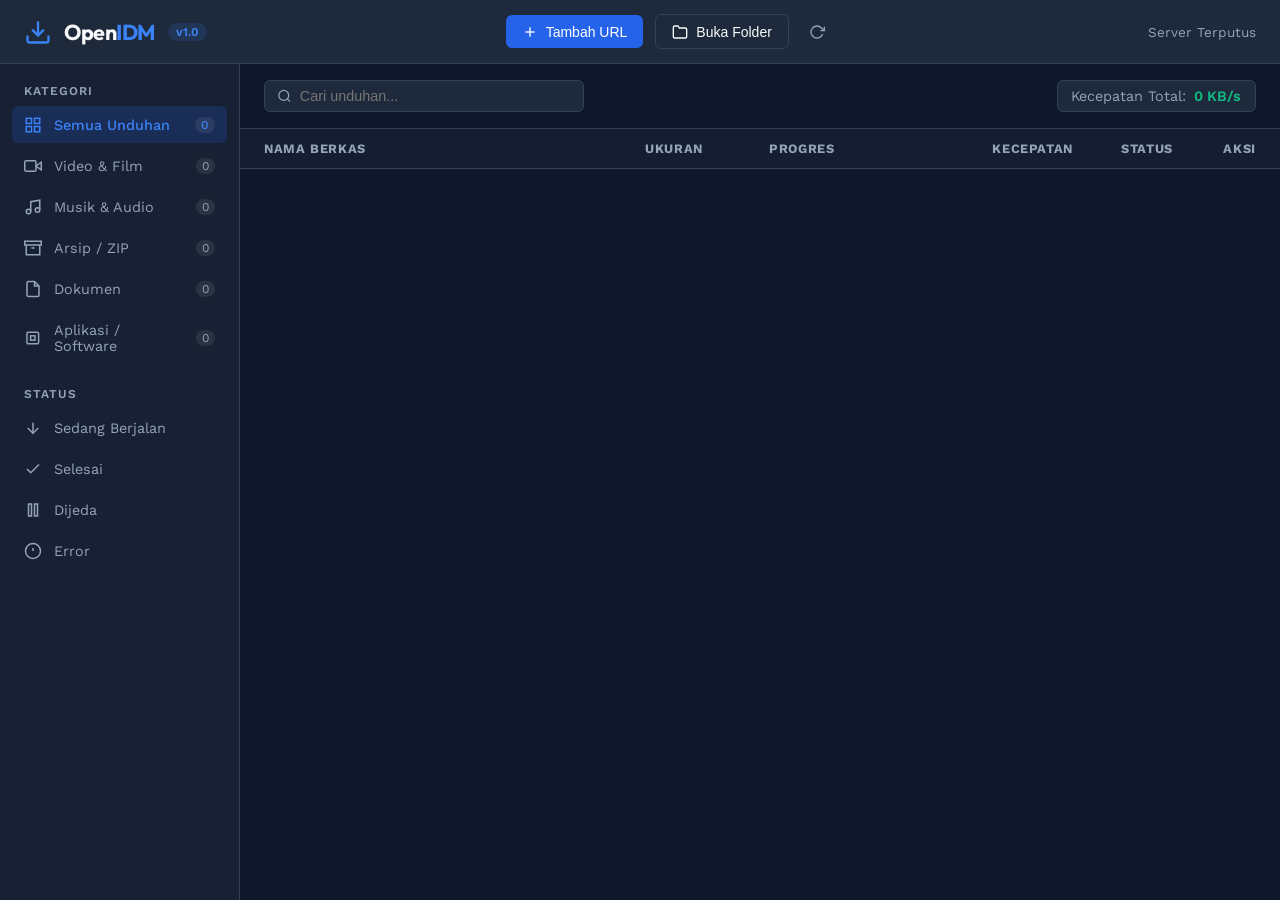
==== ui/index.html @ a002043a "feat: enhance OpenIDM with multi-segment turbo downloader, IDM connection inspector UI, YouTube auto" ====
<!DOCTYPE html>
<html lang="id">
<head>
  <meta charset="UTF-8">
  <meta name="viewport" content="width=device-width, initial-scale=1.0">
  <title>OpenIDM - Open Source Download Manager</title>
  <link rel="preconnect" href="https://fonts.googleapis.com">
  <link rel="preconnect" href="https://fonts.gstatic.com" crossorigin>
  <link href="https://fonts.googleapis.com/css2?family=Outfit:wght@300;400;500;600;700&family=Work+Sans:wght@400;500;600&display=swap" rel="stylesheet">
  <link rel="stylesheet" href="styles.css">
</head>
<body class="dark">
  <div class="app-layout">
    <!-- Top Bar -->
    <header class="top-nav">
      <div class="brand">
        <svg class="logo-icon" viewBox="0 0 24 24" fill="none" stroke="currentColor" stroke-width="2">
          <path d="M21 15v4a2 2 0 0 1-2 2H5a2 2 0 0 1-2-2v-4"></path>
          <polyline points="7 10 12 15 17 10"></polyline>
          <line x1="12" y1="15" x2="12" y2="3"></line>
        </svg>
        <span class="brand-title">Open<span>IDM</span></span>
        <span class="version-tag">v1.0</span>
      </div>

      <div class="toolbar-actions">
        <button id="btn-open-add-modal" class="btn btn-primary" title="Tambah Unduhan Baru">
          <svg viewBox="0 0 24 24" fill="none" stroke="currentColor" stroke-width="2"><line x1="12" y1="5" x2="12" y2="19"></line><line x1="5" y1="12" x2="19" y2="12"></line></svg>
          <span>Tambah URL</span>
        </button>

        <button id="btn-open-folder" class="btn btn-outline" title="Buka Folder Unduhan">
          <svg viewBox="0 0 24 24" fill="none" stroke="currentColor" stroke-width="2"><path d="M22 19a2 2 0 0 1-2 2H4a2 2 0 0 1-2-2V5a2 2 0 0 1 2-2h5l2 3h9a2 2 0 0 1 2 2z"></path></svg>
          <span>Buka Folder</span>
        </button>

        <button id="btn-refresh" class="btn btn-ghost btn-icon" title="Perbarui Data">
          <svg viewBox="0 0 24 24" fill="none" stroke="currentColor" stroke-width="2"><polyline points="23 4 23 10 17 10"></polyline><path d="M20.49 15a9 9 0 1 1-2.12-9.36L23 10"></path></svg>
        </button>
      </div>

      <div class="server-status">
        <span class="status-dot online"></span>
        <span class="status-label">Core Engine Terhubung</span>
      </div>
    </header>

    <div class="main-body">
      <!-- Sidebar Categories & Status -->
      <aside class="sidebar">
        <div class="sidebar-section">
          <div class="section-title">Kategori</div>
          <ul class="nav-list" id="category-filter">
            <li class="nav-item active" data-category="all">
              <svg viewBox="0 0 24 24" fill="none" stroke="currentColor" stroke-width="2"><rect x="3" y="3" width="7" height="7"></rect><rect x="14" y="3" width="7" height="7"></rect><rect x="14" y="14" width="7" height="7"></rect><rect x="3" y="14" width="7" height="7"></rect></svg>
              <span>Semua Unduhan</span>
              <span class="badge" id="badge-all">0</span>
            </li>
            <li class="nav-item" data-category="Video">
              <svg viewBox="0 0 24 24" fill="none" stroke="currentColor" stroke-width="2"><polygon points="23 7 16 12 23 17 23 7"></polygon><rect x="1" y="5" width="15" height="14" rx="2" ry="2"></rect></svg>
              <span>Video & Film</span>
              <span class="badge" id="badge-video">0</span>
            </li>
            <li class="nav-item" data-category="Music">
              <svg viewBox="0 0 24 24" fill="none" stroke="currentColor" stroke-width="2"><path d="M9 18V5l12-2v13"></path><circle cx="6" cy="18" r="3"></circle><circle cx="18" cy="16" r="3"></circle></svg>
              <span>Musik & Audio</span>
              <span class="badge" id="badge-music">0</span>
            </li>
            <li class="nav-item" data-category="Compressed">
              <svg viewBox="0 0 24 24" fill="none" stroke="currentColor" stroke-width="2"><polyline points="21 8 21 21 3 21 3 8"></polyline><rect x="1" y="3" width="22" height="5"></rect><line x1="10" y1="12" x2="14" y2="12"></line></svg>
              <span>Arsip / ZIP</span>
              <span class="badge" id="badge-compressed">0</span>
            </li>
            <li class="nav-item" data-category="Documents">
              <svg viewBox="0 0 24 24" fill="none" stroke="currentColor" stroke-width="2"><path d="M14 2H6a2 2 0 0 0-2 2v16a2 2 0 0 0 2 2h12a2 2 0 0 0 2-2V8z"></path><polyline points="14 2 14 8 20 8"></polyline></svg>
              <span>Dokumen</span>
              <span class="badge" id="badge-docs">0</span>
            </li>
            <li class="nav-item" data-category="Programs">
              <svg viewBox="0 0 24 24" fill="none" stroke="currentColor" stroke-width="2"><rect x="4" y="4" width="16" height="16" rx="2" ry="2"></rect><rect x="9" y="9" width="6" height="6"></rect></svg>
              <span>Aplikasi / Software</span>
              <span class="badge" id="badge-programs">0</span>
            </li>
          </ul>
        </div>

        <div class="sidebar-section">
          <div class="section-title">Status</div>
          <ul class="nav-list" id="status-filter">
            <li class="nav-item" data-status="downloading">
              <svg viewBox="0 0 24 24" fill="none" stroke="currentColor" stroke-width="2"><line x1="12" y1="5" x2="12" y2="19"></line><polyline points="19 12 12 19 5 12"></polyline></svg>
              <span>Sedang Berjalan</span>
            </li>
            <li class="nav-item" data-status="completed">
              <svg viewBox="0 0 24 24" fill="none" stroke="currentColor" stroke-width="2"><polyline points="20 6 9 17 4 12"></polyline></svg>
              <span>Selesai</span>
            </li>
            <li class="nav-item" data-status="paused">
              <svg viewBox="0 0 24 24" fill="none" stroke="currentColor" stroke-width="2"><rect x="6" y="4" width="4" height="16"></rect><rect x="14" y="4" width="4" height="16"></rect></svg>
              <span>Dijeda</span>
            </li>
            <li class="nav-item" data-status="error">
              <svg viewBox="0 0 24 24" fill="none" stroke="currentColor" stroke-width="2"><circle cx="12" cy="12" r="10"></circle><line x1="12" y1="8" x2="12" y2="12"></line><line x1="12" y1="16" x2="12.01" y2="16"></line></svg>
              <span>Error</span>
            </li>
          </ul>
        </div>
      </aside>

      <!-- Main Content Table -->
      <main class="content-area">
        <div class="table-header-bar">
          <div class="search-box">
            <svg viewBox="0 0 24 24" fill="none" stroke="currentColor" stroke-width="2"><circle cx="11" cy="11" r="8"></circle><line x1="21" y1="21" x2="16.65" y2="16.65"></line></svg>
            <input type="text" id="search-input" placeholder="Cari unduhan...">
          </div>
          <div class="live-speed-box">
            <span class="speed-label">Kecepatan Total:</span>
            <span class="speed-val" id="total-speed">0 KB/s</span>
          </div>
        </div>

        <div class="table-container">
          <table class="downloads-table">
            <thead>
              <tr>
                <th style="width: 38%;">Nama Berkas</th>
                <th style="width: 12%;">Ukuran</th>
                <th style="width: 22%;">Progres</th>
                <th style="width: 12%;">Kecepatan</th>
                <th style="width: 8%;">Status</th>
                <th style="width: 8%; text-align: right;">Aksi</th>
              </tr>
            </thead>
            <tbody id="downloads-list">
              <!-- Rendered via JS -->
            </tbody>
          </table>

          <!-- Empty State -->
          <div id="empty-state" class="empty-state hidden">
            <svg class="empty-icon" viewBox="0 0 24 24" fill="none" stroke="currentColor" stroke-width="1.5">
              <path d="M21 15v4a2 2 0 0 1-2 2H5a2 2 0 0 1-2-2v-4"></path>
              <polyline points="7 10 12 15 17 10"></polyline>
              <line x1="12" y1="15" x2="12" y2="3"></line>
            </svg>
            <h3>Belum Ada Unduhan</h3>
            <p>Salin URL video atau gunakan tombol "Download this video" di browser untuk mengunduh.</p>
            <button class="btn btn-primary" id="btn-empty-add">Tambah URL Sekarang</button>
          </div>
        </div>
      </main>
    </div>
  </div>

  <!-- Modal Tambah Unduhan -->
  <div id="add-modal" class="modal-backdrop hidden">
    <div class="modal-card">
      <div class="modal-header">
        <h3>Tambah Unduhan Baru</h3>
        <button class="btn-close" id="btn-close-modal">
          <svg viewBox="0 0 24 24" fill="none" stroke="currentColor" stroke-width="2"><line x1="18" y1="6" x2="6" y2="18"></line><line x1="6" y1="6" x2="18" y2="18"></line></svg>
        </button>
      </div>

      <div class="modal-body">
        <div class="form-group">
          <label for="input-url">URL Video atau Berkas:</label>
          <div class="input-with-button">
            <input type="text" id="input-url" placeholder="https://www.youtube.com/watch?v=... atau link berkas" autofocus>
            <button id="btn-fetch-info" class="btn btn-secondary">Analisis URL</button>
          </div>
        </div>

        <div id="video-preview-card" class="preview-card hidden">
          <img id="preview-thumb" src="" alt="Thumbnail" class="preview-thumb">
          <div class="preview-meta">
            <h4 id="preview-title">Judul Video</h4>
            <p id="preview-duration">Durasi: -</p>
          </div>
        </div>

        <div class="form-group" id="group-format">
          <label for="select-format">Pilih Kualitas / Format:</label>
          <select id="select-format">
            <option value="best">Kualitas Terbaik (Otomatis)</option>
          </select>
        </div>

        <div class="form-group">
          <label for="select-category">Kategori Penyimpanan:</label>
          <select id="select-category">
            <option value="Video">Video & Film</option>
            <option value="Music">Musik & Audio</option>
            <option value="Compressed">Arsip (ZIP / RAR)</option>
            <option value="Documents">Dokumen</option>
            <option value="Programs">Program</option>
            <option value="General" selected>Umum</option>
          </select>
        </div>
      </div>

      <div class="modal-footer">
        <button class="btn btn-outline" id="btn-cancel-modal">Batal</button>
        <button class="btn btn-primary" id="btn-start-download">Mulai Unduh</button>
      </div>
    </div>
  </div>

  <script src="app.js"></script>
</body>
</html>
---- ui/styles.css ----
:root {
  --color-primary: #2563EB;
  --color-primary-hover: #1D4ED8;
  --color-secondary: #3B82F6;
  --color-accent: #EA580C;
  --color-accent-hover: #C2410C;
  --color-bg: #0F172A;
  --color-surface: #1E293B;
  --color-surface-hover: #334155;
  --color-border: #334155;
  --color-text: #F8FAFC;
  --color-text-muted: #94A3B8;
  --color-success: #10B981;
  --color-danger: #EF4444;
  --color-warning: #F59E0B;
  --font-heading: 'Outfit', sans-serif;
  --font-body: 'Work Sans', sans-serif;
  --radius-sm: 6px;
  --radius-md: 10px;
  --radius-lg: 14px;
  --transition: all 0.2s ease-in-out;
}

* {
  box-sizing: border-box;
  margin: 0;
  padding: 0;
}

body {
  font-family: var(--font-body);
  background-color: var(--color-bg);
  color: var(--color-text);
  overflow: hidden;
  height: 100vh;
  -webkit-font-smoothing: antialiased;
}

/* App Layout */
.app-layout {
  display: flex;
  flex-direction: column;
  height: 100vh;
}

/* Top Nav */
.top-nav {
  display: flex;
  align-items: center;
  justify-content: space-between;
  padding: 0.75rem 1.5rem;
  background: var(--color-surface);
  border-bottom: 1px solid var(--color-border);
  height: 64px;
}

.brand {
  display: flex;
  align-items: center;
  gap: 0.75rem;
}

.logo-icon {
  width: 28px;
  height: 28px;
  color: var(--color-secondary);
}

.brand-title {
  font-family: var(--font-heading);
  font-size: 1.35rem;
  font-weight: 700;
  letter-spacing: -0.5px;
}

.brand-title span {
  color: var(--color-secondary);
}

.version-tag {
  font-size: 0.75rem;
  background: rgba(59, 130, 246, 0.15);
  color: var(--color-secondary);
  padding: 2px 8px;
  border-radius: 999px;
  font-weight: 600;
}

.toolbar-actions {
  display: flex;
  align-items: center;
  gap: 0.75rem;
}

.server-status {
  display: flex;
  align-items: center;
  gap: 0.5rem;
  font-size: 0.85rem;
  color: var(--color-text-muted);
}

.status-dot {
  width: 8px;
  height: 8px;
  border-radius: 50%;
}

.status-dot.online {
  background: var(--color-success);
  box-shadow: 0 0 8px rgba(16, 185, 129, 0.5);
}

/* Main Body */
.main-body {
  display: flex;
  flex: 1;
  overflow: hidden;
}

/* Sidebar */
.sidebar {
  width: 240px;
  background: rgba(30, 41, 59, 0.6);
  border-right: 1px solid var(--color-border);
  padding: 1.25rem 0.75rem;
  display: flex;
  flex-direction: column;
  gap: 1.5rem;
  user-select: none;
}

.sidebar-section {
  display: flex;
  flex-direction: column;
  gap: 0.5rem;
}

.section-title {
  font-size: 0.75rem;
  text-transform: uppercase;
  letter-spacing: 0.08em;
  color: var(--color-text-muted);
  font-weight: 600;
  padding: 0 0.75rem;
}

.nav-list {
  list-style: none;
  display: flex;
  flex-direction: column;
  gap: 0.25rem;
}

.nav-item {
  display: flex;
  align-items: center;
  gap: 0.75rem;
  padding: 0.6rem 0.75rem;
  border-radius: var(--radius-sm);
  font-size: 0.9rem;
  cursor: pointer;
  color: var(--color-text-muted);
  transition: var(--transition);
}

.nav-item svg {
  width: 18px;
  height: 18px;
}

.nav-item:hover {
  background: var(--color-surface-hover);
  color: var(--color-text);
}

.nav-item.active {
  background: rgba(37, 99, 235, 0.18);
  color: var(--color-secondary);
  font-weight: 500;
}

.nav-item .badge {
  margin-left: auto;
  font-size: 0.75rem;
  background: rgba(255, 255, 255, 0.08);
  padding: 1px 6px;
  border-radius: 10px;
}

/* Content Area */
.content-area {
  flex: 1;
  display: flex;
  flex-direction: column;
  overflow: hidden;
  background: var(--color-bg);
}

.table-header-bar {
  display: flex;
  align-items: center;
  justify-content: space-between;
  padding: 1rem 1.5rem;
  border-bottom: 1px solid var(--color-border);
}

.search-box {
  display: flex;
  align-items: center;
  gap: 0.5rem;
  background: var(--color-surface);
  border: 1px solid var(--color-border);
  border-radius: var(--radius-sm);
  padding: 0.45rem 0.75rem;
  width: 320px;
}

.search-box svg {
  width: 16px;
  height: 16px;
  color: var(--color-text-muted);
}

.search-box input {
  background: transparent;
  border: none;
  outline: none;
  color: var(--color-text);
  font-size: 0.9rem;
  width: 100%;
}

.live-speed-box {
  display: flex;
  align-items: center;
  gap: 0.5rem;
  font-size: 0.9rem;
  background: var(--color-surface);
  padding: 0.45rem 0.85rem;
  border-radius: var(--radius-sm);
  border: 1px solid var(--color-border);
}

.speed-label {
  color: var(--color-text-muted);
}

.speed-val {
  font-weight: 600;
  color: var(--color-success);
}

/* Table */
.table-container {
  flex: 1;
  overflow-y: auto;
  position: relative;
}

.downloads-table {
  width: 100%;
  border-collapse: collapse;
  text-align: left;
}

.downloads-table th {
  background: rgba(30, 41, 59, 0.4);
  padding: 0.75rem 1.5rem;
  font-size: 0.8rem;
  text-transform: uppercase;
  letter-spacing: 0.05em;
  color: var(--color-text-muted);
  border-bottom: 1px solid var(--color-border);
  position: sticky;
  top: 0;
  z-index: 10;
}

.downloads-table td {
  padding: 0.85rem 1.5rem;
  border-bottom: 1px solid rgba(51, 65, 85, 0.4);
  font-size: 0.9rem;
  vertical-align: middle;
}

.downloads-table tr:hover td {
  background: rgba(30, 41, 59, 0.35);
}

.file-cell {
  display: flex;
  align-items: center;
  gap: 0.75rem;
}

.file-thumb {
  width: 44px;
  height: 28px;
  border-radius: 4px;
  object-fit: cover;
  background: var(--color-surface);
}

.file-icon-box {
  width: 32px;
  height: 32px;
  border-radius: 6px;
  background: var(--color-surface);
  display: flex;
  align-items: center;
  justify-content: center;
  color: var(--color-secondary);
}

.file-icon-box svg {
  width: 18px;
  height: 18px;
}

.file-info {
  display: flex;
  flex-direction: column;
  overflow: hidden;
}

.file-title {
  font-weight: 500;
  color: var(--color-text);
  white-space: nowrap;
  overflow: hidden;
  text-overflow: ellipsis;
  max-width: 380px;
}

.file-meta {
  font-size: 0.75rem;
  color: var(--color-text-muted);
}

/* Progress Bar */
.progress-box {
  display: flex;
  flex-direction: column;
  gap: 0.25rem;
}

.progress-bar-bg {
  width: 100%;
  height: 6px;
  background: rgba(255, 255, 255, 0.1);
  border-radius: 999px;
  overflow: hidden;
}

.progress-bar-fill {
  height: 100%;
  background: var(--color-primary);
  border-radius: 999px;
  transition: width 0.3s ease;
}

.progress-bar-fill.completed {
  background: var(--color-success);
}

.progress-bar-fill.error {
  background: var(--color-danger);
}

.progress-label {
  font-size: 0.75rem;
  color: var(--color-text-muted);
  display: flex;
  justify-content: space-between;
}

/* Status Badge */
.status-pill {
  display: inline-block;
  padding: 2px 8px;
  border-radius: 999px;
  font-size: 0.75rem;
  font-weight: 600;
  text-transform: capitalize;
}

.status-pill.downloading {
  background: rgba(37, 99, 235, 0.15);
  color: var(--color-secondary);
}

.status-pill.completed {
  background: rgba(16, 185, 129, 0.15);
  color: var(--color-success);
}

.status-pill.paused {
  background: rgba(245, 158, 11, 0.15);
  color: var(--color-warning);
}

.status-pill.error {
  background: rgba(239, 68, 68, 0.15);
  color: var(--color-danger);
}

/* Row Actions */
.row-actions {
  display: flex;
  align-items: center;
  justify-content: flex-end;
  gap: 0.35rem;
}

/* Buttons */
.btn {
  display: inline-flex;
  align-items: center;
  gap: 0.5rem;
  padding: 0.55rem 1rem;
  border-radius: var(--radius-sm);
  font-size: 0.875rem;
  font-weight: 500;
  cursor: pointer;
  border: none;
  outline: none;
  transition: var(--transition);
  user-select: none;
}

.btn svg {
  width: 16px;
  height: 16px;
}

.btn-primary {
  background: var(--color-primary);
  color: #fff;
}

.btn-primary:hover {
  background: var(--color-primary-hover);
  transform: translateY(-1px);
}

.btn-secondary {
  background: var(--color-surface-hover);
  color: var(--color-text);
}

.btn-secondary:hover {
  background: #475569;
}

.btn-outline {
  background: transparent;
  border: 1px solid var(--color-border);
  color: var(--color-text);
}

.btn-outline:hover {
  background: var(--color-surface);
}

.btn-ghost {
  background: transparent;
  color: var(--color-text-muted);
}

.btn-ghost:hover {
  background: var(--color-surface);
  color: var(--color-text);
}

.btn-icon {
  padding: 0.5rem;
  border-radius: var(--radius-sm);
}

.btn-icon svg {
  width: 16px;
  height: 16px;
}

/* Empty State */
.empty-state {
  display: flex;
  flex-direction: column;
  align-items: center;
  justify-content: center;
  padding: 4rem 2rem;
  text-align: center;
  gap: 1rem;
}

.empty-state.hidden {
  display: none;
}

.empty-icon {
  width: 56px;
  height: 56px;
  color: var(--color-text-muted);
  opacity: 0.5;
}

.empty-state h3 {
  font-family: var(--font-heading);
  font-size: 1.25rem;
  font-weight: 600;
}

.empty-state p {
  color: var(--color-text-muted);
  max-width: 380px;
  font-size: 0.9rem;
}

/* Modal */
.modal-backdrop {
  position: fixed;
  inset: 0;
  background: rgba(15, 23, 42, 0.75);
  backdrop-filter: blur(6px);
  display: flex;
  align-items: center;
  justify-content: center;
  z-index: 1000;
  transition: var(--transition);
}

.modal-backdrop.hidden {
  display: none;
}

.modal-card {
  background: var(--color-surface);
  border: 1px solid var(--color-border);
  border-radius: var(--radius-md);
  width: 520px;
  max-width: 90vw;
  box-shadow: 0 20px 25px -5px rgba(0, 0, 0, 0.5);
  display: flex;
  flex-direction: column;
  overflow: hidden;
}

.modal-header {
  display: flex;
  align-items: center;
  justify-content: space-between;
  padding: 1rem 1.5rem;
  border-bottom: 1px solid var(--color-border);
}

.modal-header h3 {
  font-family: var(--font-heading);
  font-size: 1.15rem;
  font-weight: 600;
}

.btn-close {
  background: transparent;
  border: none;
  color: var(--color-text-muted);
  cursor: pointer;
  padding: 4px;
}

.btn-close svg {
  width: 18px;
  height: 18px;
}

.modal-body {
  padding: 1.5rem;
  display: flex;
  flex-direction: column;
  gap: 1.25rem;
}

.modal-footer {
  display: flex;
  align-items: center;
  justify-content: flex-end;
  gap: 0.75rem;
  padding: 1rem 1.5rem;
  background: rgba(15, 23, 42, 0.4);
  border-top: 1px solid var(--color-border);
}

.form-group {
  display: flex;
  flex-direction: column;
  gap: 0.4rem;
}

.form-group label {
  font-size: 0.85rem;
  font-weight: 500;
  color: var(--color-text-muted);
}

.form-group input,
.form-group select {
  background: var(--color-bg);
  border: 1px solid var(--color-border);
  border-radius: var(--radius-sm);
  padding: 0.6rem 0.85rem;
  color: var(--color-text);
  font-size: 0.9rem;
  outline: none;
  transition: var(--transition);
}

.form-group input:focus,
.form-group select:focus {
  border-color: var(--color-primary);
  box-shadow: 0 0 0 2px rgba(37, 99, 235, 0.25);
}

.input-with-button {
  display: flex;
  gap: 0.5rem;
}

.input-with-button input {
  flex: 1;
}

.preview-card {
  display: flex;
  gap: 1rem;
  background: var(--color-bg);
  padding: 0.75rem;
  border-radius: var(--radius-sm);
  border: 1px solid var(--color-border);
}

.preview-card.hidden {
  display: none;
}

.preview-thumb {
  width: 96px;
  height: 54px;
  border-radius: 4px;
  object-fit: cover;
  background: var(--color-surface);
}

.preview-meta {
  flex: 1;
  display: flex;
  flex-direction: column;
  justify-content: center;
  overflow: hidden;
}

.preview-meta h4 {
  font-size: 0.9rem;
  white-space: nowrap;
  overflow: hidden;
  text-overflow: ellipsis;
}

.preview-meta p {
  font-size: 0.75rem;
  color: var(--color-text-muted);
}

/* IDM-Style Connection Segments & Multi-Thread Inspector */
.connection-inspector-row td {
  padding: 0 1.5rem 1rem 1.5rem !important;
  background: rgba(15, 23, 42, 0.75) !important;
  border-bottom: 1px solid var(--color-border) !important;
}

.connection-card {
  background: var(--color-surface);
  border: 1px solid var(--color-border);
  border-radius: var(--radius-sm);
  padding: 1rem;
  box-shadow: 0 4px 12px rgba(0, 0, 0, 0.25);
  display: flex;
  flex-direction: column;
  gap: 0.75rem;
}

.connection-card-header {
  display: flex;
  align-items: center;
  justify-content: space-between;
  flex-wrap: wrap;
  gap: 0.5rem;
  font-size: 0.8rem;
  border-bottom: 1px solid rgba(51, 65, 85, 0.5);
  padding-bottom: 0.5rem;
}

.connection-badges {
  display: flex;
  align-items: center;
  gap: 0.5rem;
}

.badge-resume {
  background: rgba(16, 185, 129, 0.15);
  color: var(--color-success);
  border: 1px solid rgba(16, 185, 129, 0.3);
  font-size: 0.7rem;
  font-weight: 600;
  padding: 2px 8px;
  border-radius: 4px;
}

.badge-connections {
  background: rgba(59, 130, 246, 0.15);
  color: var(--color-secondary);
  border: 1px solid rgba(59, 130, 246, 0.3);
  font-size: 0.7rem;
  font-weight: 600;
  padding: 2px 8px;
  border-radius: 4px;
}

.connection-meta-stats {
  display: flex;
  align-items: center;
  gap: 1rem;
  color: var(--color-text-muted);
}

.connection-meta-stats span strong {
  color: var(--color-text);
}

/* IDM Connection Segments Bar */
.connection-bar-wrapper {
  display: flex;
  flex-direction: column;
  gap: 0.35rem;
}

.connection-bar-title {
  font-size: 0.75rem;
  font-weight: 600;
  color: var(--color-text-muted);
  letter-spacing: 0.02em;
}

.connection-segments-track {
  width: 100%;
  height: 18px;
  background: #0B1120;
  border: 1px solid #475569;
  border-radius: 3px;
  display: flex;
  overflow: hidden;
  box-shadow: inset 0 1px 3px rgba(0, 0, 0, 0.6);
}

.connection-segment-slot {
  flex: 1;
  height: 100%;
  position: relative;
  border-right: 1px solid #1E293B;
  background: #111827;
  overflow: hidden;
}

.connection-segment-slot:last-child {
  border-right: none;
}

/* Red start tick marker like classic IDM */
.connection-segment-slot::before {
  content: "";
  position: absolute;
  left: 0;
  top: 0;
  bottom: 0;
  width: 2px;
  background: #EF4444;
  z-index: 2;
  opacity: 0.8;
}

.connection-segment-fill {
  height: 100%;
  background: linear-gradient(180deg, #60A5FA 0%, #2563EB 50%, #1D4ED8 100%);
  box-shadow: 0 0 6px rgba(59, 130, 246, 0.6);
  transition: width 0.25s ease-out;
}

/* Connection Table */
.connection-table-wrapper {
  max-height: 180px;
  overflow-y: auto;
  border: 1px solid var(--color-border);
  border-radius: 4px;
}

.connection-table {
  width: 100%;
  border-collapse: collapse;
  font-size: 0.78rem;
  text-align: left;
}

.connection-table th {
  background: rgba(30, 41, 59, 0.8);
  padding: 0.4rem 0.75rem;
  font-weight: 600;
  color: var(--color-text-muted);
  border-bottom: 1px solid var(--color-border);
  position: sticky;
  top: 0;
  z-index: 1;
}

.connection-table td {
  padding: 0.35rem 0.75rem;
  border-bottom: 1px solid rgba(51, 65, 85, 0.3);
  color: var(--color-text);
}

.connection-table tr:hover td {
  background: rgba(59, 130, 246, 0.08);
}

.connection-status-dot {
  display: inline-block;
  width: 6px;
  height: 6px;
  border-radius: 50%;
  background: var(--color-success);
  margin-right: 6px;
  box-shadow: 0 0 6px var(--color-success);
}

.btn-toggle-connection {
  display: inline-flex;
  align-items: center;
  gap: 4px;
  background: rgba(59, 130, 246, 0.12);
  color: var(--color-secondary);
  border: 1px solid rgba(59, 130, 246, 0.25);
  padding: 3px 8px;
  border-radius: 4px;
  font-size: 0.75rem;
  font-weight: 600;
  cursor: pointer;
  transition: var(--transition);
}

.btn-toggle-connection:hover {
  background: rgba(59, 130, 246, 0.25);
  border-color: var(--color-secondary);
}
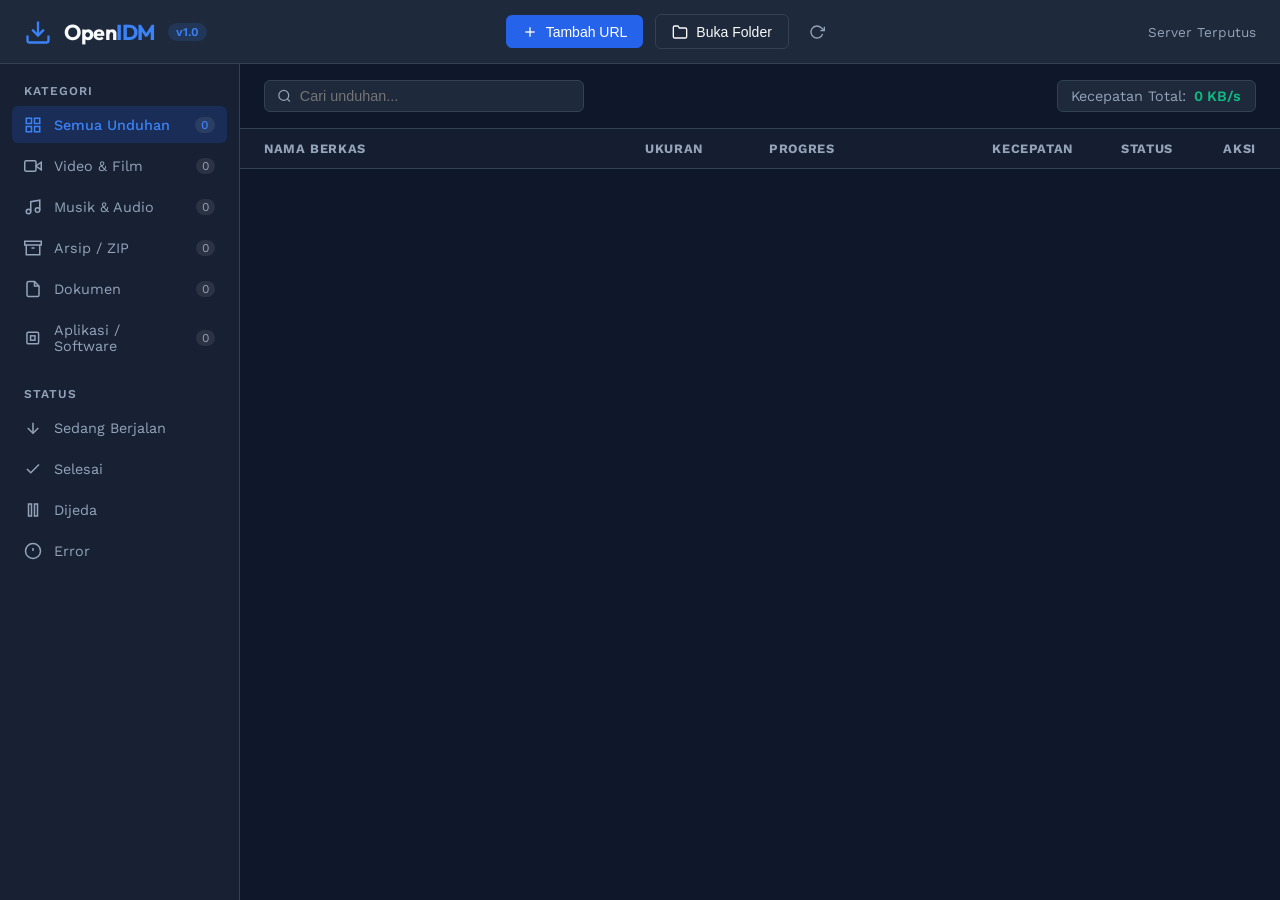
==== commit e3f3d33e: "fix(core): add missing re import in task_manager and update multi-engine downloader" ====
--- a/ui/index.html
+++ b/ui/index.html
@@ -207,6 +207,37 @@
     </div>
   </div>
 
+  <!-- Modal Detail Error -->
+  <div id="error-modal" class="modal-backdrop hidden">
+    <div class="modal-card" style="max-width: 520px;">
+      <div class="modal-header" style="border-bottom-color: rgba(239, 68, 68, 0.3);">
+        <div style="display: flex; align-items: center; gap: 8px;">
+          <span style="color: var(--color-danger); font-size: 1.25rem;">⚠️</span>
+          <h3 id="error-modal-title">Detail Kendala Unduhan</h3>
+        </div>
+        <button class="btn-close" onclick="hideErrorModal()">
+          <svg viewBox="0 0 24 24" fill="none" stroke="currentColor" stroke-width="2"><line x1="18" y1="6" x2="6" y2="18"></line><line x1="6" y1="6" x2="18" y2="18"></line></svg>
+        </button>
+      </div>
+
+      <div class="modal-body">
+        <p style="color: var(--color-text-muted); font-size: 0.88rem; margin-bottom: 0.75rem;">
+          OpenIDM menemui kendala saat mengambil atau memproses stream media:
+        </p>
+        <div id="error-modal-msg" style="background: rgba(15, 23, 42, 0.85); border: 1px solid rgba(239, 68, 68, 0.35); border-radius: var(--radius-sm); padding: 0.85rem; font-family: monospace; font-size: 0.8rem; color: #FCA5A5; max-height: 200px; overflow-y: auto; word-break: break-word; line-height: 1.5;">
+        </div>
+      </div>
+
+      <div class="modal-footer">
+        <button class="btn btn-outline" onclick="hideErrorModal()">Tutup</button>
+        <button class="btn btn-primary" id="error-modal-retry">
+          <svg viewBox="0 0 24 24" width="16" height="16" fill="none" stroke="currentColor" stroke-width="2" style="margin-right: 4px; vertical-align: -2px;"><polyline points="23 4 23 10 17 10"></polyline><path d="M20.49 15a9 9 0 1 1-2.12-9.36L23 10"></path></svg>
+          Coba Lagi (Retry)
+        </button>
+      </div>
+    </div>
+  </div>
+
   <script src="app.js"></script>
 </body>
 </html>
--- a/ui/styles.css
+++ b/ui/styles.css
@@ -840,6 +840,16 @@
   box-shadow: 0 0 6px var(--color-success);
 }
 
+.connection-status-dot.active {
+  animation: pulse-dot 1.2s infinite ease-in-out;
+}
+
+@keyframes pulse-dot {
+  0% { transform: scale(0.95); opacity: 0.8; box-shadow: 0 0 4px var(--color-success); }
+  50% { transform: scale(1.25); opacity: 1; box-shadow: 0 0 10px var(--color-success); }
+  100% { transform: scale(0.95); opacity: 0.8; box-shadow: 0 0 4px var(--color-success); }
+}
+
 .btn-toggle-connection {
   display: inline-flex;
   align-items: center;
@@ -860,3 +870,52 @@
   border-color: var(--color-secondary);
 }
 
+/* Connection Error Card */
+.connection-card.error-card {
+  border-left: 4px solid var(--color-danger);
+  background: rgba(239, 68, 68, 0.05);
+}
+
+.connection-error-banner {
+  display: flex;
+  align-items: flex-start;
+  gap: 1rem;
+  padding: 0.5rem 0.25rem;
+}
+
+.connection-error-icon {
+  color: var(--color-danger);
+  flex-shrink: 0;
+  margin-top: 2px;
+}
+
+.connection-error-content {
+  flex: 1;
+}
+
+.connection-error-title {
+  font-weight: 600;
+  font-size: 0.92rem;
+  color: #FCA5A5;
+  margin-bottom: 0.25rem;
+}
+
+.connection-error-message {
+  font-size: 0.82rem;
+  color: var(--color-text-muted);
+  line-height: 1.45;
+  word-break: break-word;
+}
+
+.connection-error-actions {
+  display: flex;
+  gap: 0.5rem;
+  flex-shrink: 0;
+  align-items: center;
+}
+
+.btn-sm {
+  padding: 6px 12px;
+  font-size: 0.8rem;
+}
+
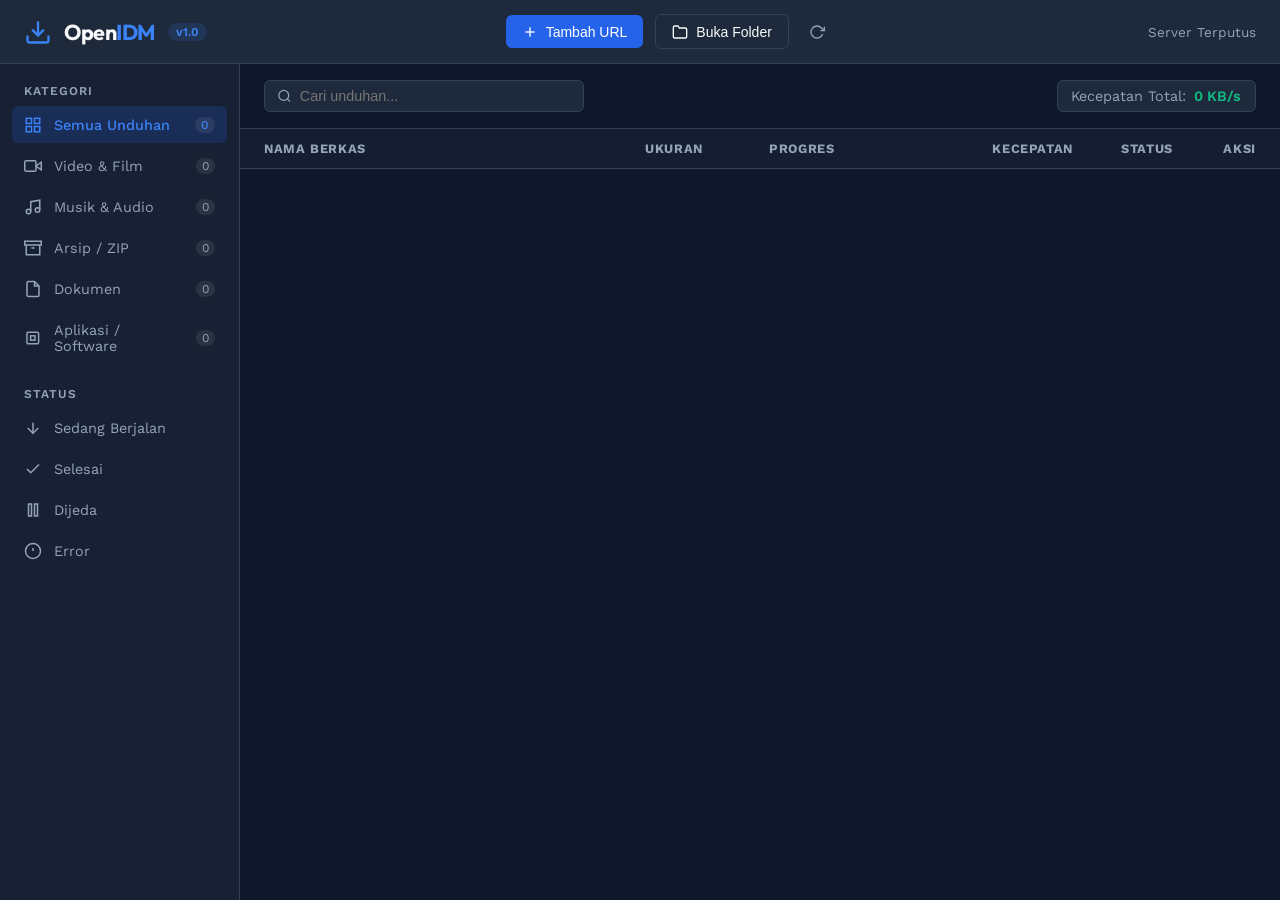
==== commit d818311f: "feat: add Chrome extension install guide and dual download workflow" ====
--- a/ui/index.html
+++ b/ui/index.html
@@ -180,6 +180,27 @@
           </div>
         </div>
 
+        <!-- Google Drive Folder Batch Selector -->
+        <div id="gdrive-folder-panel" class="gdrive-panel hidden">
+          <div class="gdrive-header">
+            <div class="gdrive-badge">
+              <svg viewBox="0 0 24 24" width="14" height="14" fill="none" stroke="currentColor" stroke-width="2"><path d="M22 19a2 2 0 0 1-2 2H4a2 2 0 0 1-2-2V5a2 2 0 0 1 2-2h5l2 3h9a2 2 0 0 1 2 2z"></path></svg>
+              <span>Folder Google Drive</span>
+            </div>
+            <span class="gdrive-count" id="gdrive-count-label">50 dari 50 berkas dipilih</span>
+          </div>
+
+          <div class="gdrive-actions-row">
+            <button type="button" class="btn btn-sm btn-outline" id="btn-gdrive-select-all">Pilih Semua</button>
+            <button type="button" class="btn btn-sm btn-ghost" id="btn-gdrive-deselect-all">Batal Semua</button>
+            <span class="gdrive-tip">Pilih berkas yang ingin diunduh sekaligus</span>
+          </div>
+
+          <div class="gdrive-files-list" id="gdrive-files-list">
+            <!-- Rendered list of checkboxes -->
+          </div>
+        </div>
+
         <div class="form-group" id="group-format">
           <label for="select-format">Pilih Kualitas / Format:</label>
           <select id="select-format">
--- a/ui/styles.css
+++ b/ui/styles.css
@@ -919,3 +919,104 @@
   font-size: 0.8rem;
 }
 
+/* Google Drive Folder Batch Selector */
+.gdrive-panel {
+  display: flex;
+  flex-direction: column;
+  gap: 0.75rem;
+  background: rgba(15, 23, 42, 0.6);
+  border: 1px solid rgba(59, 130, 246, 0.25);
+  border-radius: var(--radius-sm);
+  padding: 0.85rem;
+  margin-bottom: 1rem;
+}
+
+.gdrive-header {
+  display: flex;
+  align-items: center;
+  justify-content: space-between;
+}
+
+.gdrive-badge {
+  display: flex;
+  align-items: center;
+  gap: 6px;
+  background: rgba(59, 130, 246, 0.15);
+  color: var(--color-secondary);
+  border: 1px solid rgba(59, 130, 246, 0.3);
+  padding: 3px 8px;
+  border-radius: 4px;
+  font-size: 0.75rem;
+  font-weight: 600;
+}
+
+.gdrive-count {
+  font-size: 0.78rem;
+  color: var(--color-text-muted);
+  font-weight: 500;
+}
+
+.gdrive-actions-row {
+  display: flex;
+  align-items: center;
+  gap: 0.5rem;
+  flex-wrap: wrap;
+}
+
+.gdrive-tip {
+  font-size: 0.72rem;
+  color: var(--color-text-muted);
+  margin-left: auto;
+}
+
+.gdrive-files-list {
+  max-height: 190px;
+  overflow-y: auto;
+  display: flex;
+  flex-direction: column;
+  gap: 4px;
+  padding-right: 4px;
+  background: rgba(10, 15, 29, 0.5);
+  border: 1px solid var(--color-border);
+  border-radius: 6px;
+  padding: 6px;
+}
+
+.gdrive-file-item {
+  display: flex;
+  align-items: center;
+  gap: 8px;
+  padding: 6px 8px;
+  border-radius: 4px;
+  background: rgba(30, 41, 59, 0.35);
+  transition: background 0.15s ease;
+  cursor: pointer;
+}
+
+.gdrive-file-item:hover {
+  background: rgba(59, 130, 246, 0.12);
+}
+
+.gdrive-file-item input[type="checkbox"] {
+  cursor: pointer;
+  width: 15px;
+  height: 15px;
+  accent-color: var(--color-primary);
+}
+
+.gdrive-file-name {
+  flex: 1;
+  font-size: 0.82rem;
+  font-weight: 500;
+  color: var(--color-text);
+  white-space: nowrap;
+  overflow: hidden;
+  text-overflow: ellipsis;
+}
+
+.gdrive-file-size {
+  font-size: 0.75rem;
+  color: var(--color-text-muted);
+  font-family: monospace;
+}
+
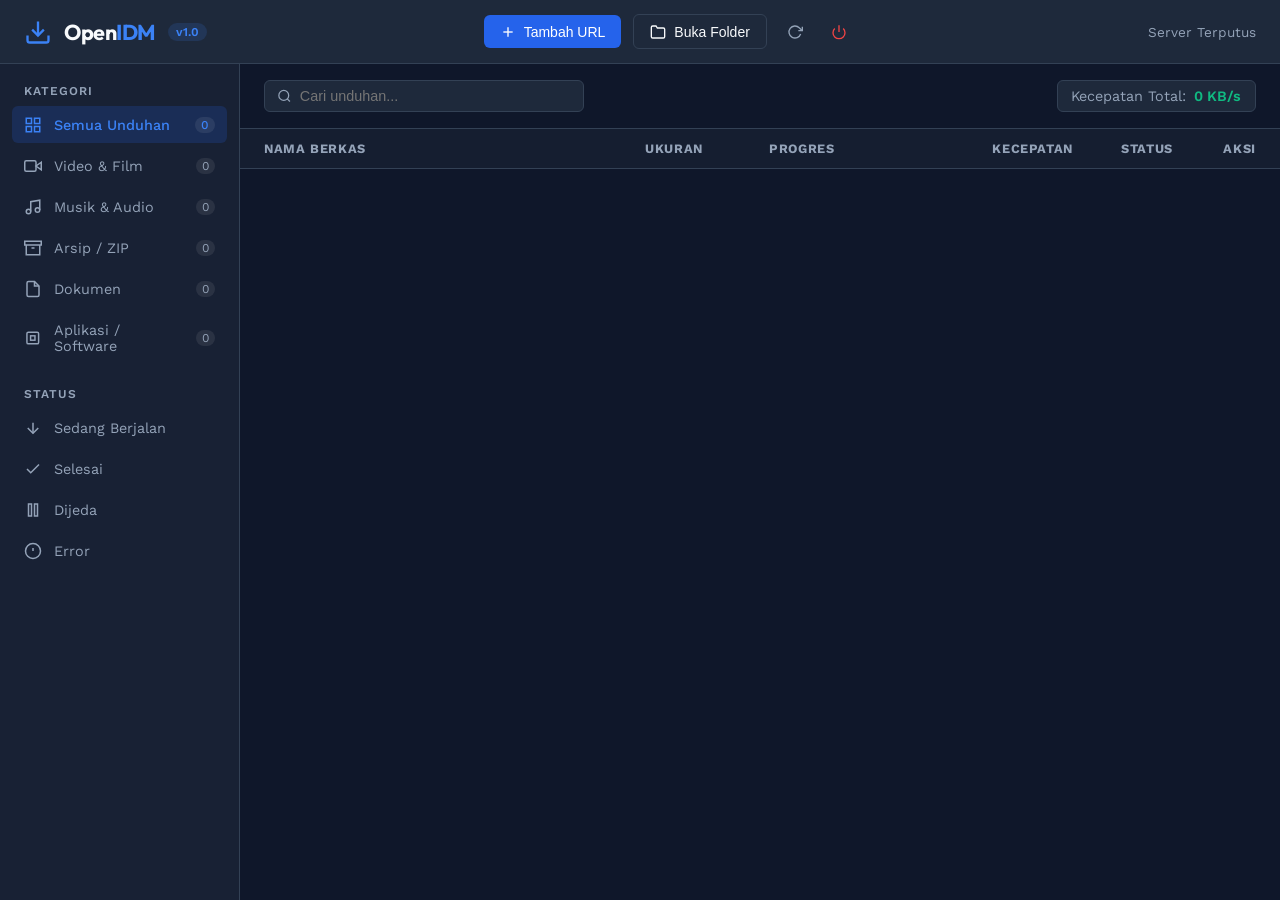
==== commit 70d8e6fa: "feat(build): add standalone portable exe builder, windowless mode, and windows file-lock recovery" ====
--- a/ui/index.html
+++ b/ui/index.html
@@ -37,6 +37,10 @@
         <button id="btn-refresh" class="btn btn-ghost btn-icon" title="Perbarui Data">
           <svg viewBox="0 0 24 24" fill="none" stroke="currentColor" stroke-width="2"><polyline points="23 4 23 10 17 10"></polyline><path d="M20.49 15a9 9 0 1 1-2.12-9.36L23 10"></path></svg>
         </button>
+
+        <button id="btn-shutdown" class="btn btn-ghost btn-icon" title="Matikan OpenIDM Server" style="color: #ef4444;">
+          <svg viewBox="0 0 24 24" fill="none" stroke="currentColor" stroke-width="2"><path d="M18.36 6.64a9 9 0 1 1-12.73 0"></path><line x1="12" y1="2" x2="12" y2="12"></line></svg>
+        </button>
       </div>
 
       <div class="server-status">
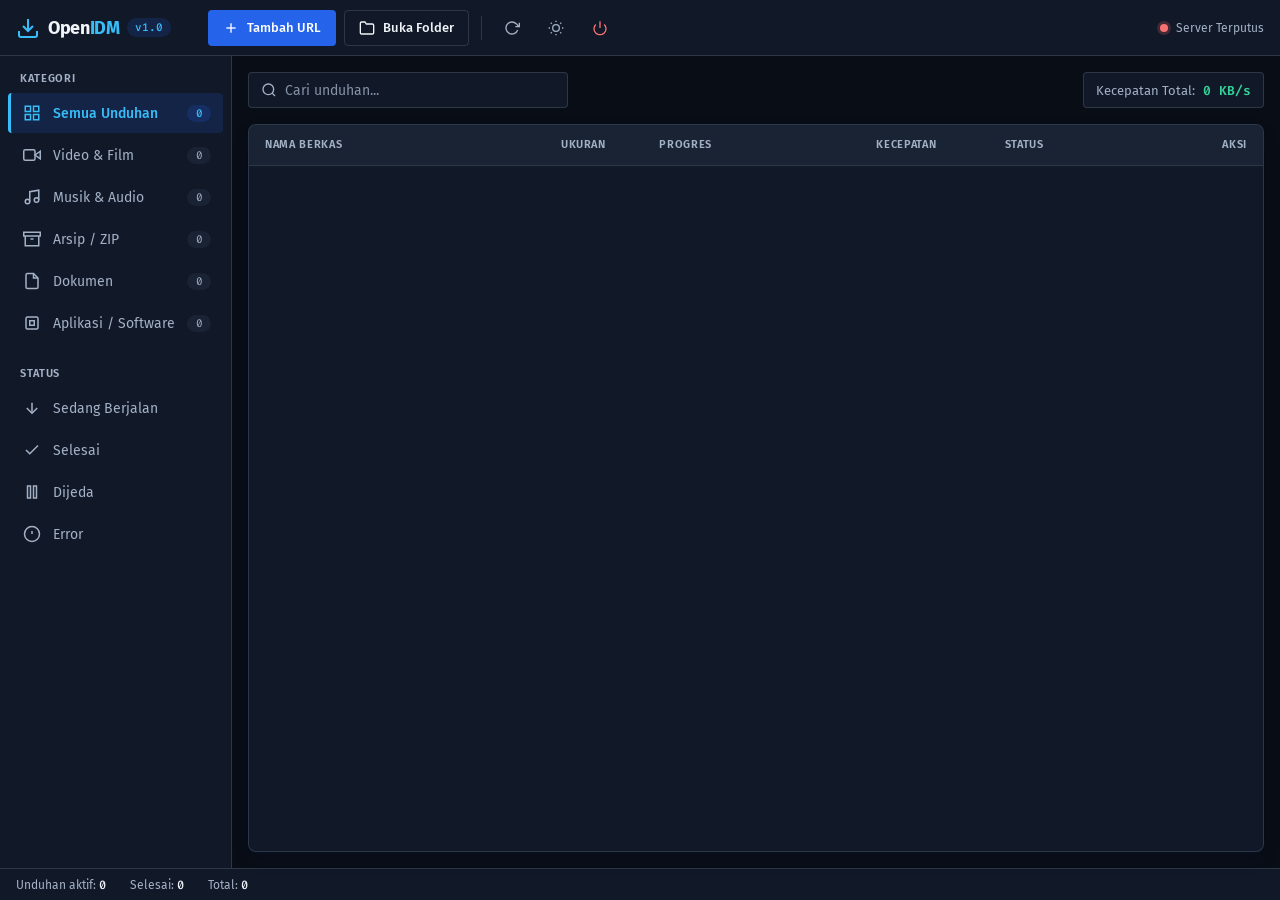
==== commit 492028b6: "fix(core): resolve port 6899 socket collision, add single-instance guard, CLI parser, and UI improve" ====
--- a/ui/index.html
+++ b/ui/index.html
@@ -6,7 +6,7 @@
   <title>OpenIDM - Open Source Download Manager</title>
   <link rel="preconnect" href="https://fonts.googleapis.com">
   <link rel="preconnect" href="https://fonts.gstatic.com" crossorigin>
-  <link href="https://fonts.googleapis.com/css2?family=Outfit:wght@300;400;500;600;700&family=Work+Sans:wght@400;500;600&display=swap" rel="stylesheet">
+  <link href="https://fonts.googleapis.com/css2?family=Fira+Code:wght@400;500;600&family=Fira+Sans:wght@400;500;600;700&display=swap" rel="stylesheet">
   <link rel="stylesheet" href="styles.css">
 </head>
 <body class="dark">
@@ -26,19 +26,24 @@
       <div class="toolbar-actions">
         <button id="btn-open-add-modal" class="btn btn-primary" title="Tambah Unduhan Baru">
           <svg viewBox="0 0 24 24" fill="none" stroke="currentColor" stroke-width="2"><line x1="12" y1="5" x2="12" y2="19"></line><line x1="5" y1="12" x2="19" y2="12"></line></svg>
-          <span>Tambah URL</span>
+          <span class="btn-label">Tambah URL</span>
         </button>
 
         <button id="btn-open-folder" class="btn btn-outline" title="Buka Folder Unduhan">
           <svg viewBox="0 0 24 24" fill="none" stroke="currentColor" stroke-width="2"><path d="M22 19a2 2 0 0 1-2 2H4a2 2 0 0 1-2-2V5a2 2 0 0 1 2-2h5l2 3h9a2 2 0 0 1 2 2z"></path></svg>
-          <span>Buka Folder</span>
-        </button>
-
-        <button id="btn-refresh" class="btn btn-ghost btn-icon" title="Perbarui Data">
+          <span class="btn-label">Buka Folder</span>
+        </button>
+
+        <span class="toolbar-sep" aria-hidden="true"></span>
+        <button id="btn-refresh" class="btn btn-ghost btn-icon" title="Perbarui Data" aria-label="Perbarui data">
           <svg viewBox="0 0 24 24" fill="none" stroke="currentColor" stroke-width="2"><polyline points="23 4 23 10 17 10"></polyline><path d="M20.49 15a9 9 0 1 1-2.12-9.36L23 10"></path></svg>
         </button>
 
-        <button id="btn-shutdown" class="btn btn-ghost btn-icon" title="Matikan OpenIDM Server" style="color: #ef4444;">
+        <button id="btn-theme" class="btn btn-ghost btn-icon" title="Ganti tema terang/gelap" aria-label="Ganti tema">
+          <svg viewBox="0 0 24 24" fill="none" stroke="currentColor" stroke-width="2"><circle cx="12" cy="12" r="5"></circle><line x1="12" y1="1" x2="12" y2="3"></line><line x1="12" y1="21" x2="12" y2="23"></line><line x1="4.22" y1="4.22" x2="5.64" y2="5.64"></line><line x1="18.36" y1="18.36" x2="19.78" y2="19.78"></line><line x1="1" y1="12" x2="3" y2="12"></line><line x1="21" y1="12" x2="23" y2="12"></line><line x1="4.22" y1="19.78" x2="5.64" y2="18.36"></line><line x1="18.36" y1="5.64" x2="19.78" y2="4.22"></line></svg>
+        </button>
+
+        <button id="btn-shutdown" class="btn btn-ghost btn-icon btn-danger-ghost" title="Matikan OpenIDM Server" aria-label="Matikan server">
           <svg viewBox="0 0 24 24" fill="none" stroke="currentColor" stroke-width="2"><path d="M18.36 6.64a9 9 0 1 1-12.73 0"></path><line x1="12" y1="2" x2="12" y2="12"></line></svg>
         </button>
       </div>
@@ -128,12 +133,12 @@
           <table class="downloads-table">
             <thead>
               <tr>
-                <th style="width: 38%;">Nama Berkas</th>
-                <th style="width: 12%;">Ukuran</th>
+                <th style="width: 30%;">Nama Berkas</th>
+                <th style="width: 10%;">Ukuran</th>
                 <th style="width: 22%;">Progres</th>
-                <th style="width: 12%;">Kecepatan</th>
-                <th style="width: 8%;">Status</th>
-                <th style="width: 8%; text-align: right;">Aksi</th>
+                <th style="width: 13%;">Kecepatan</th>
+                <th style="width: 12%;">Status</th>
+                <th style="width: 156px; text-align: right;">Aksi</th>
               </tr>
             </thead>
             <tbody id="downloads-list">
@@ -143,7 +148,7 @@
 
           <!-- Empty State -->
           <div id="empty-state" class="empty-state hidden">
-            <svg class="empty-icon" viewBox="0 0 24 24" fill="none" stroke="currentColor" stroke-width="1.5">
+            <svg class="empty-icon" viewBox="0 0 24 24" fill="none" stroke="currentColor" stroke-width="1.25" aria-hidden="true">
               <path d="M21 15v4a2 2 0 0 1-2 2H5a2 2 0 0 1-2-2v-4"></path>
               <polyline points="7 10 12 15 17 10"></polyline>
               <line x1="12" y1="15" x2="12" y2="3"></line>
@@ -155,14 +160,20 @@
         </div>
       </main>
     </div>
+
+    <footer class="status-bar">
+      <span>Unduhan aktif: <strong id="stat-active">0</strong></span>
+      <span>Selesai: <strong id="stat-done">0</strong></span>
+      <span>Total: <strong id="stat-total">0</strong></span>
+    </footer>
   </div>
 
   <!-- Modal Tambah Unduhan -->
   <div id="add-modal" class="modal-backdrop hidden">
-    <div class="modal-card">
+    <div class="modal-card" role="dialog" aria-modal="true" aria-labelledby="add-modal-title">
       <div class="modal-header">
-        <h3>Tambah Unduhan Baru</h3>
-        <button class="btn-close" id="btn-close-modal">
+        <h3 id="add-modal-title">Tambah Unduhan Baru</h3>
+        <button class="btn-close" id="btn-close-modal" aria-label="Tutup">
           <svg viewBox="0 0 24 24" fill="none" stroke="currentColor" stroke-width="2"><line x1="18" y1="6" x2="6" y2="18"></line><line x1="6" y1="6" x2="18" y2="18"></line></svg>
         </button>
       </div>
@@ -234,29 +245,27 @@
 
   <!-- Modal Detail Error -->
   <div id="error-modal" class="modal-backdrop hidden">
-    <div class="modal-card" style="max-width: 520px;">
-      <div class="modal-header" style="border-bottom-color: rgba(239, 68, 68, 0.3);">
-        <div style="display: flex; align-items: center; gap: 8px;">
-          <span style="color: var(--color-danger); font-size: 1.25rem;">⚠️</span>
+    <div class="modal-card" style="max-width: 520px;" role="dialog" aria-modal="true" aria-labelledby="error-modal-title">
+      <div class="modal-header">
+        <div class="modal-title-row">
+          <svg viewBox="0 0 24 24" fill="none" stroke="currentColor" stroke-width="2"><path d="M10.29 3.86L1.82 18a2 2 0 0 0 1.71 3h16.94a2 2 0 0 0 1.71-3L13.71 3.86a2 2 0 0 0-3.42 0z"></path><line x1="12" y1="9" x2="12" y2="13"></line><line x1="12" y1="17" x2="12.01" y2="17"></line></svg>
           <h3 id="error-modal-title">Detail Kendala Unduhan</h3>
         </div>
-        <button class="btn-close" onclick="hideErrorModal()">
+        <button class="btn-close" onclick="hideErrorModal()" aria-label="Tutup">
           <svg viewBox="0 0 24 24" fill="none" stroke="currentColor" stroke-width="2"><line x1="18" y1="6" x2="6" y2="18"></line><line x1="6" y1="6" x2="18" y2="18"></line></svg>
         </button>
       </div>
 
       <div class="modal-body">
-        <p style="color: var(--color-text-muted); font-size: 0.88rem; margin-bottom: 0.75rem;">
-          OpenIDM menemui kendala saat mengambil atau memproses stream media:
-        </p>
-        <div id="error-modal-msg" style="background: rgba(15, 23, 42, 0.85); border: 1px solid rgba(239, 68, 68, 0.35); border-radius: var(--radius-sm); padding: 0.85rem; font-family: monospace; font-size: 0.8rem; color: #FCA5A5; max-height: 200px; overflow-y: auto; word-break: break-word; line-height: 1.5;">
+        <p class="modal-desc">OpenIDM menemui kendala saat mengambil atau memproses stream media:</p>
+        <div id="error-modal-msg" class="error-log">
         </div>
       </div>
 
       <div class="modal-footer">
         <button class="btn btn-outline" onclick="hideErrorModal()">Tutup</button>
         <button class="btn btn-primary" id="error-modal-retry">
-          <svg viewBox="0 0 24 24" width="16" height="16" fill="none" stroke="currentColor" stroke-width="2" style="margin-right: 4px; vertical-align: -2px;"><polyline points="23 4 23 10 17 10"></polyline><path d="M20.49 15a9 9 0 1 1-2.12-9.36L23 10"></path></svg>
+          <svg viewBox="0 0 24 24" fill="none" stroke="currentColor" stroke-width="2"><polyline points="23 4 23 10 17 10"></polyline><path d="M20.49 15a9 9 0 1 1-2.12-9.36L23 10"></path></svg>
           Coba Lagi (Retry)
         </button>
       </div>
--- a/ui/styles.css
+++ b/ui/styles.css
@@ -1,1022 +1,406 @@
+/* OpenIDM UI — Industrial download-manager layout (IDM-inspired), Maintenance v2 elevation */
 :root {
-  --color-primary: #2563EB;
-  --color-primary-hover: #1D4ED8;
-  --color-secondary: #3B82F6;
-  --color-accent: #EA580C;
-  --color-accent-hover: #C2410C;
-  --color-bg: #0F172A;
-  --color-surface: #1E293B;
-  --color-surface-hover: #334155;
-  --color-border: #334155;
-  --color-text: #F8FAFC;
-  --color-text-muted: #94A3B8;
-  --color-success: #10B981;
-  --color-danger: #EF4444;
-  --color-warning: #F59E0B;
-  --font-heading: 'Outfit', sans-serif;
-  --font-body: 'Work Sans', sans-serif;
-  --radius-sm: 6px;
-  --radius-md: 10px;
-  --radius-lg: 14px;
-  --transition: all 0.2s ease-in-out;
-}
-
-* {
-  box-sizing: border-box;
-  margin: 0;
-  padding: 0;
-}
+  --c-primary: #2563EB;
+  --c-primary-hover: #1D4ED8;
+  --c-primary-soft: rgba(37, 99, 235, 0.16);
+  --c-accent: #38BDF8;
+  --c-bg: #090D16;
+  --c-surface: #111827;
+  --c-surface-2: #1A2333;
+  --c-surface-hover: #243047;
+  --c-border: rgba(148, 163, 184, 0.22);
+  --c-border-strong: rgba(51, 65, 85, 0.8);
+  --c-text: #F1F5F9;
+  --c-muted: #A3B1C6;
+  --c-success: #34D399;
+  --c-danger: #F87171;
+  --c-warning: #FBBF24;
+  --font-ui: 'Fira Sans', system-ui, sans-serif;
+  --font-mono: 'Fira Code', ui-monospace, Consolas, monospace;
+  --r-sm: 4px;
+  --r-md: 8px;
+  --shadow-elev: 0 8px 16px -2px rgba(15, 23, 42, 0.28), 0 4px 6px -2px rgba(15, 23, 42, 0.18);
+  --shadow-elev-hover: 0 12px 20px -3px rgba(15, 23, 42, 0.35), 0 6px 8px -2px rgba(15, 23, 42, 0.24);
+  --ease: 200ms ease-out;
+  /* legacy aliases (dipakai inline di app.js) */
+  --color-primary: var(--c-primary);
+  --color-secondary: var(--c-accent);
+  --color-success: var(--c-success);
+  --color-danger: var(--c-danger);
+  --color-text-muted: var(--c-muted);
+  --color-border: var(--c-border);
+  --color-surface: var(--c-surface);
+  --color-bg: var(--c-bg);
+  --radius-sm: var(--r-sm);
+}
+
+body.light {
+  --c-primary: #1D4ED8;
+  --c-primary-hover: #1E40AF;
+  --c-primary-soft: rgba(29, 78, 216, 0.1);
+  --c-accent: #0369A1;
+  --c-bg: #F1F5F9;
+  --c-surface: #FFFFFF;
+  --c-surface-2: #F8FAFC;
+  --c-surface-hover: #E2E8F0;
+  --c-border: #CBD5E1;
+  --c-border-strong: #CBD5E1;
+  --c-text: #0F172A;
+  --c-muted: #475569;
+  --c-success: #047857;
+  --c-danger: #B91C1C;
+  --c-warning: #B45309;
+}
+
+* { box-sizing: border-box; margin: 0; padding: 0; }
 
 body {
-  font-family: var(--font-body);
-  background-color: var(--color-bg);
-  color: var(--color-text);
+  font-family: var(--font-ui);
+  font-size: 14px;
+  background: var(--c-bg);
+  color: var(--c-text);
+  height: 100vh;
   overflow: hidden;
-  height: 100vh;
   -webkit-font-smoothing: antialiased;
 }
 
-/* App Layout */
-.app-layout {
-  display: flex;
-  flex-direction: column;
-  height: 100vh;
-}
-
-/* Top Nav */
+.hidden { display: none !important; }
+.num { font-family: var(--font-mono); font-variant-numeric: tabular-nums; }
+
+:focus-visible { outline: 2px solid var(--c-accent); outline-offset: 2px; }
+
+.app-layout { display: flex; flex-direction: column; height: 100vh; }
+
+/* ===== Top bar ===== */
 .top-nav {
-  display: flex;
-  align-items: center;
-  justify-content: space-between;
-  padding: 0.75rem 1.5rem;
-  background: var(--color-surface);
-  border-bottom: 1px solid var(--color-border);
-  height: 64px;
-}
-
-.brand {
-  display: flex;
-  align-items: center;
-  gap: 0.75rem;
-}
-
-.logo-icon {
-  width: 28px;
-  height: 28px;
-  color: var(--color-secondary);
-}
-
-.brand-title {
-  font-family: var(--font-heading);
-  font-size: 1.35rem;
-  font-weight: 700;
-  letter-spacing: -0.5px;
-}
-
-.brand-title span {
-  color: var(--color-secondary);
-}
-
+  display: flex; align-items: center; gap: 16px;
+  padding: 0 16px; height: 56px; flex-shrink: 0;
+  background: var(--c-surface);
+  border-bottom: 1px solid var(--c-border);
+}
+.brand { display: flex; align-items: center; gap: 8px; min-width: 176px; }
+.logo-icon { width: 24px; height: 24px; color: var(--c-accent); }
+.brand-title { font-size: 18px; font-weight: 700; letter-spacing: -0.02em; }
+.brand-title span { color: var(--c-accent); }
 .version-tag {
-  font-size: 0.75rem;
-  background: rgba(59, 130, 246, 0.15);
-  color: var(--color-secondary);
-  padding: 2px 8px;
-  border-radius: 999px;
-  font-weight: 600;
-}
-
-.toolbar-actions {
-  display: flex;
-  align-items: center;
-  gap: 0.75rem;
-}
-
-.server-status {
-  display: flex;
-  align-items: center;
-  gap: 0.5rem;
-  font-size: 0.85rem;
-  color: var(--color-text-muted);
-}
-
-.status-dot {
-  width: 8px;
-  height: 8px;
-  border-radius: 50%;
-}
-
-.status-dot.online {
-  background: var(--color-success);
-  box-shadow: 0 0 8px rgba(16, 185, 129, 0.5);
-}
-
-/* Main Body */
-.main-body {
-  display: flex;
-  flex: 1;
+  font-family: var(--font-mono); font-size: 11px; font-weight: 500;
+  background: var(--c-primary-soft); color: var(--c-accent);
+  padding: 2px 8px; border-radius: 999px;
+}
+
+.toolbar-actions { display: flex; align-items: center; gap: 8px; flex: 1; }
+.toolbar-sep { width: 1px; height: 24px; background: var(--c-border); margin: 0 4px; }
+
+.server-status { display: flex; align-items: center; gap: 8px; font-size: 12px; color: var(--c-muted); }
+.status-dot { width: 8px; height: 8px; border-radius: 50%; background: var(--c-muted); flex-shrink: 0; }
+.status-dot.online { background: var(--c-success); box-shadow: 0 0 0 3px rgba(52, 211, 153, 0.2); }
+.status-dot.offline { background: var(--c-danger); box-shadow: 0 0 0 3px rgba(248, 113, 113, 0.2); }
+
+/* ===== Buttons ===== */
+.btn {
+  display: inline-flex; align-items: center; justify-content: center; gap: 8px;
+  min-height: 36px; padding: 0 14px;
+  border-radius: var(--r-sm); border: 1px solid transparent;
+  font: 500 13px/1 var(--font-ui);
+  cursor: pointer; user-select: none;
+  transition: background var(--ease), border-color var(--ease), color var(--ease), transform var(--ease), box-shadow var(--ease);
+}
+.btn svg { width: 16px; height: 16px; flex-shrink: 0; }
+.btn:active:not(:disabled) { transform: translateY(1px); }
+.btn:disabled, .btn[aria-busy="true"] { opacity: 0.5; cursor: not-allowed; }
+.btn[aria-busy="true"]::before, .btn:disabled[data-loading]::before {
+  content: ""; width: 14px; height: 14px; border-radius: 50%;
+  border: 2px solid currentColor; border-right-color: transparent;
+  animation: spin 0.7s linear infinite;
+}
+@keyframes spin { to { transform: rotate(360deg); } }
+
+.btn-primary { background: var(--c-primary); color: #fff; }
+.btn-primary:hover:not(:disabled) { background: var(--c-primary-hover); box-shadow: 0 2px 8px rgba(37, 99, 235, 0.4); }
+.btn-secondary { background: var(--c-surface-hover); color: var(--c-text); }
+.btn-secondary:hover:not(:disabled) { background: var(--c-border); }
+.btn-outline { background: transparent; border-color: var(--c-border); color: var(--c-text); }
+.btn-outline:hover:not(:disabled) { background: var(--c-surface-hover); }
+.btn-ghost { background: transparent; color: var(--c-muted); }
+.btn-ghost:hover:not(:disabled) { background: var(--c-surface-hover); color: var(--c-text); }
+.btn-danger-ghost { color: var(--c-danger); }
+.btn-danger-ghost:hover:not(:disabled) { background: rgba(248, 113, 113, 0.14); color: var(--c-danger); }
+.btn-icon { min-width: 36px; min-height: 36px; padding: 0; }
+.btn-sm { min-height: 32px; padding: 0 12px; font-size: 12px; }
+
+/* ===== Body ===== */
+.main-body { display: flex; flex: 1; min-height: 0; }
+
+.sidebar {
+  width: 232px; flex-shrink: 0; overflow-y: auto;
+  background: var(--c-surface);
+  border-right: 1px solid var(--c-border);
+  padding: 16px 8px; display: flex; flex-direction: column; gap: 24px;
+  user-select: none;
+}
+.sidebar-section { display: flex; flex-direction: column; gap: 4px; }
+.section-title {
+  font-size: 11px; font-weight: 600; text-transform: uppercase; letter-spacing: 0.08em;
+  color: var(--c-muted); padding: 0 12px 4px;
+}
+.nav-list { list-style: none; display: flex; flex-direction: column; gap: 2px; }
+.nav-item {
+  display: flex; align-items: center; gap: 12px;
+  min-height: 40px; padding: 0 12px; border-radius: var(--r-sm);
+  color: var(--c-muted); cursor: pointer;
+  border-left: 3px solid transparent;
+  transition: background var(--ease), color var(--ease);
+}
+.nav-item svg { width: 18px; height: 18px; flex-shrink: 0; }
+.nav-item:hover { background: var(--c-surface-hover); color: var(--c-text); }
+.nav-item:focus-visible { outline-offset: -2px; }
+.nav-item.active { background: var(--c-primary-soft); color: var(--c-accent); border-left-color: var(--c-accent); font-weight: 500; }
+.nav-item .badge {
+  margin-left: auto; font-family: var(--font-mono); font-size: 11px;
+  background: var(--c-surface-2); color: var(--c-muted);
+  padding: 1px 8px; border-radius: 999px; min-width: 24px; text-align: center;
+}
+.nav-item.active .badge { background: var(--c-primary-soft); color: var(--c-accent); }
+
+.content-area { flex: 1; display: flex; flex-direction: column; min-width: 0; padding: 16px; gap: 16px; }
+
+.table-header-bar { display: flex; align-items: center; justify-content: space-between; gap: 16px; flex-wrap: wrap; }
+
+.search-box {
+  display: flex; align-items: center; gap: 8px;
+  background: var(--c-surface); border: 1px solid var(--c-border);
+  border-radius: var(--r-sm); padding: 0 12px; height: 36px; width: 320px; max-width: 100%;
+  transition: border-color var(--ease), box-shadow var(--ease);
+}
+.search-box:focus-within { border-color: var(--c-accent); box-shadow: 0 0 0 3px rgba(56, 189, 248, 0.22); }
+.search-box svg { width: 16px; height: 16px; color: var(--c-muted); flex-shrink: 0; }
+.search-box input { background: transparent; border: none; outline: none; color: var(--c-text); font: inherit; width: 100%; }
+.search-box input::placeholder { color: var(--c-muted); opacity: 0.8; }
+
+.live-speed-box {
+  display: flex; align-items: center; gap: 8px; height: 36px; padding: 0 12px;
+  background: var(--c-surface); border: 1px solid var(--c-border); border-radius: var(--r-sm);
+  font-size: 13px;
+}
+.speed-label { color: var(--c-muted); }
+.speed-val { font-family: var(--font-mono); font-weight: 600; color: var(--c-success); }
+
+/* ===== Table (Maintenance v2 elevation) ===== */
+.table-container {
+  flex: 1; overflow: auto; position: relative; min-height: 0;
+  background: var(--c-surface);
+  border: 1px solid #cbd5e1;
+  border-radius: var(--r-md);
+  box-shadow: var(--shadow-elev);
+  transition: box-shadow var(--ease);
+}
+body:not(.light) .table-container { border-color: rgba(51, 65, 85, 0.8); }
+.table-container:hover { box-shadow: var(--shadow-elev-hover); }
+
+.downloads-table { width: 100%; border-collapse: collapse; text-align: left; table-layout: fixed; }
+.downloads-table th {
+  position: sticky; top: 0; z-index: 10;
+  background: var(--c-surface-2); color: var(--c-muted);
+  padding: 0 16px; height: 40px;
+  font-size: 11px; font-weight: 600; text-transform: uppercase; letter-spacing: 0.06em;
+  border-bottom: 1px solid var(--c-border);
+}
+.downloads-table td {
+  padding: 12px 16px; vertical-align: middle;
+  border-bottom: 1px solid var(--c-border);
   overflow: hidden;
 }
-
-/* Sidebar */
-.sidebar {
-  width: 240px;
-  background: rgba(30, 41, 59, 0.6);
-  border-right: 1px solid var(--color-border);
-  padding: 1.25rem 0.75rem;
-  display: flex;
-  flex-direction: column;
-  gap: 1.5rem;
-  user-select: none;
-}
-
-.sidebar-section {
-  display: flex;
-  flex-direction: column;
-  gap: 0.5rem;
-}
-
-.section-title {
-  font-size: 0.75rem;
-  text-transform: uppercase;
-  letter-spacing: 0.08em;
-  color: var(--color-text-muted);
-  font-weight: 600;
-  padding: 0 0.75rem;
-}
-
-.nav-list {
-  list-style: none;
-  display: flex;
-  flex-direction: column;
-  gap: 0.25rem;
-}
-
-.nav-item {
-  display: flex;
-  align-items: center;
-  gap: 0.75rem;
-  padding: 0.6rem 0.75rem;
-  border-radius: var(--radius-sm);
-  font-size: 0.9rem;
-  cursor: pointer;
-  color: var(--color-text-muted);
-  transition: var(--transition);
-}
-
-.nav-item svg {
-  width: 18px;
-  height: 18px;
-}
-
-.nav-item:hover {
-  background: var(--color-surface-hover);
-  color: var(--color-text);
-}
-
-.nav-item.active {
-  background: rgba(37, 99, 235, 0.18);
-  color: var(--color-secondary);
-  font-weight: 500;
-}
-
-.nav-item .badge {
-  margin-left: auto;
-  font-size: 0.75rem;
-  background: rgba(255, 255, 255, 0.08);
-  padding: 1px 6px;
-  border-radius: 10px;
-}
-
-/* Content Area */
-.content-area {
-  flex: 1;
-  display: flex;
-  flex-direction: column;
-  overflow: hidden;
-  background: var(--color-bg);
-}
-
-.table-header-bar {
-  display: flex;
-  align-items: center;
-  justify-content: space-between;
-  padding: 1rem 1.5rem;
-  border-bottom: 1px solid var(--color-border);
-}
-
-.search-box {
-  display: flex;
-  align-items: center;
-  gap: 0.5rem;
-  background: var(--color-surface);
-  border: 1px solid var(--color-border);
-  border-radius: var(--radius-sm);
-  padding: 0.45rem 0.75rem;
-  width: 320px;
-}
-
-.search-box svg {
-  width: 16px;
-  height: 16px;
-  color: var(--color-text-muted);
-}
-
-.search-box input {
-  background: transparent;
-  border: none;
-  outline: none;
-  color: var(--color-text);
-  font-size: 0.9rem;
-  width: 100%;
-}
-
-.live-speed-box {
-  display: flex;
-  align-items: center;
-  gap: 0.5rem;
-  font-size: 0.9rem;
-  background: var(--color-surface);
-  padding: 0.45rem 0.85rem;
-  border-radius: var(--radius-sm);
-  border: 1px solid var(--color-border);
-}
-
-.speed-label {
-  color: var(--color-text-muted);
-}
-
-.speed-val {
-  font-weight: 600;
-  color: var(--color-success);
-}
-
-/* Table */
-.table-container {
-  flex: 1;
-  overflow-y: auto;
-  position: relative;
-}
-
-.downloads-table {
-  width: 100%;
-  border-collapse: collapse;
-  text-align: left;
-}
-
-.downloads-table th {
-  background: rgba(30, 41, 59, 0.4);
-  padding: 0.75rem 1.5rem;
-  font-size: 0.8rem;
-  text-transform: uppercase;
-  letter-spacing: 0.05em;
-  color: var(--color-text-muted);
-  border-bottom: 1px solid var(--color-border);
-  position: sticky;
-  top: 0;
-  z-index: 10;
-}
-
-.downloads-table td {
-  padding: 0.85rem 1.5rem;
-  border-bottom: 1px solid rgba(51, 65, 85, 0.4);
-  font-size: 0.9rem;
-  vertical-align: middle;
-}
-
-.downloads-table tr:hover td {
-  background: rgba(30, 41, 59, 0.35);
-}
-
-.file-cell {
-  display: flex;
-  align-items: center;
-  gap: 0.75rem;
-}
-
-.file-thumb {
-  width: 44px;
-  height: 28px;
-  border-radius: 4px;
-  object-fit: cover;
-  background: var(--color-surface);
-}
-
+.downloads-table tbody tr:not(.connection-inspector-row) { transition: background var(--ease); }
+.downloads-table tbody tr:not(.connection-inspector-row):hover td { background: var(--c-surface-2); }
+.downloads-table tr.row-expanded > td { background: var(--c-surface-2); }
+
+.file-cell { display: flex; align-items: center; gap: 12px; min-width: 0; }
+.file-thumb { width: 48px; height: 30px; border-radius: var(--r-sm); object-fit: cover; background: var(--c-surface-2); flex-shrink: 0; }
 .file-icon-box {
-  width: 32px;
-  height: 32px;
-  border-radius: 6px;
-  background: var(--color-surface);
-  display: flex;
-  align-items: center;
-  justify-content: center;
-  color: var(--color-secondary);
-}
-
-.file-icon-box svg {
-  width: 18px;
-  height: 18px;
-}
-
-.file-info {
-  display: flex;
-  flex-direction: column;
-  overflow: hidden;
-}
-
-.file-title {
-  font-weight: 500;
-  color: var(--color-text);
+  width: 32px; height: 32px; border-radius: var(--r-sm); flex-shrink: 0;
+  background: var(--c-primary-soft); color: var(--c-accent);
+  display: flex; align-items: center; justify-content: center;
+}
+.file-icon-box svg { width: 18px; height: 18px; }
+.file-info { display: flex; flex-direction: column; gap: 2px; min-width: 0; }
+.file-title { font-weight: 500; white-space: nowrap; overflow: hidden; text-overflow: ellipsis; }
+.file-meta { font-family: var(--font-mono); font-size: 11px; color: var(--c-muted); white-space: nowrap; overflow: hidden; text-overflow: ellipsis; }
+
+.cell-num { font-family: var(--font-mono); font-size: 13px; font-variant-numeric: tabular-nums; }
+.cell-muted { color: var(--c-muted); }
+
+.progress-box { display: flex; flex-direction: column; gap: 4px; }
+.progress-bar-bg { height: 8px; background: var(--c-surface-hover); border-radius: 999px; overflow: hidden; }
+.progress-bar-fill { height: 100%; background: var(--c-primary); border-radius: 999px; transition: width 0.3s ease; }
+.progress-bar-fill.completed { background: var(--c-success); }
+.progress-bar-fill.error { background: var(--c-danger); }
+.progress-label { display: flex; justify-content: space-between; font-family: var(--font-mono); font-size: 11px; color: var(--c-muted); }
+
+.status-pill {
+  display: inline-flex; align-items: center; gap: 6px;
+  padding: 2px 10px; border-radius: 999px;
+  font-size: 12px; font-weight: 600;
+}
+.status-pill::before { content: ""; width: 6px; height: 6px; border-radius: 50%; background: currentColor; }
+.status-pill.downloading { background: var(--c-primary-soft); color: var(--c-accent); }
+.status-pill.completed { background: rgba(52, 211, 153, 0.14); color: var(--c-success); }
+.status-pill.paused { background: rgba(251, 191, 36, 0.14); color: var(--c-warning); }
+.status-pill.error { background: rgba(248, 113, 113, 0.14); color: var(--c-danger); cursor: pointer; }
+.status-pill.queued, .status-pill.pending { background: var(--c-surface-hover); color: var(--c-muted); }
+
+.row-actions { display: flex; align-items: center; justify-content: flex-end; gap: 2px; }
+
+.btn-toggle-connection {
   white-space: nowrap;
-  overflow: hidden;
-  text-overflow: ellipsis;
-  max-width: 380px;
-}
-
-.file-meta {
-  font-size: 0.75rem;
-  color: var(--color-text-muted);
-}
-
-/* Progress Bar */
-.progress-box {
-  display: flex;
-  flex-direction: column;
-  gap: 0.25rem;
-}
-
-.progress-bar-bg {
-  width: 100%;
-  height: 6px;
-  background: rgba(255, 255, 255, 0.1);
-  border-radius: 999px;
-  overflow: hidden;
-}
-
-.progress-bar-fill {
-  height: 100%;
-  background: var(--color-primary);
-  border-radius: 999px;
-  transition: width 0.3s ease;
-}
-
-.progress-bar-fill.completed {
-  background: var(--color-success);
-}
-
-.progress-bar-fill.error {
-  background: var(--color-danger);
-}
-
-.progress-label {
-  font-size: 0.75rem;
-  color: var(--color-text-muted);
-  display: flex;
-  justify-content: space-between;
-}
-
-/* Status Badge */
-.status-pill {
-  display: inline-block;
-  padding: 2px 8px;
-  border-radius: 999px;
-  font-size: 0.75rem;
-  font-weight: 600;
-  text-transform: capitalize;
-}
-
-.status-pill.downloading {
-  background: rgba(37, 99, 235, 0.15);
-  color: var(--color-secondary);
-}
-
-.status-pill.completed {
-  background: rgba(16, 185, 129, 0.15);
-  color: var(--color-success);
-}
-
-.status-pill.paused {
-  background: rgba(245, 158, 11, 0.15);
-  color: var(--color-warning);
-}
-
-.status-pill.error {
-  background: rgba(239, 68, 68, 0.15);
-  color: var(--color-danger);
-}
-
-/* Row Actions */
-.row-actions {
-  display: flex;
-  align-items: center;
-  justify-content: flex-end;
-  gap: 0.35rem;
-}
-
-/* Buttons */
-.btn {
-  display: inline-flex;
-  align-items: center;
-  gap: 0.5rem;
-  padding: 0.55rem 1rem;
-  border-radius: var(--radius-sm);
-  font-size: 0.875rem;
-  font-weight: 500;
-  cursor: pointer;
-  border: none;
-  outline: none;
-  transition: var(--transition);
-  user-select: none;
-}
-
-.btn svg {
-  width: 16px;
-  height: 16px;
-}
-
-.btn-primary {
-  background: var(--color-primary);
-  color: #fff;
-}
-
-.btn-primary:hover {
-  background: var(--color-primary-hover);
-  transform: translateY(-1px);
-}
-
-.btn-secondary {
-  background: var(--color-surface-hover);
-  color: var(--color-text);
-}
-
-.btn-secondary:hover {
-  background: #475569;
-}
-
-.btn-outline {
-  background: transparent;
-  border: 1px solid var(--color-border);
-  color: var(--color-text);
-}
-
-.btn-outline:hover {
-  background: var(--color-surface);
-}
-
-.btn-ghost {
-  background: transparent;
-  color: var(--color-text-muted);
-}
-
-.btn-ghost:hover {
-  background: var(--color-surface);
-  color: var(--color-text);
-}
-
-.btn-icon {
-  padding: 0.5rem;
-  border-radius: var(--radius-sm);
-}
-
-.btn-icon svg {
-  width: 16px;
-  height: 16px;
-}
-
-/* Empty State */
-.empty-state {
-  display: flex;
-  flex-direction: column;
-  align-items: center;
-  justify-content: center;
-  padding: 4rem 2rem;
-  text-align: center;
-  gap: 1rem;
-}
-
-.empty-state.hidden {
-  display: none;
-}
-
-.empty-icon {
-  width: 56px;
-  height: 56px;
-  color: var(--color-text-muted);
-  opacity: 0.5;
-}
-
-.empty-state h3 {
-  font-family: var(--font-heading);
-  font-size: 1.25rem;
-  font-weight: 600;
-}
-
-.empty-state p {
-  color: var(--color-text-muted);
-  max-width: 380px;
-  font-size: 0.9rem;
-}
-
-/* Modal */
+  display: inline-flex; align-items: center; gap: 4px; margin-top: 4px;
+  min-height: 24px; padding: 0 8px;
+  background: var(--c-primary-soft); color: var(--c-accent);
+  border: 1px solid transparent; border-radius: var(--r-sm);
+  font: 600 11px/1 var(--font-ui); cursor: pointer;
+  transition: background var(--ease), border-color var(--ease);
+}
+.btn-toggle-connection svg { width: 12px; height: 12px; }
+.btn-toggle-connection:hover { border-color: var(--c-accent); }
+.btn-toggle-connection.is-error { background: rgba(248, 113, 113, 0.14); color: var(--c-danger); }
+.btn-toggle-connection.is-error:hover { border-color: var(--c-danger); }
+
+/* ===== Empty state ===== */
+.empty-state { display: flex; flex-direction: column; align-items: center; justify-content: center; padding: 64px 24px; text-align: center; gap: 16px; }
+.empty-icon { width: 72px; height: 72px; color: var(--c-accent); opacity: 0.85; }
+.empty-state h3 { font-size: 18px; font-weight: 600; }
+.empty-state p { color: var(--c-muted); max-width: 400px; line-height: 1.5; }
+
+/* ===== Modal ===== */
 .modal-backdrop {
-  position: fixed;
-  inset: 0;
-  background: rgba(15, 23, 42, 0.75);
-  backdrop-filter: blur(6px);
-  display: flex;
-  align-items: center;
-  justify-content: center;
-  z-index: 1000;
-  transition: var(--transition);
-}
-
-.modal-backdrop.hidden {
-  display: none;
-}
-
+  position: fixed; inset: 0; z-index: 1000;
+  background: rgba(9, 13, 22, 0.72); backdrop-filter: blur(4px);
+  display: flex; align-items: center; justify-content: center; padding: 16px;
+}
 .modal-card {
-  background: var(--color-surface);
-  border: 1px solid var(--color-border);
-  border-radius: var(--radius-md);
-  width: 520px;
-  max-width: 90vw;
-  box-shadow: 0 20px 25px -5px rgba(0, 0, 0, 0.5);
-  display: flex;
-  flex-direction: column;
-  overflow: hidden;
-}
-
-.modal-header {
-  display: flex;
-  align-items: center;
-  justify-content: space-between;
-  padding: 1rem 1.5rem;
-  border-bottom: 1px solid var(--color-border);
-}
-
-.modal-header h3 {
-  font-family: var(--font-heading);
-  font-size: 1.15rem;
-  font-weight: 600;
-}
-
+  background: var(--c-surface); color: var(--c-text);
+  border: 1px solid var(--c-border-strong); border-radius: var(--r-md);
+  width: 540px; max-width: 100%; max-height: 92vh;
+  box-shadow: var(--shadow-elev-hover);
+  display: flex; flex-direction: column; overflow: hidden;
+}
+.modal-header { display: flex; align-items: center; justify-content: space-between; gap: 12px; padding: 16px 24px; border-bottom: 1px solid var(--c-border); }
+.modal-header h3 { font-size: 16px; font-weight: 600; }
+.modal-title-row { display: flex; align-items: center; gap: 8px; min-width: 0; }
+.modal-title-row svg { width: 20px; height: 20px; color: var(--c-danger); flex-shrink: 0; }
 .btn-close {
-  background: transparent;
-  border: none;
-  color: var(--color-text-muted);
-  cursor: pointer;
-  padding: 4px;
-}
-
-.btn-close svg {
-  width: 18px;
-  height: 18px;
-}
-
-.modal-body {
-  padding: 1.5rem;
-  display: flex;
-  flex-direction: column;
-  gap: 1.25rem;
-}
-
-.modal-footer {
-  display: flex;
-  align-items: center;
-  justify-content: flex-end;
-  gap: 0.75rem;
-  padding: 1rem 1.5rem;
-  background: rgba(15, 23, 42, 0.4);
-  border-top: 1px solid var(--color-border);
-}
-
-.form-group {
-  display: flex;
-  flex-direction: column;
-  gap: 0.4rem;
-}
-
-.form-group label {
-  font-size: 0.85rem;
-  font-weight: 500;
-  color: var(--color-text-muted);
-}
-
-.form-group input,
-.form-group select {
-  background: var(--color-bg);
-  border: 1px solid var(--color-border);
-  border-radius: var(--radius-sm);
-  padding: 0.6rem 0.85rem;
-  color: var(--color-text);
-  font-size: 0.9rem;
-  outline: none;
-  transition: var(--transition);
-}
-
-.form-group input:focus,
-.form-group select:focus {
-  border-color: var(--color-primary);
-  box-shadow: 0 0 0 2px rgba(37, 99, 235, 0.25);
-}
-
-.input-with-button {
-  display: flex;
-  gap: 0.5rem;
-}
-
-.input-with-button input {
-  flex: 1;
-}
-
-.preview-card {
-  display: flex;
-  gap: 1rem;
-  background: var(--color-bg);
-  padding: 0.75rem;
-  border-radius: var(--radius-sm);
-  border: 1px solid var(--color-border);
-}
-
-.preview-card.hidden {
-  display: none;
-}
-
-.preview-thumb {
-  width: 96px;
-  height: 54px;
-  border-radius: 4px;
-  object-fit: cover;
-  background: var(--color-surface);
-}
-
-.preview-meta {
-  flex: 1;
-  display: flex;
-  flex-direction: column;
-  justify-content: center;
-  overflow: hidden;
-}
-
-.preview-meta h4 {
-  font-size: 0.9rem;
-  white-space: nowrap;
-  overflow: hidden;
-  text-overflow: ellipsis;
-}
-
-.preview-meta p {
-  font-size: 0.75rem;
-  color: var(--color-text-muted);
-}
-
-/* IDM-Style Connection Segments & Multi-Thread Inspector */
-.connection-inspector-row td {
-  padding: 0 1.5rem 1rem 1.5rem !important;
-  background: rgba(15, 23, 42, 0.75) !important;
-  border-bottom: 1px solid var(--color-border) !important;
-}
-
+  width: 36px; height: 36px; display: inline-flex; align-items: center; justify-content: center;
+  background: transparent; border: none; border-radius: var(--r-sm); color: var(--c-muted); cursor: pointer;
+  transition: background var(--ease), color var(--ease);
+}
+.btn-close:hover { background: var(--c-surface-hover); color: var(--c-text); }
+.btn-close svg { width: 18px; height: 18px; }
+.modal-body { padding: 24px; display: flex; flex-direction: column; gap: 16px; overflow-y: auto; }
+.modal-footer { display: flex; align-items: center; justify-content: flex-end; gap: 8px; padding: 16px 24px; background: var(--c-surface-2); border-top: 1px solid var(--c-border); }
+.modal-desc { color: var(--c-muted); font-size: 13px; }
+.error-log {
+  background: var(--c-bg); border: 1px solid rgba(248, 113, 113, 0.4); border-radius: var(--r-sm);
+  padding: 12px; font-family: var(--font-mono); font-size: 12px; color: var(--c-danger);
+  max-height: 200px; overflow-y: auto; word-break: break-word; line-height: 1.5;
+}
+
+.form-group { display: flex; flex-direction: column; gap: 6px; }
+.form-group label { font-size: 12px; font-weight: 500; color: var(--c-muted); }
+.form-group input, .form-group select {
+  background: var(--c-bg); color: var(--c-text);
+  border: 1px solid var(--c-border); border-radius: var(--r-sm);
+  min-height: 40px; padding: 0 12px; font: inherit; outline: none;
+  transition: border-color var(--ease), box-shadow var(--ease);
+}
+.form-group input:hover, .form-group select:hover { border-color: var(--c-muted); }
+.form-group input:focus-visible, .form-group select:focus-visible { border-color: var(--c-accent); box-shadow: 0 0 0 3px rgba(56, 189, 248, 0.22); outline: none; }
+.form-group input:disabled, .form-group select:disabled { opacity: 0.5; cursor: not-allowed; }
+.form-group select { appearance: none; padding-right: 36px; cursor: pointer;
+  background-image: url("data:image/svg+xml,%3Csvg xmlns='http://www.w3.org/2000/svg' width='16' height='16' viewBox='0 0 24 24' fill='none' stroke='%23A3B1C6' stroke-width='2'%3E%3Cpolyline points='6 9 12 15 18 9'/%3E%3C/svg%3E");
+  background-repeat: no-repeat; background-position: right 12px center; }
+.input-with-button { display: flex; gap: 8px; }
+.input-with-button input { flex: 1; min-width: 0; }
+
+.preview-card { display: flex; gap: 16px; background: var(--c-bg); padding: 12px; border-radius: var(--r-sm); border: 1px solid var(--c-border); }
+.preview-thumb { width: 96px; height: 54px; border-radius: var(--r-sm); object-fit: cover; background: var(--c-surface-2); }
+.preview-meta { flex: 1; display: flex; flex-direction: column; justify-content: center; gap: 2px; overflow: hidden; }
+.preview-meta h4 { font-size: 14px; white-space: nowrap; overflow: hidden; text-overflow: ellipsis; }
+.preview-meta p { font-size: 12px; color: var(--c-muted); }
+
+/* ===== Connection inspector (IDM segment view) ===== */
+.connection-inspector-row td { padding: 0 16px 16px !important; background: var(--c-surface-2) !important; }
 .connection-card {
-  background: var(--color-surface);
-  border: 1px solid var(--color-border);
-  border-radius: var(--radius-sm);
-  padding: 1rem;
-  box-shadow: 0 4px 12px rgba(0, 0, 0, 0.25);
-  display: flex;
-  flex-direction: column;
-  gap: 0.75rem;
-}
-
-.connection-card-header {
-  display: flex;
-  align-items: center;
-  justify-content: space-between;
-  flex-wrap: wrap;
-  gap: 0.5rem;
-  font-size: 0.8rem;
-  border-bottom: 1px solid rgba(51, 65, 85, 0.5);
-  padding-bottom: 0.5rem;
-}
-
-.connection-badges {
-  display: flex;
-  align-items: center;
-  gap: 0.5rem;
-}
-
-.badge-resume {
-  background: rgba(16, 185, 129, 0.15);
-  color: var(--color-success);
-  border: 1px solid rgba(16, 185, 129, 0.3);
-  font-size: 0.7rem;
-  font-weight: 600;
-  padding: 2px 8px;
-  border-radius: 4px;
-}
-
-.badge-connections {
-  background: rgba(59, 130, 246, 0.15);
-  color: var(--color-secondary);
-  border: 1px solid rgba(59, 130, 246, 0.3);
-  font-size: 0.7rem;
-  font-weight: 600;
-  padding: 2px 8px;
-  border-radius: 4px;
-}
-
-.connection-meta-stats {
-  display: flex;
-  align-items: center;
-  gap: 1rem;
-  color: var(--color-text-muted);
-}
-
-.connection-meta-stats span strong {
-  color: var(--color-text);
-}
-
-/* IDM Connection Segments Bar */
-.connection-bar-wrapper {
-  display: flex;
-  flex-direction: column;
-  gap: 0.35rem;
-}
-
-.connection-bar-title {
-  font-size: 0.75rem;
-  font-weight: 600;
-  color: var(--color-text-muted);
-  letter-spacing: 0.02em;
-}
-
-.connection-segments-track {
-  width: 100%;
-  height: 18px;
-  background: #0B1120;
-  border: 1px solid #475569;
-  border-radius: 3px;
-  display: flex;
-  overflow: hidden;
-  box-shadow: inset 0 1px 3px rgba(0, 0, 0, 0.6);
-}
-
-.connection-segment-slot {
-  flex: 1;
-  height: 100%;
-  position: relative;
-  border-right: 1px solid #1E293B;
-  background: #111827;
-  overflow: hidden;
-}
-
-.connection-segment-slot:last-child {
-  border-right: none;
-}
-
-/* Red start tick marker like classic IDM */
-.connection-segment-slot::before {
-  content: "";
-  position: absolute;
-  left: 0;
-  top: 0;
-  bottom: 0;
-  width: 2px;
-  background: #EF4444;
-  z-index: 2;
-  opacity: 0.8;
-}
-
-.connection-segment-fill {
-  height: 100%;
-  background: linear-gradient(180deg, #60A5FA 0%, #2563EB 50%, #1D4ED8 100%);
-  box-shadow: 0 0 6px rgba(59, 130, 246, 0.6);
-  transition: width 0.25s ease-out;
-}
-
-/* Connection Table */
-.connection-table-wrapper {
-  max-height: 180px;
-  overflow-y: auto;
-  border: 1px solid var(--color-border);
-  border-radius: 4px;
-}
-
-.connection-table {
-  width: 100%;
-  border-collapse: collapse;
-  font-size: 0.78rem;
-  text-align: left;
-}
-
-.connection-table th {
-  background: rgba(30, 41, 59, 0.8);
-  padding: 0.4rem 0.75rem;
-  font-weight: 600;
-  color: var(--color-text-muted);
-  border-bottom: 1px solid var(--color-border);
-  position: sticky;
-  top: 0;
-  z-index: 1;
-}
-
-.connection-table td {
-  padding: 0.35rem 0.75rem;
-  border-bottom: 1px solid rgba(51, 65, 85, 0.3);
-  color: var(--color-text);
-}
-
-.connection-table tr:hover td {
-  background: rgba(59, 130, 246, 0.08);
-}
-
-.connection-status-dot {
-  display: inline-block;
-  width: 6px;
-  height: 6px;
-  border-radius: 50%;
-  background: var(--color-success);
-  margin-right: 6px;
-  box-shadow: 0 0 6px var(--color-success);
-}
-
-.connection-status-dot.active {
-  animation: pulse-dot 1.2s infinite ease-in-out;
-}
-
-@keyframes pulse-dot {
-  0% { transform: scale(0.95); opacity: 0.8; box-shadow: 0 0 4px var(--color-success); }
-  50% { transform: scale(1.25); opacity: 1; box-shadow: 0 0 10px var(--color-success); }
-  100% { transform: scale(0.95); opacity: 0.8; box-shadow: 0 0 4px var(--color-success); }
-}
-
-.btn-toggle-connection {
-  display: inline-flex;
-  align-items: center;
-  gap: 4px;
-  background: rgba(59, 130, 246, 0.12);
-  color: var(--color-secondary);
-  border: 1px solid rgba(59, 130, 246, 0.25);
-  padding: 3px 8px;
-  border-radius: 4px;
-  font-size: 0.75rem;
-  font-weight: 600;
-  cursor: pointer;
-  transition: var(--transition);
-}
-
-.btn-toggle-connection:hover {
-  background: rgba(59, 130, 246, 0.25);
-  border-color: var(--color-secondary);
-}
-
-/* Connection Error Card */
-.connection-card.error-card {
-  border-left: 4px solid var(--color-danger);
-  background: rgba(239, 68, 68, 0.05);
-}
-
-.connection-error-banner {
-  display: flex;
-  align-items: flex-start;
-  gap: 1rem;
-  padding: 0.5rem 0.25rem;
-}
-
-.connection-error-icon {
-  color: var(--color-danger);
-  flex-shrink: 0;
-  margin-top: 2px;
-}
-
-.connection-error-content {
-  flex: 1;
-}
-
-.connection-error-title {
-  font-weight: 600;
-  font-size: 0.92rem;
-  color: #FCA5A5;
-  margin-bottom: 0.25rem;
-}
-
-.connection-error-message {
-  font-size: 0.82rem;
-  color: var(--color-text-muted);
-  line-height: 1.45;
-  word-break: break-word;
-}
-
-.connection-error-actions {
-  display: flex;
-  gap: 0.5rem;
-  flex-shrink: 0;
-  align-items: center;
-}
-
-.btn-sm {
-  padding: 6px 12px;
-  font-size: 0.8rem;
-}
-
-/* Google Drive Folder Batch Selector */
-.gdrive-panel {
-  display: flex;
-  flex-direction: column;
-  gap: 0.75rem;
-  background: rgba(15, 23, 42, 0.6);
-  border: 1px solid rgba(59, 130, 246, 0.25);
-  border-radius: var(--radius-sm);
-  padding: 0.85rem;
-  margin-bottom: 1rem;
-}
-
-.gdrive-header {
-  display: flex;
-  align-items: center;
-  justify-content: space-between;
-}
-
-.gdrive-badge {
-  display: flex;
-  align-items: center;
-  gap: 6px;
-  background: rgba(59, 130, 246, 0.15);
-  color: var(--color-secondary);
-  border: 1px solid rgba(59, 130, 246, 0.3);
-  padding: 3px 8px;
-  border-radius: 4px;
-  font-size: 0.75rem;
-  font-weight: 600;
-}
-
-.gdrive-count {
-  font-size: 0.78rem;
-  color: var(--color-text-muted);
-  font-weight: 500;
-}
-
-.gdrive-actions-row {
-  display: flex;
-  align-items: center;
-  gap: 0.5rem;
-  flex-wrap: wrap;
-}
-
-.gdrive-tip {
-  font-size: 0.72rem;
-  color: var(--color-text-muted);
-  margin-left: auto;
-}
-
-.gdrive-files-list {
-  max-height: 190px;
-  overflow-y: auto;
-  display: flex;
-  flex-direction: column;
-  gap: 4px;
-  padding-right: 4px;
-  background: rgba(10, 15, 29, 0.5);
-  border: 1px solid var(--color-border);
-  border-radius: 6px;
-  padding: 6px;
-}
-
-.gdrive-file-item {
-  display: flex;
-  align-items: center;
-  gap: 8px;
-  padding: 6px 8px;
-  border-radius: 4px;
-  background: rgba(30, 41, 59, 0.35);
-  transition: background 0.15s ease;
-  cursor: pointer;
-}
-
-.gdrive-file-item:hover {
-  background: rgba(59, 130, 246, 0.12);
-}
-
-.gdrive-file-item input[type="checkbox"] {
-  cursor: pointer;
-  width: 15px;
-  height: 15px;
-  accent-color: var(--color-primary);
-}
-
-.gdrive-file-name {
-  flex: 1;
-  font-size: 0.82rem;
-  font-weight: 500;
-  color: var(--color-text);
-  white-space: nowrap;
-  overflow: hidden;
-  text-overflow: ellipsis;
-}
-
-.gdrive-file-size {
-  font-size: 0.75rem;
-  color: var(--color-text-muted);
-  font-family: monospace;
-}
-
+  background: var(--c-surface); border: 1px solid var(--c-border-strong); border-radius: var(--r-md);
+  padding: 16px; display: flex; flex-direction: column; gap: 12px; box-shadow: var(--shadow-elev);
+}
+.connection-card-header { display: flex; align-items: center; justify-content: space-between; flex-wrap: wrap; gap: 8px; font-size: 12px; padding-bottom: 8px; border-bottom: 1px solid var(--c-border); }
+.connection-badges { display: flex; align-items: center; gap: 8px; flex-wrap: wrap; }
+.badge-resume, .badge-connections { font-size: 11px; font-weight: 600; padding: 2px 8px; border-radius: var(--r-sm); }
+.badge-resume { background: rgba(52, 211, 153, 0.14); color: var(--c-success); }
+.badge-connections { background: var(--c-primary-soft); color: var(--c-accent); }
+.connection-meta-stats { display: flex; align-items: center; gap: 16px; flex-wrap: wrap; color: var(--c-muted); }
+.connection-meta-stats strong { color: var(--c-text); font-family: var(--font-mono); font-weight: 500; }
+.connection-bar-wrapper { display: flex; flex-direction: column; gap: 6px; }
+.connection-bar-title { font-size: 11px; font-weight: 600; color: var(--c-muted); text-transform: uppercase; letter-spacing: 0.06em; }
+.connection-segments-track { width: 100%; height: 20px; background: var(--c-bg); border: 1px solid var(--c-border-strong); border-radius: var(--r-sm); display: flex; overflow: hidden; }
+.connection-segment-slot { flex: 1; height: 100%; position: relative; border-right: 1px solid var(--c-border-strong); overflow: hidden; }
+.connection-segment-slot:last-child { border-right: none; }
+.connection-segment-slot::before { content: ""; position: absolute; left: 0; top: 0; bottom: 0; width: 2px; background: var(--c-danger); z-index: 2; opacity: 0.8; }
+.connection-segment-fill { height: 100%; background: var(--c-primary); transition: width 0.25s ease-out; }
+.connection-table-wrapper { max-height: 184px; overflow-y: auto; border: 1px solid var(--c-border); border-radius: var(--r-sm); }
+.connection-table { width: 100%; border-collapse: collapse; font-size: 12px; text-align: left; }
+.connection-table th { position: sticky; top: 0; background: var(--c-surface-2); padding: 8px 12px; font-weight: 600; color: var(--c-muted); border-bottom: 1px solid var(--c-border); }
+.connection-table td { padding: 8px 12px; border-bottom: 1px solid var(--c-border); }
+.connection-table td.num { font-family: var(--font-mono); }
+.connection-table tr:hover td { background: var(--c-primary-soft); }
+.connection-status-dot { display: inline-block; width: 8px; height: 8px; border-radius: 50%; margin-right: 8px; }
+.connection-status-dot.done { background: var(--c-accent); }
+.connection-status-dot.live { background: var(--c-success); }
+.connection-status-dot.active { animation: pulse-dot 1.2s infinite ease-in-out; }
+@keyframes pulse-dot { 0%, 100% { transform: scale(0.9); opacity: 0.7; } 50% { transform: scale(1.25); opacity: 1; } }
+
+.connection-card.error-card { border-left: 4px solid var(--c-danger); }
+.connection-error-banner { display: flex; align-items: flex-start; gap: 16px; }
+.connection-error-icon { color: var(--c-danger); flex-shrink: 0; }
+.connection-error-content { flex: 1; min-width: 0; }
+.connection-error-title { font-weight: 600; color: var(--c-danger); margin-bottom: 4px; }
+.connection-error-message { font-size: 13px; color: var(--c-muted); line-height: 1.5; word-break: break-word; }
+.connection-error-actions { display: flex; gap: 8px; flex-shrink: 0; }
+
+/* ===== Google Drive batch ===== */
+.gdrive-panel { display: flex; flex-direction: column; gap: 12px; background: var(--c-bg); border: 1px solid var(--c-border); border-radius: var(--r-sm); padding: 12px; }
+.gdrive-header { display: flex; align-items: center; justify-content: space-between; gap: 8px; }
+.gdrive-badge { display: flex; align-items: center; gap: 6px; background: var(--c-primary-soft); color: var(--c-accent); padding: 2px 8px; border-radius: var(--r-sm); font-size: 12px; font-weight: 600; }
+.gdrive-count { font-size: 12px; color: var(--c-muted); font-family: var(--font-mono); }
+.gdrive-actions-row { display: flex; align-items: center; gap: 8px; flex-wrap: wrap; }
+.gdrive-tip { font-size: 12px; color: var(--c-muted); margin-left: auto; }
+.gdrive-files-list { max-height: 192px; overflow-y: auto; display: flex; flex-direction: column; gap: 4px; padding: 4px; border: 1px solid var(--c-border); border-radius: var(--r-sm); }
+.gdrive-file-item { display: flex; align-items: center; gap: 12px; min-height: 40px; padding: 0 8px; border-radius: var(--r-sm); cursor: pointer; transition: background var(--ease); }
+.gdrive-file-item:hover { background: var(--c-surface-hover); }
+.gdrive-file-item input[type="checkbox"] { width: 16px; height: 16px; cursor: pointer; accent-color: var(--c-primary); }
+.gdrive-file-name { flex: 1; font-size: 13px; white-space: nowrap; overflow: hidden; text-overflow: ellipsis; }
+.gdrive-file-size { font-size: 12px; color: var(--c-muted); font-family: var(--font-mono); }
+
+/* ===== Status bar ===== */
+.status-bar {
+  display: flex; align-items: center; gap: 24px; height: 32px; padding: 0 16px; flex-shrink: 0;
+  background: var(--c-surface); border-top: 1px solid var(--c-border);
+  font-size: 12px; color: var(--c-muted);
+}
+.status-bar strong { color: var(--c-text); font-family: var(--font-mono); font-weight: 500; }
+
+/* ===== Responsive ===== */
+@media (max-width: 900px) {
+  .sidebar { width: 64px; padding: 16px 4px; }
+  .sidebar .nav-item span:not(.badge), .sidebar .section-title { display: none; }
+  .sidebar .nav-item { justify-content: center; padding: 0; }
+  .sidebar .nav-item .badge { display: none; }
+  .btn .btn-label { display: none; }
+  .server-status .status-label { display: none; }
+  .brand { min-width: 0; }
+  .downloads-table th:nth-child(2), .downloads-table td:nth-child(2),
+  .downloads-table th:nth-child(4), .downloads-table td:nth-child(4) { display: none; }
+}
+
+@media (prefers-reduced-motion: reduce) {
+  * { animation-duration: 0.01ms !important; transition-duration: 0.01ms !important; }
+}
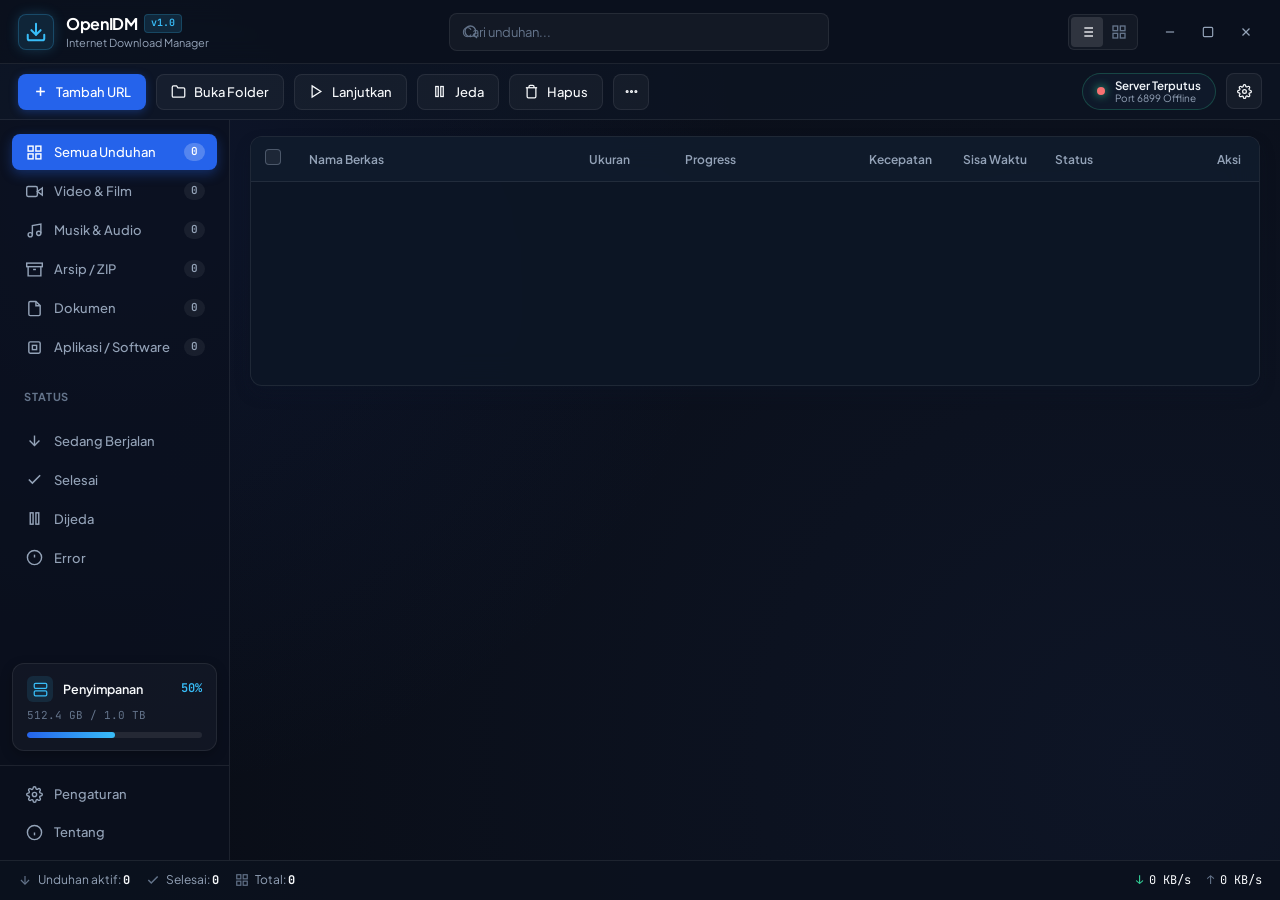
==== commit 681e087a: "chore: baseline sebelum migrasi Rust + kerangka workspace Co-Authored-By: Claude Fable 5.2 <noreply@" ====
--- a/ui/index.html
+++ b/ui/index.html
@@ -3,142 +3,344 @@
 <head>
   <meta charset="UTF-8">
   <meta name="viewport" content="width=device-width, initial-scale=1.0">
-  <title>OpenIDM - Open Source Download Manager</title>
+  <title>OpenIDM - Internet Download Manager</title>
   <link rel="preconnect" href="https://fonts.googleapis.com">
-  <link rel="preconnect" href="https://fonts.gstatic.com" crossorigin>
-  <link href="https://fonts.googleapis.com/css2?family=Fira+Code:wght@400;500;600&family=Fira+Sans:wght@400;500;600;700&display=swap" rel="stylesheet">
+  <link rel="preconnect" href="https://fonts.gstatic.com">
+  <link href="https://fonts.googleapis.com/css2?family=Plus+Jakarta+Sans:wght@400;500;600;700&family=JetBrains+Mono:wght@400;500;600&display=swap" rel="stylesheet">
   <link rel="stylesheet" href="styles.css">
 </head>
 <body class="dark">
-  <div class="app-layout">
-    <!-- Top Bar -->
-    <header class="top-nav">
-      <div class="brand">
-        <svg class="logo-icon" viewBox="0 0 24 24" fill="none" stroke="currentColor" stroke-width="2">
-          <path d="M21 15v4a2 2 0 0 1-2 2H5a2 2 0 0 1-2-2v-4"></path>
-          <polyline points="7 10 12 15 17 10"></polyline>
-          <line x1="12" y1="15" x2="12" y2="3"></line>
-        </svg>
-        <span class="brand-title">Open<span>IDM</span></span>
-        <span class="version-tag">v1.0</span>
-      </div>
-
-      <div class="toolbar-actions">
+  <div class="window-shell">
+    <!-- Top Header / Window Bar -->
+    <header class="app-header">
+      <div class="header-left">
+        <div class="brand">
+          <div class="brand-logo">
+            <svg viewBox="0 0 24 24" fill="none" stroke="currentColor" stroke-width="2.2" stroke-linecap="round" stroke-linejoin="round">
+              <path d="M21 15v4a2 2 0 0 1-2 2H5a2 2 0 0 1-2-2v-4"></path>
+              <polyline points="7 10 12 15 17 10"></polyline>
+              <line x1="12" y1="15" x2="12" y2="3"></line>
+            </svg>
+          </div>
+          <div class="brand-info">
+            <div class="brand-title-row">
+              <span class="brand-title">OpenIDM</span>
+              <span class="version-badge">v1.0</span>
+            </div>
+            <div class="brand-subtitle">Internet Download Manager</div>
+          </div>
+        </div>
+      </div>
+
+      <div class="header-center">
+        <div class="search-container">
+          <svg class="search-icon" viewBox="0 0 24 24" fill="none" stroke="currentColor" stroke-width="2">
+            <circle cx="11" cy="11" r="8"></circle>
+            <line x1="21" y1="21" x2="16.65" y2="16.65"></line>
+          </svg>
+          <input type="text" id="search-input" placeholder="Cari unduhan..." autocomplete="off" spellcheck="false">
+        </div>
+      </div>
+
+      <div class="header-right">
+        <div class="view-mode-group">
+          <button id="btn-view-list" class="btn-view active" title="Tampilan Daftar">
+            <svg viewBox="0 0 24 24" fill="none" stroke="currentColor" stroke-width="2">
+              <line x1="8" y1="6" x2="21" y2="6"></line>
+              <line x1="8" y1="12" x2="21" y2="12"></line>
+              <line x1="8" y1="18" x2="21" y2="18"></line>
+              <line x1="3" y1="6" x2="3.01" y2="6"></line>
+              <line x1="3" y1="12" x2="3.01" y2="12"></line>
+              <line x1="3" y1="18" x2="3.01" y2="18"></line>
+            </svg>
+          </button>
+          <button id="btn-view-grid" class="btn-view" title="Tampilan Kisi">
+            <svg viewBox="0 0 24 24" fill="none" stroke="currentColor" stroke-width="2">
+              <rect x="3" y="3" width="7" height="7"></rect>
+              <rect x="14" y="3" width="7" height="7"></rect>
+              <rect x="14" y="14" width="7" height="7"></rect>
+              <rect x="3" y="14" width="7" height="7"></rect>
+            </svg>
+          </button>
+        </div>
+
+        <div class="window-controls">
+          <button class="win-btn win-min" title="Minimalkan" id="btn-win-min">
+            <svg viewBox="0 0 24 24" fill="none" stroke="currentColor" stroke-width="2">
+              <line x1="5" y1="12" x2="19" y2="12"></line>
+            </svg>
+          </button>
+          <button class="win-btn win-max" title="Maksimalkan" id="btn-win-max">
+            <svg viewBox="0 0 24 24" fill="none" stroke="currentColor" stroke-width="2">
+              <rect x="4" y="4" width="16" height="16" rx="2"></rect>
+            </svg>
+          </button>
+          <button class="win-btn win-close" title="Tutup OpenIDM" id="btn-win-close">
+            <svg viewBox="0 0 24 24" fill="none" stroke="currentColor" stroke-width="2">
+              <line x1="18" y1="6" x2="6" y2="18"></line>
+              <line x1="6" y1="6" x2="18" y2="18"></line>
+            </svg>
+          </button>
+        </div>
+      </div>
+    </header>
+
+    <!-- Action Toolbar -->
+    <section class="action-toolbar">
+      <div class="toolbar-left">
         <button id="btn-open-add-modal" class="btn btn-primary" title="Tambah Unduhan Baru">
-          <svg viewBox="0 0 24 24" fill="none" stroke="currentColor" stroke-width="2"><line x1="12" y1="5" x2="12" y2="19"></line><line x1="5" y1="12" x2="19" y2="12"></line></svg>
-          <span class="btn-label">Tambah URL</span>
-        </button>
-
-        <button id="btn-open-folder" class="btn btn-outline" title="Buka Folder Unduhan">
-          <svg viewBox="0 0 24 24" fill="none" stroke="currentColor" stroke-width="2"><path d="M22 19a2 2 0 0 1-2 2H4a2 2 0 0 1-2-2V5a2 2 0 0 1 2-2h5l2 3h9a2 2 0 0 1 2 2z"></path></svg>
-          <span class="btn-label">Buka Folder</span>
-        </button>
-
-        <span class="toolbar-sep" aria-hidden="true"></span>
-        <button id="btn-refresh" class="btn btn-ghost btn-icon" title="Perbarui Data" aria-label="Perbarui data">
-          <svg viewBox="0 0 24 24" fill="none" stroke="currentColor" stroke-width="2"><polyline points="23 4 23 10 17 10"></polyline><path d="M20.49 15a9 9 0 1 1-2.12-9.36L23 10"></path></svg>
-        </button>
-
-        <button id="btn-theme" class="btn btn-ghost btn-icon" title="Ganti tema terang/gelap" aria-label="Ganti tema">
-          <svg viewBox="0 0 24 24" fill="none" stroke="currentColor" stroke-width="2"><circle cx="12" cy="12" r="5"></circle><line x1="12" y1="1" x2="12" y2="3"></line><line x1="12" y1="21" x2="12" y2="23"></line><line x1="4.22" y1="4.22" x2="5.64" y2="5.64"></line><line x1="18.36" y1="18.36" x2="19.78" y2="19.78"></line><line x1="1" y1="12" x2="3" y2="12"></line><line x1="21" y1="12" x2="23" y2="12"></line><line x1="4.22" y1="19.78" x2="5.64" y2="18.36"></line><line x1="18.36" y1="5.64" x2="19.78" y2="4.22"></line></svg>
-        </button>
-
-        <button id="btn-shutdown" class="btn btn-ghost btn-icon btn-danger-ghost" title="Matikan OpenIDM Server" aria-label="Matikan server">
-          <svg viewBox="0 0 24 24" fill="none" stroke="currentColor" stroke-width="2"><path d="M18.36 6.64a9 9 0 1 1-12.73 0"></path><line x1="12" y1="2" x2="12" y2="12"></line></svg>
-        </button>
-      </div>
-
-      <div class="server-status">
-        <span class="status-dot online"></span>
-        <span class="status-label">Core Engine Terhubung</span>
-      </div>
-    </header>
-
-    <div class="main-body">
-      <!-- Sidebar Categories & Status -->
+          <svg viewBox="0 0 24 24" fill="none" stroke="currentColor" stroke-width="2.5">
+            <line x1="12" y1="5" x2="12" y2="19"></line>
+            <line x1="5" y1="12" x2="19" y2="12"></line>
+          </svg>
+          <span>Tambah URL</span>
+        </button>
+
+        <button id="btn-open-folder" class="btn btn-secondary" title="Buka Folder Unduhan">
+          <svg viewBox="0 0 24 24" fill="none" stroke="currentColor" stroke-width="2">
+            <path d="M22 19a2 2 0 0 1-2 2H4a2 2 0 0 1-2-2V5a2 2 0 0 1 2-2h5l2 3h9a2 2 0 0 1 2 2z"></path>
+          </svg>
+          <span>Buka Folder</span>
+        </button>
+
+        <button id="btn-resume-selected" class="btn btn-secondary" disabled title="Lanjutkan Unduhan Terpilih">
+          <svg viewBox="0 0 24 24" fill="none" stroke="currentColor" stroke-width="2">
+            <polygon points="5 3 19 12 5 21 5 3"></polygon>
+          </svg>
+          <span>Lanjutkan</span>
+        </button>
+
+        <button id="btn-pause-selected" class="btn btn-secondary" disabled title="Jeda Unduhan Terpilih">
+          <svg viewBox="0 0 24 24" fill="none" stroke="currentColor" stroke-width="2">
+            <rect x="6" y="4" width="4" height="16"></rect>
+            <rect x="14" y="4" width="4" height="16"></rect>
+          </svg>
+          <span>Jeda</span>
+        </button>
+
+        <button id="btn-delete-selected" class="btn btn-secondary" disabled title="Hapus Unduhan Terpilih">
+          <svg viewBox="0 0 24 24" fill="none" stroke="currentColor" stroke-width="2">
+            <polyline points="3 6 5 6 21 6"></polyline>
+            <path d="M19 6v14a2 2 0 0 1-2 2H7a2 2 0 0 1-2-2V6m3 0V4a2 2 0 0 1 2-2h4a2 2 0 0 1 2 2v2"></path>
+          </svg>
+          <span>Hapus</span>
+        </button>
+
+        <button id="btn-toolbar-more" class="btn btn-secondary btn-icon-only" title="Pilihan Lainnya">
+          <svg viewBox="0 0 24 24" fill="none" stroke="currentColor" stroke-width="2">
+            <circle cx="12" cy="12" r="1.5"></circle>
+            <circle cx="19" cy="12" r="1.5"></circle>
+            <circle cx="5" cy="12" r="1.5"></circle>
+          </svg>
+        </button>
+      </div>
+
+      <div class="toolbar-right">
+        <div class="engine-status-pill" id="engine-status-card">
+          <span class="status-pulse-dot" id="engine-dot"></span>
+          <div class="engine-status-text">
+            <span class="engine-title" id="engine-title">Core Engine Terhubung</span>
+            <span class="engine-subtitle" id="engine-subtitle">FFmpeg Siap</span>
+          </div>
+        </div>
+
+        <button id="btn-settings" class="btn btn-secondary btn-icon-only" title="Pengaturan">
+          <svg viewBox="0 0 24 24" fill="none" stroke="currentColor" stroke-width="2">
+            <circle cx="12" cy="12" r="3"></circle>
+            <path d="M19.4 15a1.65 1.65 0 0 0 .33 1.82l.06.06a2 2 0 0 1 0 2.83 2 2 0 0 1-2.83 0l-.06-.06a1.65 1.65 0 0 0-1.82-.33 1.65 1.65 0 0 0-1 1.51V21a2 2 0 0 1-2 2 2 2 0 0 1-2-2v-.09A1.65 1.65 0 0 0 9 19.4a1.65 1.65 0 0 0-1.82.33l-.06.06a2 2 0 0 1-2.83 0 2 2 0 0 1 0-2.83l.06-.06a1.65 1.65 0 0 0 .33-1.82 1.65 1.65 0 0 0-1.51-1H3a2 2 0 0 1-2-2 2 2 0 0 1 2-2h.09A1.65 1.65 0 0 0 4.6 9a1.65 1.65 0 0 0-.33-1.82l-.06-.06a2 2 0 0 1 0-2.83 2 2 0 0 1 2.83 0l.06.06a1.65 1.65 0 0 0 1.82.33H9a1.65 1.65 0 0 0 1-1.51V3a2 2 0 0 1 2-2 2 2 0 0 1 2 2v.09a1.65 1.65 0 0 0 1 1.51 1.65 1.65 0 0 0 1.82-.33l.06-.06a2 2 0 0 1 2.83 0 2 2 0 0 1 0 2.83l-.06.06a1.65 1.65 0 0 0-.33 1.82V9a1.65 1.65 0 0 0 1.51 1H21a2 2 0 0 1 2 2 2 2 0 0 1-2 2h-.09a1.65 1.65 0 0 0-1.51 1z"></path>
+          </svg>
+        </button>
+      </div>
+    </section>
+
+    <!-- Main Workspace -->
+    <div class="workspace-layout">
+      <!-- Left Sidebar -->
       <aside class="sidebar">
-        <div class="sidebar-section">
-          <div class="section-title">Kategori</div>
-          <ul class="nav-list" id="category-filter">
-            <li class="nav-item active" data-category="all">
-              <svg viewBox="0 0 24 24" fill="none" stroke="currentColor" stroke-width="2"><rect x="3" y="3" width="7" height="7"></rect><rect x="14" y="3" width="7" height="7"></rect><rect x="14" y="14" width="7" height="7"></rect><rect x="3" y="14" width="7" height="7"></rect></svg>
-              <span>Semua Unduhan</span>
-              <span class="badge" id="badge-all">0</span>
-            </li>
-            <li class="nav-item" data-category="Video">
-              <svg viewBox="0 0 24 24" fill="none" stroke="currentColor" stroke-width="2"><polygon points="23 7 16 12 23 17 23 7"></polygon><rect x="1" y="5" width="15" height="14" rx="2" ry="2"></rect></svg>
-              <span>Video & Film</span>
-              <span class="badge" id="badge-video">0</span>
-            </li>
-            <li class="nav-item" data-category="Music">
-              <svg viewBox="0 0 24 24" fill="none" stroke="currentColor" stroke-width="2"><path d="M9 18V5l12-2v13"></path><circle cx="6" cy="18" r="3"></circle><circle cx="18" cy="16" r="3"></circle></svg>
-              <span>Musik & Audio</span>
-              <span class="badge" id="badge-music">0</span>
-            </li>
-            <li class="nav-item" data-category="Compressed">
-              <svg viewBox="0 0 24 24" fill="none" stroke="currentColor" stroke-width="2"><polyline points="21 8 21 21 3 21 3 8"></polyline><rect x="1" y="3" width="22" height="5"></rect><line x1="10" y1="12" x2="14" y2="12"></line></svg>
-              <span>Arsip / ZIP</span>
-              <span class="badge" id="badge-compressed">0</span>
-            </li>
-            <li class="nav-item" data-category="Documents">
-              <svg viewBox="0 0 24 24" fill="none" stroke="currentColor" stroke-width="2"><path d="M14 2H6a2 2 0 0 0-2 2v16a2 2 0 0 0 2 2h12a2 2 0 0 0 2-2V8z"></path><polyline points="14 2 14 8 20 8"></polyline></svg>
-              <span>Dokumen</span>
-              <span class="badge" id="badge-docs">0</span>
-            </li>
-            <li class="nav-item" data-category="Programs">
-              <svg viewBox="0 0 24 24" fill="none" stroke="currentColor" stroke-width="2"><rect x="4" y="4" width="16" height="16" rx="2" ry="2"></rect><rect x="9" y="9" width="6" height="6"></rect></svg>
-              <span>Aplikasi / Software</span>
-              <span class="badge" id="badge-programs">0</span>
-            </li>
-          </ul>
-        </div>
-
-        <div class="sidebar-section">
-          <div class="section-title">Status</div>
-          <ul class="nav-list" id="status-filter">
-            <li class="nav-item" data-status="downloading">
-              <svg viewBox="0 0 24 24" fill="none" stroke="currentColor" stroke-width="2"><line x1="12" y1="5" x2="12" y2="19"></line><polyline points="19 12 12 19 5 12"></polyline></svg>
-              <span>Sedang Berjalan</span>
-            </li>
-            <li class="nav-item" data-status="completed">
-              <svg viewBox="0 0 24 24" fill="none" stroke="currentColor" stroke-width="2"><polyline points="20 6 9 17 4 12"></polyline></svg>
-              <span>Selesai</span>
-            </li>
-            <li class="nav-item" data-status="paused">
-              <svg viewBox="0 0 24 24" fill="none" stroke="currentColor" stroke-width="2"><rect x="6" y="4" width="4" height="16"></rect><rect x="14" y="4" width="4" height="16"></rect></svg>
-              <span>Dijeda</span>
-            </li>
-            <li class="nav-item" data-status="error">
-              <svg viewBox="0 0 24 24" fill="none" stroke="currentColor" stroke-width="2"><circle cx="12" cy="12" r="10"></circle><line x1="12" y1="8" x2="12" y2="12"></line><line x1="12" y1="16" x2="12.01" y2="16"></line></svg>
-              <span>Error</span>
-            </li>
-          </ul>
+        <div class="sidebar-scrollable">
+          <div class="nav-group">
+            <ul class="nav-list" id="category-filter">
+              <li class="nav-item active" data-category="all">
+                <div class="nav-item-icon">
+                  <svg viewBox="0 0 24 24" fill="none" stroke="currentColor" stroke-width="2">
+                    <rect x="3" y="3" width="7" height="7"></rect>
+                    <rect x="14" y="3" width="7" height="7"></rect>
+                    <rect x="14" y="14" width="7" height="7"></rect>
+                    <rect x="3" y="14" width="7" height="7"></rect>
+                  </svg>
+                </div>
+                <span class="nav-item-label">Semua Unduhan</span>
+                <span class="nav-badge" id="badge-all">0</span>
+              </li>
+
+              <li class="nav-item" data-category="Video">
+                <div class="nav-item-icon">
+                  <svg viewBox="0 0 24 24" fill="none" stroke="currentColor" stroke-width="2">
+                    <polygon points="23 7 16 12 23 17 23 7"></polygon>
+                    <rect x="1" y="5" width="15" height="14" rx="2" ry="2"></rect>
+                  </svg>
+                </div>
+                <span class="nav-item-label">Video & Film</span>
+                <span class="nav-badge" id="badge-video">0</span>
+              </li>
+
+              <li class="nav-item" data-category="Music">
+                <div class="nav-item-icon">
+                  <svg viewBox="0 0 24 24" fill="none" stroke="currentColor" stroke-width="2">
+                    <path d="M9 18V5l12-2v13"></path>
+                    <circle cx="6" cy="18" r="3"></circle>
+                    <circle cx="18" cy="16" r="3"></circle>
+                  </svg>
+                </div>
+                <span class="nav-item-label">Musik & Audio</span>
+                <span class="nav-badge" id="badge-music">0</span>
+              </li>
+
+              <li class="nav-item" data-category="Compressed">
+                <div class="nav-item-icon">
+                  <svg viewBox="0 0 24 24" fill="none" stroke="currentColor" stroke-width="2">
+                    <polyline points="21 8 21 21 3 21 3 8"></polyline>
+                    <rect x="1" y="3" width="22" height="5"></rect>
+                    <line x1="10" y1="12" x2="14" y2="12"></line>
+                  </svg>
+                </div>
+                <span class="nav-item-label">Arsip / ZIP</span>
+                <span class="nav-badge" id="badge-compressed">0</span>
+              </li>
+
+              <li class="nav-item" data-category="Documents">
+                <div class="nav-item-icon">
+                  <svg viewBox="0 0 24 24" fill="none" stroke="currentColor" stroke-width="2">
+                    <path d="M14 2H6a2 2 0 0 0-2 2v16a2 2 0 0 0 2 2h12a2 2 0 0 0 2-2V8z"></path>
+                    <polyline points="14 2 14 8 20 8"></polyline>
+                  </svg>
+                </div>
+                <span class="nav-item-label">Dokumen</span>
+                <span class="nav-badge" id="badge-docs">0</span>
+              </li>
+
+              <li class="nav-item" data-category="Programs">
+                <div class="nav-item-icon">
+                  <svg viewBox="0 0 24 24" fill="none" stroke="currentColor" stroke-width="2">
+                    <rect x="4" y="4" width="16" height="16" rx="2" ry="2"></rect>
+                    <rect x="9" y="9" width="6" height="6"></rect>
+                  </svg>
+                </div>
+                <span class="nav-item-label">Aplikasi / Software</span>
+                <span class="nav-badge" id="badge-programs">0</span>
+              </li>
+            </ul>
+          </div>
+
+          <div class="nav-section-header">STATUS</div>
+          <div class="nav-group">
+            <ul class="nav-list" id="status-filter">
+              <li class="nav-item" data-status="downloading">
+                <div class="nav-item-icon">
+                  <svg viewBox="0 0 24 24" fill="none" stroke="currentColor" stroke-width="2">
+                    <line x1="12" y1="5" x2="12" y2="19"></line>
+                    <polyline points="19 12 12 19 5 12"></polyline>
+                  </svg>
+                </div>
+                <span class="nav-item-label">Sedang Berjalan</span>
+              </li>
+
+              <li class="nav-item" data-status="completed">
+                <div class="nav-item-icon">
+                  <svg viewBox="0 0 24 24" fill="none" stroke="currentColor" stroke-width="2.2">
+                    <polyline points="20 6 9 17 4 12"></polyline>
+                  </svg>
+                </div>
+                <span class="nav-item-label">Selesai</span>
+              </li>
+
+              <li class="nav-item" data-status="paused">
+                <div class="nav-item-icon">
+                  <svg viewBox="0 0 24 24" fill="none" stroke="currentColor" stroke-width="2">
+                    <rect x="6" y="4" width="4" height="16"></rect>
+                    <rect x="14" y="4" width="4" height="16"></rect>
+                  </svg>
+                </div>
+                <span class="nav-item-label">Dijeda</span>
+              </li>
+
+              <li class="nav-item" data-status="error">
+                <div class="nav-item-icon">
+                  <svg viewBox="0 0 24 24" fill="none" stroke="currentColor" stroke-width="2">
+                    <circle cx="12" cy="12" r="10"></circle>
+                    <line x1="12" y1="8" x2="12" y2="12"></line>
+                    <line x1="12" y1="16" x2="12.01" y2="16"></line>
+                  </svg>
+                </div>
+                <span class="nav-item-label">Error</span>
+              </li>
+            </ul>
+          </div>
+
+          <!-- Storage Card -->
+          <div class="storage-card">
+            <div class="storage-card-header">
+              <div class="storage-icon-box">
+                <svg viewBox="0 0 24 24" fill="none" stroke="currentColor" stroke-width="2">
+                  <rect x="2" y="2" width="20" height="8" rx="2"></rect>
+                  <rect x="2" y="14" width="20" height="8" rx="2"></rect>
+                  <line x1="6" y1="6" x2="6.01" y2="6"></line>
+                  <line x1="6" y1="18" x2="6.01" y2="18"></line>
+                </svg>
+              </div>
+              <div class="storage-title-area">
+                <span class="storage-title">Penyimpanan</span>
+                <span class="storage-percent" id="storage-percent">50%</span>
+              </div>
+            </div>
+            <div class="storage-meta" id="storage-meta">512.4 GB / 1.0 TB</div>
+            <div class="storage-bar-track">
+              <div class="storage-bar-fill" id="storage-bar-fill" style="width: 50%;"></div>
+            </div>
+          </div>
+        </div>
+
+        <!-- Sidebar Bottom -->
+        <div class="sidebar-bottom">
+          <div class="nav-item" id="nav-btn-settings">
+            <div class="nav-item-icon">
+              <svg viewBox="0 0 24 24" fill="none" stroke="currentColor" stroke-width="2">
+                <circle cx="12" cy="12" r="3"></circle>
+                <path d="M19.4 15a1.65 1.65 0 0 0 .33 1.82l.06.06a2 2 0 0 1 0 2.83 2 2 0 0 1-2.83 0l-.06-.06a1.65 1.65 0 0 0-1.82-.33 1.65 1.65 0 0 0-1 1.51V21a2 2 0 0 1-2 2 2 2 0 0 1-2-2v-.09A1.65 1.65 0 0 0 9 19.4a1.65 1.65 0 0 0-1.82.33l-.06.06a2 2 0 0 1-2.83 0 2 2 0 0 1 0-2.83l.06-.06a1.65 1.65 0 0 0 .33-1.82 1.65 1.65 0 0 0-1.51-1H3a2 2 0 0 1-2-2 2 2 0 0 1 2-2h.09A1.65 1.65 0 0 0 4.6 9a1.65 1.65 0 0 0-.33-1.82l-.06-.06a2 2 0 0 1 0-2.83 2 2 0 0 1 2.83 0l.06.06a1.65 1.65 0 0 0 1.82.33H9a1.65 1.65 0 0 0 1-1.51V3a2 2 0 0 1 2-2 2 2 0 0 1 2 2v.09a1.65 1.65 0 0 0 1 1.51 1.65 1.65 0 0 0 1.82-.33l.06-.06a2 2 0 0 1 2.83 0 2 2 0 0 1 0 2.83l-.06.06a1.65 1.65 0 0 0-.33 1.82V9a1.65 1.65 0 0 0 1.51 1H21a2 2 0 0 1 2 2 2 2 0 0 1-2 2h-.09a1.65 1.65 0 0 0-1.51 1z"></path>
+              </svg>
+            </div>
+            <span class="nav-item-label">Pengaturan</span>
+          </div>
+
+          <div class="nav-item" id="nav-btn-about">
+            <div class="nav-item-icon">
+              <svg viewBox="0 0 24 24" fill="none" stroke="currentColor" stroke-width="2">
+                <circle cx="12" cy="12" r="10"></circle>
+                <line x1="12" y1="16" x2="12" y2="12"></line>
+                <line x1="12" y1="8" x2="12.01" y2="8"></line>
+              </svg>
+            </div>
+            <span class="nav-item-label">Tentang</span>
+          </div>
         </div>
       </aside>
 
-      <!-- Main Content Table -->
-      <main class="content-area">
-        <div class="table-header-bar">
-          <div class="search-box">
-            <svg viewBox="0 0 24 24" fill="none" stroke="currentColor" stroke-width="2"><circle cx="11" cy="11" r="8"></circle><line x1="21" y1="21" x2="16.65" y2="16.65"></line></svg>
-            <input type="text" id="search-input" placeholder="Cari unduhan...">
-          </div>
-          <div class="live-speed-box">
-            <span class="speed-label">Kecepatan Total:</span>
-            <span class="speed-val" id="total-speed">0 KB/s</span>
-          </div>
-        </div>
-
-        <div class="table-container">
+      <!-- Main Data Table Area -->
+      <main class="main-content">
+        <div class="table-container card-elevated">
           <table class="downloads-table">
             <thead>
               <tr>
-                <th style="width: 30%;">Nama Berkas</th>
-                <th style="width: 10%;">Ukuran</th>
-                <th style="width: 22%;">Progres</th>
-                <th style="width: 13%;">Kecepatan</th>
-                <th style="width: 12%;">Status</th>
-                <th style="width: 156px; text-align: right;">Aksi</th>
+                <th style="width: 44px; text-align: center;">
+                  <input type="checkbox" id="check-all" class="custom-checkbox" title="Pilih Semua">
+                </th>
+                <th style="min-width: 280px;">Nama Berkas</th>
+                <th style="width: 105px;">Ukuran</th>
+                <th style="width: 220px;">Progress</th>
+                <th style="width: 95px;">Kecepatan</th>
+                <th style="width: 85px;">Sisa Waktu</th>
+                <th style="width: 110px;">Status</th>
+                <th style="width: 140px; text-align: right; padding-right: 18px;">Aksi</th>
               </tr>
             </thead>
             <tbody id="downloads-list">
@@ -148,41 +350,91 @@
 
           <!-- Empty State -->
           <div id="empty-state" class="empty-state hidden">
-            <svg class="empty-icon" viewBox="0 0 24 24" fill="none" stroke="currentColor" stroke-width="1.25" aria-hidden="true">
-              <path d="M21 15v4a2 2 0 0 1-2 2H5a2 2 0 0 1-2-2v-4"></path>
-              <polyline points="7 10 12 15 17 10"></polyline>
-              <line x1="12" y1="15" x2="12" y2="3"></line>
-            </svg>
+            <div class="empty-icon-wrap">
+              <svg viewBox="0 0 24 24" fill="none" stroke="currentColor" stroke-width="1.5">
+                <path d="M21 15v4a2 2 0 0 1-2 2H5a2 2 0 0 1-2-2v-4"></path>
+                <polyline points="7 10 12 15 17 10"></polyline>
+                <line x1="12" y1="15" x2="12" y2="3"></line>
+              </svg>
+            </div>
             <h3>Belum Ada Unduhan</h3>
-            <p>Salin URL video atau gunakan tombol "Download this video" di browser untuk mengunduh.</p>
-            <button class="btn btn-primary" id="btn-empty-add">Tambah URL Sekarang</button>
+            <p>Salin URL video YouTube/TikTok/GDrive atau gunakan ekstensi browser OpenIDM untuk mengunduh.</p>
+            <button class="btn btn-primary" id="btn-empty-add">
+              <svg viewBox="0 0 24 24" fill="none" stroke="currentColor" stroke-width="2">
+                <line x1="12" y1="5" x2="12" y2="19"></line>
+                <line x1="5" y1="12" x2="19" y2="12"></line>
+              </svg>
+              <span>Tambah URL Sekarang</span>
+            </button>
           </div>
         </div>
       </main>
     </div>
 
-    <footer class="status-bar">
-      <span>Unduhan aktif: <strong id="stat-active">0</strong></span>
-      <span>Selesai: <strong id="stat-done">0</strong></span>
-      <span>Total: <strong id="stat-total">0</strong></span>
+    <!-- Bottom Status Bar -->
+    <footer class="app-statusbar">
+      <div class="statusbar-left">
+        <div class="stat-badge">
+          <svg viewBox="0 0 24 24" fill="none" stroke="currentColor" stroke-width="2">
+            <line x1="12" y1="5" x2="12" y2="19"></line>
+            <polyline points="19 12 12 19 5 12"></polyline>
+          </svg>
+          <span>Unduhan aktif: <strong id="stat-active">0</strong></span>
+        </div>
+        <div class="stat-badge">
+          <svg viewBox="0 0 24 24" fill="none" stroke="currentColor" stroke-width="2.5">
+            <polyline points="20 6 9 17 4 12"></polyline>
+          </svg>
+          <span>Selesai: <strong id="stat-done">0</strong></span>
+        </div>
+        <div class="stat-badge">
+          <svg viewBox="0 0 24 24" fill="none" stroke="currentColor" stroke-width="2">
+            <rect x="3" y="3" width="7" height="7"></rect>
+            <rect x="14" y="3" width="7" height="7"></rect>
+            <rect x="14" y="14" width="7" height="7"></rect>
+            <rect x="3" y="14" width="7" height="7"></rect>
+          </svg>
+          <span>Total: <strong id="stat-total">0</strong></span>
+        </div>
+      </div>
+
+      <div class="statusbar-right">
+        <div class="speed-meter">
+          <span class="speed-arrow down">↓</span>
+          <span class="speed-text" id="stat-speed-down">0 KB/s</span>
+        </div>
+        <div class="speed-meter">
+          <span class="speed-arrow up">↑</span>
+          <span class="speed-text" id="stat-speed-up">0 KB/s</span>
+        </div>
+      </div>
     </footer>
   </div>
 
   <!-- Modal Tambah Unduhan -->
   <div id="add-modal" class="modal-backdrop hidden">
-    <div class="modal-card" role="dialog" aria-modal="true" aria-labelledby="add-modal-title">
+    <div class="modal-card" role="dialog" aria-modal="true" aria-labelledby="modal-title">
       <div class="modal-header">
-        <h3 id="add-modal-title">Tambah Unduhan Baru</h3>
+        <div class="modal-header-title">
+          <svg viewBox="0 0 24 24" fill="none" stroke="currentColor" stroke-width="2">
+            <line x1="12" y1="5" x2="12" y2="19"></line>
+            <line x1="5" y1="12" x2="19" y2="12"></line>
+          </svg>
+          <h3 id="modal-title">Tambah Unduhan Baru</h3>
+        </div>
         <button class="btn-close" id="btn-close-modal" aria-label="Tutup">
-          <svg viewBox="0 0 24 24" fill="none" stroke="currentColor" stroke-width="2"><line x1="18" y1="6" x2="6" y2="18"></line><line x1="6" y1="6" x2="18" y2="18"></line></svg>
+          <svg viewBox="0 0 24 24" fill="none" stroke="currentColor" stroke-width="2">
+            <line x1="18" y1="6" x2="6" y2="18"></line>
+            <line x1="6" y1="6" x2="18" y2="18"></line>
+          </svg>
         </button>
       </div>
 
       <div class="modal-body">
         <div class="form-group">
-          <label for="input-url">URL Video atau Berkas:</label>
+          <label for="input-url">URL Video atau Berkas Langsung:</label>
           <div class="input-with-button">
-            <input type="text" id="input-url" placeholder="https://www.youtube.com/watch?v=... atau link berkas" autofocus>
+            <input type="text" id="input-url" placeholder="https://www.youtube.com/watch?v=... atau tautan berkas langsung" autofocus>
             <button id="btn-fetch-info" class="btn btn-secondary">Analisis URL</button>
           </div>
         </div>
@@ -202,42 +454,40 @@
               <svg viewBox="0 0 24 24" width="14" height="14" fill="none" stroke="currentColor" stroke-width="2"><path d="M22 19a2 2 0 0 1-2 2H4a2 2 0 0 1-2-2V5a2 2 0 0 1 2-2h5l2 3h9a2 2 0 0 1 2 2z"></path></svg>
               <span>Folder Google Drive</span>
             </div>
-            <span class="gdrive-count" id="gdrive-count-label">50 dari 50 berkas dipilih</span>
+            <span class="gdrive-count" id="gdrive-count-label">Pilih berkas</span>
           </div>
 
           <div class="gdrive-actions-row">
             <button type="button" class="btn btn-sm btn-outline" id="btn-gdrive-select-all">Pilih Semua</button>
             <button type="button" class="btn btn-sm btn-ghost" id="btn-gdrive-deselect-all">Batal Semua</button>
-            <span class="gdrive-tip">Pilih berkas yang ingin diunduh sekaligus</span>
-          </div>
-
-          <div class="gdrive-files-list" id="gdrive-files-list">
-            <!-- Rendered list of checkboxes -->
-          </div>
+            <span class="gdrive-tip">Pilih berkas yang ingin diunduh</span>
+          </div>
+
+          <div class="gdrive-files-list" id="gdrive-files-list"></div>
         </div>
 
         <div class="form-group" id="group-format">
-          <label for="select-format">Pilih Kualitas / Format:</label>
+          <label for="select-format">Pilih Kualitas / Resolusi:</label>
           <select id="select-format">
             <option value="best">Kualitas Terbaik (Otomatis)</option>
           </select>
         </div>
 
         <div class="form-group">
-          <label for="select-category">Kategori Penyimpanan:</label>
+          <label for="select-category">Kategori Folder Penyimpanan:</label>
           <select id="select-category">
-            <option value="Video">Video & Film</option>
+            <option value="Video" selected>Video & Film</option>
             <option value="Music">Musik & Audio</option>
             <option value="Compressed">Arsip (ZIP / RAR)</option>
             <option value="Documents">Dokumen</option>
-            <option value="Programs">Program</option>
-            <option value="General" selected>Umum</option>
+            <option value="Programs">Program / Software</option>
+            <option value="General">Umum</option>
           </select>
         </div>
       </div>
 
       <div class="modal-footer">
-        <button class="btn btn-outline" id="btn-cancel-modal">Batal</button>
+        <button class="btn btn-secondary" id="btn-cancel-modal">Batal</button>
         <button class="btn btn-primary" id="btn-start-download">Mulai Unduh</button>
       </div>
     </div>
@@ -247,27 +497,73 @@
   <div id="error-modal" class="modal-backdrop hidden">
     <div class="modal-card" style="max-width: 520px;" role="dialog" aria-modal="true" aria-labelledby="error-modal-title">
       <div class="modal-header">
-        <div class="modal-title-row">
-          <svg viewBox="0 0 24 24" fill="none" stroke="currentColor" stroke-width="2"><path d="M10.29 3.86L1.82 18a2 2 0 0 0 1.71 3h16.94a2 2 0 0 0 1.71-3L13.71 3.86a2 2 0 0 0-3.42 0z"></path><line x1="12" y1="9" x2="12" y2="13"></line><line x1="12" y1="17" x2="12.01" y2="17"></line></svg>
+        <div class="modal-header-title">
+          <svg viewBox="0 0 24 24" fill="none" stroke="currentColor" stroke-width="2">
+            <polygon points="7.86 2 16.14 2 22 7.86 22 16.14 16.14 22 7.86 22 2 16.14 2 7.86 7.86 2"></polygon>
+            <line x1="12" y1="8" x2="12" y2="12"></line>
+            <line x1="12" y1="16" x2="12.01" y2="16"></line>
+          </svg>
           <h3 id="error-modal-title">Detail Kendala Unduhan</h3>
         </div>
         <button class="btn-close" onclick="hideErrorModal()" aria-label="Tutup">
-          <svg viewBox="0 0 24 24" fill="none" stroke="currentColor" stroke-width="2"><line x1="18" y1="6" x2="6" y2="18"></line><line x1="6" y1="6" x2="18" y2="18"></line></svg>
+          <svg viewBox="0 0 24 24" fill="none" stroke="currentColor" stroke-width="2">
+            <line x1="18" y1="6" x2="6" y2="18"></line>
+            <line x1="6" y1="6" x2="18" y2="18"></line>
+          </svg>
         </button>
       </div>
 
       <div class="modal-body">
-        <p class="modal-desc">OpenIDM menemui kendala saat mengambil atau memproses stream media:</p>
-        <div id="error-modal-msg" class="error-log">
-        </div>
+        <p class="modal-desc">OpenIDM menemui kendala saat memproses stream media atau tautan:</p>
+        <div id="error-modal-msg" class="error-log"></div>
       </div>
 
       <div class="modal-footer">
-        <button class="btn btn-outline" onclick="hideErrorModal()">Tutup</button>
+        <button class="btn btn-secondary" onclick="hideErrorModal()">Tutup</button>
         <button class="btn btn-primary" id="error-modal-retry">
-          <svg viewBox="0 0 24 24" fill="none" stroke="currentColor" stroke-width="2"><polyline points="23 4 23 10 17 10"></polyline><path d="M20.49 15a9 9 0 1 1-2.12-9.36L23 10"></path></svg>
-          Coba Lagi (Retry)
-        </button>
+          <svg viewBox="0 0 24 24" fill="none" stroke="currentColor" stroke-width="2">
+            <polyline points="23 4 23 10 17 10"></polyline>
+            <path d="M20.49 15a9 9 0 1 1-2.12-9.36L23 10"></path>
+          </svg>
+          Coba Lagi
+        </button>
+      </div>
+    </div>
+  </div>
+
+  <!-- Modal Pengaturan / Info -->
+  <div id="about-modal" class="modal-backdrop hidden">
+    <div class="modal-card" style="max-width: 480px;">
+      <div class="modal-header">
+        <div class="modal-header-title">
+          <svg viewBox="0 0 24 24" fill="none" stroke="currentColor" stroke-width="2">
+            <circle cx="12" cy="12" r="10"></circle>
+            <line x1="12" y1="16" x2="12" y2="12"></line>
+            <line x1="12" y1="8" x2="12.01" y2="8"></line>
+          </svg>
+          <h3>Tentang OpenIDM</h3>
+        </div>
+        <button class="btn-close" id="btn-close-about">
+          <svg viewBox="0 0 24 24" fill="none" stroke="currentColor" stroke-width="2">
+            <line x1="18" y1="6" x2="6" y2="18"></line>
+            <line x1="6" y1="6" x2="18" y2="18"></line>
+          </svg>
+        </button>
+      </div>
+      <div class="modal-body">
+        <div style="text-align: center; padding: 12px 0 20px;">
+          <h2 style="font-size: 20px; font-weight: 700; color: #f1f5f9; margin-bottom: 4px;">OpenIDM Standalone v1.0</h2>
+          <p style="color: #94a3b8; font-size: 13px;">High Performance Multi-Threaded Download Manager</p>
+        </div>
+        <div style="background: rgba(255,255,255,0.03); border: 1px solid rgba(255,255,255,0.08); border-radius: 8px; padding: 12px 16px; font-size: 13px; line-height: 1.6; color: #cbd5e1;">
+          <div>• <strong>Engine:</strong> Multi-Segment (8-Conn Parallel) + yt-dlp Core</div>
+          <div>• <strong>Muxer:</strong> FFmpeg Hardware Accelerated Stream</div>
+          <div>• <strong>Storage:</strong> SQLite WAL High Concurrency</div>
+          <div>• <strong>Integration:</strong> Chrome, Edge & Brave Extension</div>
+        </div>
+      </div>
+      <div class="modal-footer">
+        <button class="btn btn-primary" id="btn-ok-about">Tutup</button>
       </div>
     </div>
   </div>
--- a/ui/styles.css
+++ b/ui/styles.css
@@ -1,406 +1,1257 @@
-/* OpenIDM UI — Industrial download-manager layout (IDM-inspired), Maintenance v2 elevation */
+/* ==========================================================================
+   OpenIDM Desktop Application — High Precision Dark Glassmorphism Design System
+   ========================================================================== */
+
 :root {
+  --c-bg: #090D16;
+  --c-bg-gradient: radial-gradient(circle at 10% 20%, rgba(30, 58, 138, 0.18) 0%, transparent 45%),
+                   radial-gradient(circle at 90% 85%, rgba(15, 23, 42, 0.8) 0%, #090D16 75%);
+  --c-surface: #0E1726;
+  --c-surface-elevated: #111C2E;
+  --c-surface-hover: #17243B;
+  --c-surface-active: #1E2D4A;
+  --c-border: rgba(255, 255, 255, 0.08);
+  --c-border-hover: rgba(255, 255, 255, 0.16);
+  --c-border-strong: rgba(148, 163, 184, 0.2);
+
   --c-primary: #2563EB;
   --c-primary-hover: #1D4ED8;
-  --c-primary-soft: rgba(37, 99, 235, 0.16);
+  --c-primary-glow: rgba(37, 99, 235, 0.35);
+
   --c-accent: #38BDF8;
-  --c-bg: #090D16;
-  --c-surface: #111827;
-  --c-surface-2: #1A2333;
-  --c-surface-hover: #243047;
-  --c-border: rgba(148, 163, 184, 0.22);
-  --c-border-strong: rgba(51, 65, 85, 0.8);
-  --c-text: #F1F5F9;
-  --c-muted: #A3B1C6;
   --c-success: #34D399;
+  --c-success-bg: rgba(52, 211, 153, 0.12);
+  --c-success-border: rgba(52, 211, 153, 0.24);
+
+  --c-warning: #FBBF24;
+  --c-warning-bg: rgba(251, 191, 36, 0.12);
+
   --c-danger: #F87171;
-  --c-warning: #FBBF24;
-  --font-ui: 'Fira Sans', system-ui, sans-serif;
-  --font-mono: 'Fira Code', ui-monospace, Consolas, monospace;
-  --r-sm: 4px;
+  --c-danger-bg: rgba(248, 113, 113, 0.12);
+
+  --c-text-primary: #F8FAFC;
+  --c-text-secondary: #94A3B8;
+  --c-text-muted: #64748B;
+
+  --font-sans: 'Plus Jakarta Sans', system-ui, -apple-system, sans-serif;
+  --font-mono: 'JetBrains Mono', Consolas, monospace;
+
+  --shadow-card: 0 8px 16px -2px rgba(15, 23, 42, 0.32), 0 4px 6px -2px rgba(15, 23, 42, 0.2);
+  --shadow-elevated: 0 12px 24px -4px rgba(15, 23, 42, 0.45), 0 6px 12px -2px rgba(15, 23, 42, 0.3);
+  --shadow-glow-blue: 0 0 20px -3px rgba(37, 99, 235, 0.4);
+
+  --r-sm: 6px;
   --r-md: 8px;
-  --shadow-elev: 0 8px 16px -2px rgba(15, 23, 42, 0.28), 0 4px 6px -2px rgba(15, 23, 42, 0.18);
-  --shadow-elev-hover: 0 12px 20px -3px rgba(15, 23, 42, 0.35), 0 6px 8px -2px rgba(15, 23, 42, 0.24);
-  --ease: 200ms ease-out;
-  /* legacy aliases (dipakai inline di app.js) */
-  --color-primary: var(--c-primary);
-  --color-secondary: var(--c-accent);
-  --color-success: var(--c-success);
-  --color-danger: var(--c-danger);
-  --color-text-muted: var(--c-muted);
-  --color-border: var(--c-border);
-  --color-surface: var(--c-surface);
-  --color-bg: var(--c-bg);
-  --radius-sm: var(--r-sm);
-}
-
-body.light {
-  --c-primary: #1D4ED8;
-  --c-primary-hover: #1E40AF;
-  --c-primary-soft: rgba(29, 78, 216, 0.1);
-  --c-accent: #0369A1;
-  --c-bg: #F1F5F9;
-  --c-surface: #FFFFFF;
-  --c-surface-2: #F8FAFC;
-  --c-surface-hover: #E2E8F0;
-  --c-border: #CBD5E1;
-  --c-border-strong: #CBD5E1;
-  --c-text: #0F172A;
-  --c-muted: #475569;
-  --c-success: #047857;
-  --c-danger: #B91C1C;
-  --c-warning: #B45309;
-}
-
-* { box-sizing: border-box; margin: 0; padding: 0; }
+  --r-lg: 12px;
+  --r-full: 9999px;
+  --transition: all 0.18s ease-out;
+}
+
+* {
+  box-sizing: border-box;
+  margin: 0;
+  padding: 0;
+  user-select: none;
+}
 
 body {
-  font-family: var(--font-ui);
-  font-size: 14px;
+  font-family: var(--font-sans);
+  font-size: 13.5px;
+  line-height: 1.45;
   background: var(--c-bg);
-  color: var(--c-text);
+  background-image: var(--c-bg-gradient);
+  background-attachment: fixed;
+  color: var(--c-text-primary);
   height: 100vh;
   overflow: hidden;
   -webkit-font-smoothing: antialiased;
 }
 
+input, button, select, textarea {
+  font-family: inherit;
+  font-size: inherit;
+  color: inherit;
+}
+
 .hidden { display: none !important; }
-.num { font-family: var(--font-mono); font-variant-numeric: tabular-nums; }
-
-:focus-visible { outline: 2px solid var(--c-accent); outline-offset: 2px; }
-
-.app-layout { display: flex; flex-direction: column; height: 100vh; }
-
-/* ===== Top bar ===== */
-.top-nav {
-  display: flex; align-items: center; gap: 16px;
-  padding: 0 16px; height: 56px; flex-shrink: 0;
-  background: var(--c-surface);
+
+/* Custom Scrollbar */
+::-webkit-scrollbar {
+  width: 6px;
+  height: 6px;
+}
+::-webkit-scrollbar-track {
+  background: transparent;
+}
+::-webkit-scrollbar-thumb {
+  background: rgba(255, 255, 255, 0.12);
+  border-radius: 4px;
+}
+::-webkit-scrollbar-thumb:hover {
+  background: rgba(255, 255, 255, 0.22);
+}
+
+/* ==========================================================================
+   Window Shell & Header (Title Bar)
+   ========================================================================== */
+.window-shell {
+  display: flex;
+  flex-direction: column;
+  height: 100vh;
+  overflow: hidden;
+  background: transparent;
+}
+
+.app-header {
+  height: 64px;
+  display: flex;
+  align-items: center;
+  justify-content: space-between;
+  padding: 0 18px;
+  background: rgba(11, 17, 30, 0.95);
+  backdrop-filter: blur(12px);
   border-bottom: 1px solid var(--c-border);
-}
-.brand { display: flex; align-items: center; gap: 8px; min-width: 176px; }
-.logo-icon { width: 24px; height: 24px; color: var(--c-accent); }
-.brand-title { font-size: 18px; font-weight: 700; letter-spacing: -0.02em; }
-.brand-title span { color: var(--c-accent); }
-.version-tag {
-  font-family: var(--font-mono); font-size: 11px; font-weight: 500;
-  background: var(--c-primary-soft); color: var(--c-accent);
-  padding: 2px 8px; border-radius: 999px;
-}
-
-.toolbar-actions { display: flex; align-items: center; gap: 8px; flex: 1; }
-.toolbar-sep { width: 1px; height: 24px; background: var(--c-border); margin: 0 4px; }
-
-.server-status { display: flex; align-items: center; gap: 8px; font-size: 12px; color: var(--c-muted); }
-.status-dot { width: 8px; height: 8px; border-radius: 50%; background: var(--c-muted); flex-shrink: 0; }
-.status-dot.online { background: var(--c-success); box-shadow: 0 0 0 3px rgba(52, 211, 153, 0.2); }
-.status-dot.offline { background: var(--c-danger); box-shadow: 0 0 0 3px rgba(248, 113, 113, 0.2); }
-
-/* ===== Buttons ===== */
+  flex-shrink: 0;
+  -webkit-app-region: drag; /* Allows moving window if supported */
+}
+
+.header-left, .header-center, .header-right {
+  display: flex;
+  align-items: center;
+  -webkit-app-region: no-drag;
+}
+
+/* Brand */
+.brand {
+  display: flex;
+  align-items: center;
+  gap: 12px;
+}
+
+.brand-logo {
+  width: 36px;
+  height: 36px;
+  border-radius: var(--r-md);
+  background: rgba(56, 189, 248, 0.12);
+  border: 1px solid rgba(56, 189, 248, 0.25);
+  display: flex;
+  align-items: center;
+  justify-content: center;
+  color: var(--c-accent);
+  box-shadow: 0 0 14px -2px rgba(56, 189, 248, 0.3);
+}
+
+.brand-logo svg {
+  width: 22px;
+  height: 22px;
+}
+
+.brand-info {
+  display: flex;
+  flex-direction: column;
+}
+
+.brand-title-row {
+  display: flex;
+  align-items: center;
+  gap: 6px;
+}
+
+.brand-title {
+  font-size: 16px;
+  font-weight: 700;
+  letter-spacing: -0.02em;
+  color: #FFFFFF;
+}
+
+.version-badge {
+  font-size: 10px;
+  font-weight: 600;
+  font-family: var(--font-mono);
+  color: var(--c-accent);
+  background: rgba(56, 189, 248, 0.14);
+  padding: 1px 6px;
+  border-radius: 4px;
+  border: 1px solid rgba(56, 189, 248, 0.2);
+}
+
+.brand-subtitle {
+  font-size: 11px;
+  color: var(--c-text-secondary);
+  font-weight: 400;
+}
+
+/* Search Box */
+.search-container {
+  position: relative;
+  width: 380px;
+  display: flex;
+  align-items: center;
+}
+
+.search-icon {
+  position: absolute;
+  left: 14px;
+  width: 16px;
+  height: 16px;
+  color: var(--c-text-muted);
+  pointer-events: none;
+}
+
+.search-container input {
+  width: 100%;
+  height: 38px;
+  background: rgba(255, 255, 255, 0.04);
+  border: 1px solid var(--c-border);
+  border-radius: var(--r-md);
+  padding: 0 14px 0 40px;
+  font-size: 13px;
+  color: var(--c-text-primary);
+  transition: var(--transition);
+}
+
+.search-container input::placeholder {
+  color: var(--c-text-muted);
+}
+
+.search-container input:focus {
+  outline: none;
+  background: rgba(255, 255, 255, 0.07);
+  border-color: rgba(56, 189, 248, 0.4);
+  box-shadow: 0 0 0 3px rgba(56, 189, 248, 0.12);
+}
+
+/* Header Right: View Switcher & Window Controls */
+.header-right {
+  gap: 16px;
+}
+
+.view-mode-group {
+  display: flex;
+  align-items: center;
+  background: rgba(255, 255, 255, 0.04);
+  border: 1px solid var(--c-border);
+  border-radius: var(--r-sm);
+  padding: 2px;
+}
+
+.btn-view {
+  width: 32px;
+  height: 30px;
+  display: flex;
+  align-items: center;
+  justify-content: center;
+  background: transparent;
+  border: none;
+  color: var(--c-text-muted);
+  border-radius: 4px;
+  cursor: pointer;
+  transition: var(--transition);
+}
+
+.btn-view svg {
+  width: 16px;
+  height: 16px;
+}
+
+.btn-view:hover {
+  color: var(--c-text-primary);
+  background: rgba(255, 255, 255, 0.06);
+}
+
+.btn-view.active {
+  color: var(--c-text-primary);
+  background: rgba(255, 255, 255, 0.12);
+}
+
+.window-controls {
+  display: flex;
+  align-items: center;
+  gap: 6px;
+}
+
+.win-btn {
+  width: 32px;
+  height: 32px;
+  display: flex;
+  align-items: center;
+  justify-content: center;
+  background: transparent;
+  border: none;
+  color: var(--c-text-secondary);
+  border-radius: 6px;
+  cursor: pointer;
+  transition: var(--transition);
+}
+
+.win-btn svg {
+  width: 14px;
+  height: 14px;
+}
+
+.win-btn:hover {
+  background: rgba(255, 255, 255, 0.08);
+  color: #FFFFFF;
+}
+
+.win-btn.win-close:hover {
+  background: #E11D48;
+  color: #FFFFFF;
+}
+
+/* ==========================================================================
+   Action Toolbar
+   ========================================================================== */
+.action-toolbar {
+  height: 56px;
+  display: flex;
+  align-items: center;
+  justify-content: space-between;
+  padding: 0 18px;
+  background: rgba(14, 23, 38, 0.6);
+  border-bottom: 1px solid var(--c-border);
+  flex-shrink: 0;
+}
+
+.toolbar-left, .toolbar-right {
+  display: flex;
+  align-items: center;
+  gap: 10px;
+}
+
+/* Buttons */
 .btn {
-  display: inline-flex; align-items: center; justify-content: center; gap: 8px;
-  min-height: 36px; padding: 0 14px;
-  border-radius: var(--r-sm); border: 1px solid transparent;
-  font: 500 13px/1 var(--font-ui);
-  cursor: pointer; user-select: none;
-  transition: background var(--ease), border-color var(--ease), color var(--ease), transform var(--ease), box-shadow var(--ease);
-}
-.btn svg { width: 16px; height: 16px; flex-shrink: 0; }
-.btn:active:not(:disabled) { transform: translateY(1px); }
-.btn:disabled, .btn[aria-busy="true"] { opacity: 0.5; cursor: not-allowed; }
-.btn[aria-busy="true"]::before, .btn:disabled[data-loading]::before {
-  content: ""; width: 14px; height: 14px; border-radius: 50%;
-  border: 2px solid currentColor; border-right-color: transparent;
-  animation: spin 0.7s linear infinite;
-}
-@keyframes spin { to { transform: rotate(360deg); } }
-
-.btn-primary { background: var(--c-primary); color: #fff; }
-.btn-primary:hover:not(:disabled) { background: var(--c-primary-hover); box-shadow: 0 2px 8px rgba(37, 99, 235, 0.4); }
-.btn-secondary { background: var(--c-surface-hover); color: var(--c-text); }
-.btn-secondary:hover:not(:disabled) { background: var(--c-border); }
-.btn-outline { background: transparent; border-color: var(--c-border); color: var(--c-text); }
-.btn-outline:hover:not(:disabled) { background: var(--c-surface-hover); }
-.btn-ghost { background: transparent; color: var(--c-muted); }
-.btn-ghost:hover:not(:disabled) { background: var(--c-surface-hover); color: var(--c-text); }
-.btn-danger-ghost { color: var(--c-danger); }
-.btn-danger-ghost:hover:not(:disabled) { background: rgba(248, 113, 113, 0.14); color: var(--c-danger); }
-.btn-icon { min-width: 36px; min-height: 36px; padding: 0; }
-.btn-sm { min-height: 32px; padding: 0 12px; font-size: 12px; }
-
-/* ===== Body ===== */
-.main-body { display: flex; flex: 1; min-height: 0; }
-
+  display: inline-flex;
+  align-items: center;
+  gap: 8px;
+  padding: 0 14px;
+  height: 36px;
+  border-radius: var(--r-md);
+  font-size: 13px;
+  font-weight: 500;
+  cursor: pointer;
+  border: 1px solid transparent;
+  transition: var(--transition);
+  white-space: nowrap;
+}
+
+.btn svg {
+  width: 15px;
+  height: 15px;
+}
+
+.btn-primary {
+  background: var(--c-primary);
+  color: #FFFFFF;
+  box-shadow: 0 2px 8px rgba(37, 99, 235, 0.35);
+}
+
+.btn-primary:hover:not(:disabled) {
+  background: var(--c-primary-hover);
+  transform: translateY(-1px);
+  box-shadow: var(--shadow-glow-blue);
+}
+
+.btn-secondary {
+  background: rgba(255, 255, 255, 0.04);
+  color: var(--c-text-primary);
+  border-color: var(--c-border);
+}
+
+.btn-secondary:hover:not(:disabled) {
+  background: rgba(255, 255, 255, 0.08);
+  border-color: var(--c-border-hover);
+}
+
+.btn-action {
+  background: rgba(255, 255, 255, 0.04);
+  color: var(--c-text-primary);
+  border-color: var(--c-border);
+}
+
+.btn-action:hover:not(:disabled) {
+  background: rgba(255, 255, 255, 0.08);
+  border-color: var(--c-border-hover);
+}
+
+.btn-action:disabled {
+  opacity: 0.4;
+  cursor: not-allowed;
+}
+
+.btn-icon-only {
+  padding: 0;
+  width: 36px;
+  height: 36px;
+  justify-content: center;
+}
+
+/* Engine Status Pill */
+.engine-status-pill {
+  display: flex;
+  align-items: center;
+  gap: 10px;
+  padding: 5px 14px;
+  background: rgba(17, 28, 46, 0.8);
+  border: 1px solid var(--c-success-border);
+  border-radius: var(--r-full);
+}
+
+.status-pulse-dot {
+  width: 8px;
+  height: 8px;
+  border-radius: 50%;
+  background: var(--c-success);
+  box-shadow: 0 0 10px var(--c-success);
+  display: inline-block;
+  animation: pulse 2.2s infinite ease-in-out;
+}
+
+@keyframes pulse {
+  0% { transform: scale(0.95); opacity: 0.8; }
+  50% { transform: scale(1.2); opacity: 1; }
+  100% { transform: scale(0.95); opacity: 0.8; }
+}
+
+.engine-status-text {
+  display: flex;
+  flex-direction: column;
+}
+
+.engine-title {
+  font-size: 11.5px;
+  font-weight: 600;
+  color: #F1F5F9;
+  line-height: 1.2;
+}
+
+.engine-subtitle {
+  font-size: 10px;
+  color: var(--c-text-secondary);
+  line-height: 1.2;
+}
+
+/* ==========================================================================
+   Workspace Layout (Sidebar + Main Content)
+   ========================================================================== */
+.workspace-layout {
+  display: flex;
+  flex: 1;
+  overflow: hidden;
+}
+
+/* Left Sidebar */
 .sidebar {
-  width: 232px; flex-shrink: 0; overflow-y: auto;
-  background: var(--c-surface);
+  width: 230px;
+  background: rgba(11, 17, 30, 0.7);
   border-right: 1px solid var(--c-border);
-  padding: 16px 8px; display: flex; flex-direction: column; gap: 24px;
-  user-select: none;
-}
-.sidebar-section { display: flex; flex-direction: column; gap: 4px; }
-.section-title {
-  font-size: 11px; font-weight: 600; text-transform: uppercase; letter-spacing: 0.08em;
-  color: var(--c-muted); padding: 0 12px 4px;
-}
-.nav-list { list-style: none; display: flex; flex-direction: column; gap: 2px; }
+  display: flex;
+  flex-direction: column;
+  flex-shrink: 0;
+}
+
+.sidebar-scrollable {
+  flex: 1;
+  overflow-y: auto;
+  padding: 14px 12px;
+  display: flex;
+  flex-direction: column;
+  gap: 16px;
+}
+
+.nav-list {
+  list-style: none;
+  display: flex;
+  flex-direction: column;
+  gap: 3px;
+}
+
 .nav-item {
-  display: flex; align-items: center; gap: 12px;
-  min-height: 40px; padding: 0 12px; border-radius: var(--r-sm);
-  color: var(--c-muted); cursor: pointer;
-  border-left: 3px solid transparent;
-  transition: background var(--ease), color var(--ease);
-}
-.nav-item svg { width: 18px; height: 18px; flex-shrink: 0; }
-.nav-item:hover { background: var(--c-surface-hover); color: var(--c-text); }
-.nav-item:focus-visible { outline-offset: -2px; }
-.nav-item.active { background: var(--c-primary-soft); color: var(--c-accent); border-left-color: var(--c-accent); font-weight: 500; }
-.nav-item .badge {
-  margin-left: auto; font-family: var(--font-mono); font-size: 11px;
-  background: var(--c-surface-2); color: var(--c-muted);
-  padding: 1px 8px; border-radius: 999px; min-width: 24px; text-align: center;
-}
-.nav-item.active .badge { background: var(--c-primary-soft); color: var(--c-accent); }
-
-.content-area { flex: 1; display: flex; flex-direction: column; min-width: 0; padding: 16px; gap: 16px; }
-
-.table-header-bar { display: flex; align-items: center; justify-content: space-between; gap: 16px; flex-wrap: wrap; }
-
-.search-box {
-  display: flex; align-items: center; gap: 8px;
-  background: var(--c-surface); border: 1px solid var(--c-border);
-  border-radius: var(--r-sm); padding: 0 12px; height: 36px; width: 320px; max-width: 100%;
-  transition: border-color var(--ease), box-shadow var(--ease);
-}
-.search-box:focus-within { border-color: var(--c-accent); box-shadow: 0 0 0 3px rgba(56, 189, 248, 0.22); }
-.search-box svg { width: 16px; height: 16px; color: var(--c-muted); flex-shrink: 0; }
-.search-box input { background: transparent; border: none; outline: none; color: var(--c-text); font: inherit; width: 100%; }
-.search-box input::placeholder { color: var(--c-muted); opacity: 0.8; }
-
-.live-speed-box {
-  display: flex; align-items: center; gap: 8px; height: 36px; padding: 0 12px;
-  background: var(--c-surface); border: 1px solid var(--c-border); border-radius: var(--r-sm);
+  display: flex;
+  align-items: center;
+  padding: 8px 12px;
+  border-radius: var(--r-md);
+  color: var(--c-text-secondary);
+  cursor: pointer;
+  transition: var(--transition);
+  font-weight: 500;
   font-size: 13px;
 }
-.speed-label { color: var(--c-muted); }
-.speed-val { font-family: var(--font-mono); font-weight: 600; color: var(--c-success); }
-
-/* ===== Table (Maintenance v2 elevation) ===== */
+
+.nav-item-icon {
+  width: 20px;
+  height: 20px;
+  display: flex;
+  align-items: center;
+  justify-content: center;
+  margin-right: 10px;
+  color: inherit;
+}
+
+.nav-item-icon svg {
+  width: 17px;
+  height: 17px;
+}
+
+.nav-item-label {
+  flex: 1;
+  white-space: nowrap;
+  overflow: hidden;
+  text-overflow: ellipsis;
+}
+
+.nav-badge {
+  font-size: 11px;
+  font-weight: 600;
+  font-family: var(--font-mono);
+  padding: 1px 7px;
+  border-radius: var(--r-full);
+  background: rgba(255, 255, 255, 0.06);
+  color: var(--c-text-secondary);
+}
+
+.nav-item:hover {
+  background: rgba(255, 255, 255, 0.04);
+  color: var(--c-text-primary);
+}
+
+.nav-item.active {
+  background: var(--c-primary);
+  color: #FFFFFF;
+  box-shadow: 0 4px 12px rgba(37, 99, 235, 0.35);
+}
+
+.nav-item.active .nav-badge {
+  background: rgba(255, 255, 255, 0.22);
+  color: #FFFFFF;
+}
+
+.nav-section-header {
+  font-size: 11px;
+  font-weight: 700;
+  letter-spacing: 0.08em;
+  color: var(--c-text-muted);
+  padding: 8px 12px 2px;
+  text-transform: uppercase;
+}
+
+/* Storage Card */
+.storage-card {
+  margin-top: auto;
+  background: rgba(255, 255, 255, 0.03);
+  border: 1px solid var(--c-border);
+  border-radius: var(--r-lg);
+  padding: 12px 14px;
+  box-shadow: 0 4px 12px rgba(0, 0, 0, 0.25);
+}
+
+.storage-card-header {
+  display: flex;
+  align-items: center;
+  gap: 10px;
+  margin-bottom: 6px;
+}
+
+.storage-icon-box {
+  width: 26px;
+  height: 26px;
+  border-radius: var(--r-sm);
+  background: rgba(56, 189, 248, 0.12);
+  color: var(--c-accent);
+  display: flex;
+  align-items: center;
+  justify-content: center;
+}
+
+.storage-icon-box svg {
+  width: 15px;
+  height: 15px;
+}
+
+.storage-title-area {
+  flex: 1;
+  display: flex;
+  justify-content: space-between;
+  align-items: center;
+}
+
+.storage-title {
+  font-size: 12.5px;
+  font-weight: 600;
+  color: var(--c-text-primary);
+}
+
+.storage-percent {
+  font-size: 12px;
+  font-weight: 600;
+  font-family: var(--font-mono);
+  color: var(--c-accent);
+}
+
+.storage-meta {
+  font-size: 11px;
+  color: var(--c-text-muted);
+  font-family: var(--font-mono);
+  margin-bottom: 8px;
+}
+
+.storage-bar-track {
+  width: 100%;
+  height: 6px;
+  border-radius: var(--r-full);
+  background: rgba(255, 255, 255, 0.08);
+  overflow: hidden;
+}
+
+.storage-bar-fill {
+  height: 100%;
+  border-radius: var(--r-full);
+  background: linear-gradient(90deg, #2563EB, #38BDF8);
+  transition: width 0.3s ease;
+}
+
+/* Sidebar Bottom */
+.sidebar-bottom {
+  padding: 10px 12px;
+  border-top: 1px solid var(--c-border);
+  display: flex;
+  flex-direction: column;
+  gap: 2px;
+}
+
+/* ==========================================================================
+   Main Content Area (Downloads Table)
+   ========================================================================== */
+.main-content {
+  flex: 1;
+  padding: 16px 20px;
+  overflow-y: auto;
+  display: flex;
+  flex-direction: column;
+}
+
+/* Maintenance v2 Table Shadow Container */
 .table-container {
-  flex: 1; overflow: auto; position: relative; min-height: 0;
-  background: var(--c-surface);
-  border: 1px solid #cbd5e1;
+  background: rgba(14, 23, 38, 0.85);
+  backdrop-filter: blur(16px);
+  border: 1px solid var(--c-border);
+  border-radius: var(--r-lg);
+  box-shadow: 0 8px 16px -2px rgba(15, 23, 42, 0.35), 0 4px 6px -2px rgba(15, 23, 42, 0.2);
+  overflow: hidden;
+  display: flex;
+  flex-direction: column;
+  min-height: 250px;
+}
+
+.downloads-table {
+  width: 100%;
+  border-collapse: collapse;
+  text-align: left;
+}
+
+.downloads-table thead {
+  background: rgba(17, 28, 46, 0.8);
+  border-bottom: 1px solid var(--c-border);
+}
+
+.downloads-table th {
+  padding: 12px 14px;
+  font-size: 12px;
+  font-weight: 600;
+  color: var(--c-text-secondary);
+  white-space: nowrap;
+}
+
+.downloads-table tbody tr {
+  border-bottom: 1px solid rgba(255, 255, 255, 0.04);
+  transition: var(--transition);
+}
+
+.downloads-table tbody tr:hover {
+  background: rgba(255, 255, 255, 0.03);
+}
+
+.downloads-table tbody tr.row-selected {
+  background: rgba(37, 99, 235, 0.08);
+  border-bottom-color: rgba(37, 99, 235, 0.25);
+}
+
+.downloads-table td {
+  padding: 12px 14px;
+  font-size: 13px;
+  vertical-align: middle;
+}
+
+/* Custom Checkbox */
+.custom-checkbox {
+  appearance: none;
+  width: 16px;
+  height: 16px;
+  border-radius: 4px;
+  background: rgba(255, 255, 255, 0.06);
+  border: 1.5px solid rgba(148, 163, 184, 0.4);
+  cursor: pointer;
+  display: inline-flex;
+  align-items: center;
+  justify-content: center;
+  position: relative;
+  transition: var(--transition);
+}
+
+.custom-checkbox:hover {
+  border-color: var(--c-accent);
+}
+
+.custom-checkbox:checked {
+  background: var(--c-primary);
+  border-color: var(--c-primary);
+}
+
+.custom-checkbox:checked::after {
+  content: "";
+  width: 4px;
+  height: 8px;
+  border: solid #FFFFFF;
+  border-width: 0 2px 2px 0;
+  transform: rotate(45deg);
+  position: absolute;
+  top: 1px;
+}
+
+/* File Info Cell */
+.file-cell {
+  display: flex;
+  align-items: center;
+  gap: 12px;
+}
+
+.file-thumb-wrap {
+  width: 46px;
+  height: 30px;
+  border-radius: var(--r-sm);
+  overflow: hidden;
+  background: rgba(255, 255, 255, 0.05);
+  border: 1px solid rgba(255, 255, 255, 0.08);
+  display: flex;
+  align-items: center;
+  justify-content: center;
+  flex-shrink: 0;
+}
+
+.file-thumb-wrap img {
+  width: 100%;
+  height: 100%;
+  object-fit: cover;
+}
+
+.file-icon-placeholder {
+  color: var(--c-accent);
+  display: flex;
+  align-items: center;
+  justify-content: center;
+}
+
+.file-icon-placeholder svg {
+  width: 18px;
+  height: 18px;
+}
+
+.file-meta-col {
+  display: flex;
+  flex-direction: column;
+  min-width: 0;
+}
+
+.file-title {
+  font-weight: 600;
+  color: var(--c-text-primary);
+  white-space: nowrap;
+  overflow: hidden;
+  text-overflow: ellipsis;
+  max-width: 320px;
+  font-size: 13.5px;
+}
+
+.file-subtitle {
+  font-size: 11.5px;
+  color: var(--c-text-secondary);
+  margin-top: 1px;
+}
+
+/* Number Cells */
+.cell-num {
+  font-family: var(--font-mono);
+  font-size: 12.5px;
+  color: #CBD5E1;
+  white-space: nowrap;
+}
+
+/* Progress Bar Cell */
+.progress-col {
+  display: flex;
+  align-items: center;
+  gap: 12px;
+}
+
+.progress-track {
+  flex: 1;
+  height: 7px;
+  border-radius: var(--r-full);
+  background: rgba(255, 255, 255, 0.08);
+  overflow: hidden;
+}
+
+.progress-fill {
+  height: 100%;
+  border-radius: var(--r-full);
+  background: var(--c-success);
+  transition: width 0.25s ease;
+}
+
+.progress-fill.downloading {
+  background: linear-gradient(90deg, #10B981, #34D399);
+}
+
+.progress-fill.paused {
+  background: var(--c-warning);
+}
+
+.progress-fill.error {
+  background: var(--c-danger);
+}
+
+.progress-text {
+  font-family: var(--font-mono);
+  font-size: 12px;
+  font-weight: 500;
+  color: #CBD5E1;
+  width: 38px;
+  text-align: right;
+  flex-shrink: 0;
+}
+
+/* Status Badges */
+.status-pill {
+  display: inline-flex;
+  align-items: center;
+  gap: 6px;
+  padding: 3px 10px;
+  border-radius: var(--r-full);
+  font-size: 12px;
+  font-weight: 600;
+  white-space: nowrap;
+}
+
+.status-pill.completed {
+  background: var(--c-success-bg);
+  color: var(--c-success);
+  border: 1px solid var(--c-success-border);
+}
+
+.status-pill.downloading {
+  background: rgba(56, 189, 248, 0.12);
+  color: var(--c-accent);
+  border: 1px solid rgba(56, 189, 248, 0.25);
+}
+
+.status-pill.paused {
+  background: var(--c-warning-bg);
+  color: var(--c-warning);
+  border: 1px solid rgba(251, 191, 36, 0.25);
+}
+
+.status-pill.error {
+  background: var(--c-danger-bg);
+  color: var(--c-danger);
+  border: 1px solid rgba(248, 113, 113, 0.25);
+  cursor: pointer;
+}
+
+/* Row Action Buttons */
+.row-actions-group {
+  display: flex;
+  align-items: center;
+  justify-content: flex-end;
+  gap: 4px;
+}
+
+.row-act-btn {
+  width: 30px;
+  height: 30px;
+  border-radius: var(--r-sm);
+  background: transparent;
+  border: none;
+  color: var(--c-text-secondary);
+  display: flex;
+  align-items: center;
+  justify-content: center;
+  cursor: pointer;
+  transition: var(--transition);
+}
+
+.row-act-btn svg {
+  width: 15px;
+  height: 15px;
+}
+
+.row-act-btn:hover {
+  background: rgba(255, 255, 255, 0.08);
+  color: #FFFFFF;
+}
+
+.row-act-btn.delete-act:hover {
+  color: var(--c-danger);
+  background: var(--c-danger-bg);
+}
+
+/* ==========================================================================
+   Empty State
+   ========================================================================== */
+.empty-state {
+  display: flex;
+  flex-direction: column;
+  align-items: center;
+  justify-content: center;
+  padding: 60px 20px;
+  text-align: center;
+}
+
+.empty-icon-wrap {
+  width: 64px;
+  height: 64px;
+  border-radius: 50%;
+  background: rgba(255, 255, 255, 0.04);
+  border: 1px solid var(--c-border);
+  display: flex;
+  align-items: center;
+  justify-content: center;
+  color: var(--c-text-muted);
+  margin-bottom: 16px;
+}
+
+.empty-icon-wrap svg {
+  width: 30px;
+  height: 30px;
+}
+
+.empty-state h3 {
+  font-size: 17px;
+  font-weight: 600;
+  color: #FFFFFF;
+  margin-bottom: 6px;
+}
+
+.empty-state p {
+  font-size: 13.5px;
+  color: var(--c-text-secondary);
+  max-width: 380px;
+  margin-bottom: 20px;
+}
+
+/* ==========================================================================
+   Bottom Status Bar
+   ========================================================================== */
+.app-statusbar {
+  height: 40px;
+  background: rgba(11, 17, 30, 0.95);
+  border-top: 1px solid var(--c-border);
+  display: flex;
+  align-items: center;
+  justify-content: space-between;
+  padding: 0 18px;
+  flex-shrink: 0;
+  font-size: 12px;
+  color: var(--c-text-secondary);
+}
+
+.statusbar-left, .statusbar-right {
+  display: flex;
+  align-items: center;
+  gap: 16px;
+}
+
+.stat-badge {
+  display: flex;
+  align-items: center;
+  gap: 6px;
+}
+
+.stat-badge svg {
+  width: 14px;
+  height: 14px;
+  color: var(--c-text-muted);
+}
+
+.stat-badge strong {
+  color: var(--c-text-primary);
+  font-family: var(--font-mono);
+}
+
+.speed-meter {
+  display: flex;
+  align-items: center;
+  gap: 6px;
+  font-family: var(--font-mono);
+}
+
+.speed-arrow.down {
+  color: var(--c-success);
+  font-weight: 700;
+}
+
+.speed-arrow.up {
+  color: var(--c-text-muted);
+  font-weight: 700;
+}
+
+.speed-text {
+  color: var(--c-text-primary);
+}
+
+/* ==========================================================================
+   Modals
+   ========================================================================== */
+.modal-backdrop {
+  position: fixed;
+  inset: 0;
+  background: rgba(0, 0, 0, 0.7);
+  backdrop-filter: blur(8px);
+  display: flex;
+  align-items: center;
+  justify-content: center;
+  z-index: 1000;
+  padding: 20px;
+}
+
+.modal-card {
+  width: 100%;
+  max-width: 540px;
+  background: #0E1726;
+  border: 1px solid var(--c-border);
+  border-radius: var(--r-lg);
+  box-shadow: var(--shadow-elevated);
+  overflow: hidden;
+  display: flex;
+  flex-direction: column;
+}
+
+.modal-header {
+  padding: 16px 20px;
+  display: flex;
+  align-items: center;
+  justify-content: space-between;
+  border-bottom: 1px solid var(--c-border);
+}
+
+.modal-header-title {
+  display: flex;
+  align-items: center;
+  gap: 10px;
+  font-weight: 600;
+  font-size: 15px;
+  color: #FFFFFF;
+}
+
+.modal-header-title svg {
+  width: 18px;
+  height: 18px;
+  color: var(--c-accent);
+}
+
+.btn-close {
+  background: transparent;
+  border: none;
+  color: var(--c-text-secondary);
+  cursor: pointer;
+  padding: 4px;
+  border-radius: 4px;
+  display: flex;
+}
+
+.btn-close:hover {
+  background: rgba(255, 255, 255, 0.08);
+  color: #FFFFFF;
+}
+
+.btn-close svg {
+  width: 18px;
+  height: 18px;
+}
+
+.modal-body {
+  padding: 20px;
+  display: flex;
+  flex-direction: column;
+  gap: 16px;
+  max-height: 70vh;
+  overflow-y: auto;
+}
+
+.form-group {
+  display: flex;
+  flex-direction: column;
+  gap: 6px;
+}
+
+.form-group label {
+  font-size: 12.5px;
+  font-weight: 500;
+  color: var(--c-text-secondary);
+}
+
+.input-with-button {
+  display: flex;
+  gap: 8px;
+}
+
+.input-with-button input {
+  flex: 1;
+}
+
+input[type="text"], select {
+  height: 38px;
+  background: rgba(255, 255, 255, 0.04);
+  border: 1px solid var(--c-border);
   border-radius: var(--r-md);
-  box-shadow: var(--shadow-elev);
-  transition: box-shadow var(--ease);
-}
-body:not(.light) .table-container { border-color: rgba(51, 65, 85, 0.8); }
-.table-container:hover { box-shadow: var(--shadow-elev-hover); }
-
-.downloads-table { width: 100%; border-collapse: collapse; text-align: left; table-layout: fixed; }
-.downloads-table th {
-  position: sticky; top: 0; z-index: 10;
-  background: var(--c-surface-2); color: var(--c-muted);
-  padding: 0 16px; height: 40px;
-  font-size: 11px; font-weight: 600; text-transform: uppercase; letter-spacing: 0.06em;
-  border-bottom: 1px solid var(--c-border);
-}
-.downloads-table td {
-  padding: 12px 16px; vertical-align: middle;
-  border-bottom: 1px solid var(--c-border);
-  overflow: hidden;
-}
-.downloads-table tbody tr:not(.connection-inspector-row) { transition: background var(--ease); }
-.downloads-table tbody tr:not(.connection-inspector-row):hover td { background: var(--c-surface-2); }
-.downloads-table tr.row-expanded > td { background: var(--c-surface-2); }
-
-.file-cell { display: flex; align-items: center; gap: 12px; min-width: 0; }
-.file-thumb { width: 48px; height: 30px; border-radius: var(--r-sm); object-fit: cover; background: var(--c-surface-2); flex-shrink: 0; }
-.file-icon-box {
-  width: 32px; height: 32px; border-radius: var(--r-sm); flex-shrink: 0;
-  background: var(--c-primary-soft); color: var(--c-accent);
-  display: flex; align-items: center; justify-content: center;
-}
-.file-icon-box svg { width: 18px; height: 18px; }
-.file-info { display: flex; flex-direction: column; gap: 2px; min-width: 0; }
-.file-title { font-weight: 500; white-space: nowrap; overflow: hidden; text-overflow: ellipsis; }
-.file-meta { font-family: var(--font-mono); font-size: 11px; color: var(--c-muted); white-space: nowrap; overflow: hidden; text-overflow: ellipsis; }
-
-.cell-num { font-family: var(--font-mono); font-size: 13px; font-variant-numeric: tabular-nums; }
-.cell-muted { color: var(--c-muted); }
-
-.progress-box { display: flex; flex-direction: column; gap: 4px; }
-.progress-bar-bg { height: 8px; background: var(--c-surface-hover); border-radius: 999px; overflow: hidden; }
-.progress-bar-fill { height: 100%; background: var(--c-primary); border-radius: 999px; transition: width 0.3s ease; }
-.progress-bar-fill.completed { background: var(--c-success); }
-.progress-bar-fill.error { background: var(--c-danger); }
-.progress-label { display: flex; justify-content: space-between; font-family: var(--font-mono); font-size: 11px; color: var(--c-muted); }
-
-.status-pill {
-  display: inline-flex; align-items: center; gap: 6px;
-  padding: 2px 10px; border-radius: 999px;
-  font-size: 12px; font-weight: 600;
-}
-.status-pill::before { content: ""; width: 6px; height: 6px; border-radius: 50%; background: currentColor; }
-.status-pill.downloading { background: var(--c-primary-soft); color: var(--c-accent); }
-.status-pill.completed { background: rgba(52, 211, 153, 0.14); color: var(--c-success); }
-.status-pill.paused { background: rgba(251, 191, 36, 0.14); color: var(--c-warning); }
-.status-pill.error { background: rgba(248, 113, 113, 0.14); color: var(--c-danger); cursor: pointer; }
-.status-pill.queued, .status-pill.pending { background: var(--c-surface-hover); color: var(--c-muted); }
-
-.row-actions { display: flex; align-items: center; justify-content: flex-end; gap: 2px; }
-
-.btn-toggle-connection {
-  white-space: nowrap;
-  display: inline-flex; align-items: center; gap: 4px; margin-top: 4px;
-  min-height: 24px; padding: 0 8px;
-  background: var(--c-primary-soft); color: var(--c-accent);
-  border: 1px solid transparent; border-radius: var(--r-sm);
-  font: 600 11px/1 var(--font-ui); cursor: pointer;
-  transition: background var(--ease), border-color var(--ease);
-}
-.btn-toggle-connection svg { width: 12px; height: 12px; }
-.btn-toggle-connection:hover { border-color: var(--c-accent); }
-.btn-toggle-connection.is-error { background: rgba(248, 113, 113, 0.14); color: var(--c-danger); }
-.btn-toggle-connection.is-error:hover { border-color: var(--c-danger); }
-
-/* ===== Empty state ===== */
-.empty-state { display: flex; flex-direction: column; align-items: center; justify-content: center; padding: 64px 24px; text-align: center; gap: 16px; }
-.empty-icon { width: 72px; height: 72px; color: var(--c-accent); opacity: 0.85; }
-.empty-state h3 { font-size: 18px; font-weight: 600; }
-.empty-state p { color: var(--c-muted); max-width: 400px; line-height: 1.5; }
-
-/* ===== Modal ===== */
-.modal-backdrop {
-  position: fixed; inset: 0; z-index: 1000;
-  background: rgba(9, 13, 22, 0.72); backdrop-filter: blur(4px);
-  display: flex; align-items: center; justify-content: center; padding: 16px;
-}
-.modal-card {
-  background: var(--c-surface); color: var(--c-text);
-  border: 1px solid var(--c-border-strong); border-radius: var(--r-md);
-  width: 540px; max-width: 100%; max-height: 92vh;
-  box-shadow: var(--shadow-elev-hover);
-  display: flex; flex-direction: column; overflow: hidden;
-}
-.modal-header { display: flex; align-items: center; justify-content: space-between; gap: 12px; padding: 16px 24px; border-bottom: 1px solid var(--c-border); }
-.modal-header h3 { font-size: 16px; font-weight: 600; }
-.modal-title-row { display: flex; align-items: center; gap: 8px; min-width: 0; }
-.modal-title-row svg { width: 20px; height: 20px; color: var(--c-danger); flex-shrink: 0; }
-.btn-close {
-  width: 36px; height: 36px; display: inline-flex; align-items: center; justify-content: center;
-  background: transparent; border: none; border-radius: var(--r-sm); color: var(--c-muted); cursor: pointer;
-  transition: background var(--ease), color var(--ease);
-}
-.btn-close:hover { background: var(--c-surface-hover); color: var(--c-text); }
-.btn-close svg { width: 18px; height: 18px; }
-.modal-body { padding: 24px; display: flex; flex-direction: column; gap: 16px; overflow-y: auto; }
-.modal-footer { display: flex; align-items: center; justify-content: flex-end; gap: 8px; padding: 16px 24px; background: var(--c-surface-2); border-top: 1px solid var(--c-border); }
-.modal-desc { color: var(--c-muted); font-size: 13px; }
+  padding: 0 12px;
+  font-size: 13px;
+  color: var(--c-text-primary);
+  transition: var(--transition);
+}
+
+input[type="text"]:focus, select:focus {
+  outline: none;
+  border-color: var(--c-primary);
+  box-shadow: 0 0 0 3px rgba(37, 99, 235, 0.15);
+}
+
+select option {
+  background: #0E1726;
+  color: #FFFFFF;
+}
+
+.modal-footer {
+  padding: 14px 20px;
+  display: flex;
+  align-items: center;
+  justify-content: flex-end;
+  gap: 10px;
+  border-top: 1px solid var(--c-border);
+  background: rgba(17, 28, 46, 0.4);
+}
+
+/* Video Preview Card */
+.preview-card {
+  display: flex;
+  gap: 12px;
+  padding: 12px;
+  background: rgba(255, 255, 255, 0.03);
+  border: 1px solid var(--c-border);
+  border-radius: var(--r-md);
+}
+
+.preview-thumb {
+  width: 110px;
+  height: 65px;
+  object-fit: cover;
+  border-radius: var(--r-sm);
+}
+
+.preview-meta h4 {
+  font-size: 13.5px;
+  font-weight: 600;
+  color: #FFFFFF;
+  line-height: 1.3;
+}
+
+.preview-meta p {
+  font-size: 12px;
+  color: var(--c-text-secondary);
+  margin-top: 4px;
+}
+
+/* GDrive Folder */
+.gdrive-panel {
+  background: rgba(255, 255, 255, 0.02);
+  border: 1px solid var(--c-border);
+  border-radius: var(--r-md);
+  padding: 12px;
+}
+
+.gdrive-header {
+  display: flex;
+  justify-content: space-between;
+  align-items: center;
+  margin-bottom: 8px;
+}
+
+.gdrive-badge {
+  display: inline-flex;
+  align-items: center;
+  gap: 6px;
+  font-size: 11.5px;
+  font-weight: 600;
+  color: var(--c-accent);
+}
+
+.gdrive-count {
+  font-size: 11.5px;
+  color: var(--c-text-muted);
+}
+
+.gdrive-actions-row {
+  display: flex;
+  align-items: center;
+  gap: 8px;
+  margin-bottom: 8px;
+}
+
+.btn-sm {
+  height: 26px;
+  padding: 0 8px;
+  font-size: 11px;
+}
+
+.gdrive-tip {
+  font-size: 11px;
+  color: var(--c-text-muted);
+  margin-left: auto;
+}
+
+.gdrive-files-list {
+  max-height: 160px;
+  overflow-y: auto;
+  border: 1px solid rgba(255, 255, 255, 0.05);
+  border-radius: var(--r-sm);
+  background: rgba(0, 0, 0, 0.2);
+  padding: 6px;
+  display: flex;
+  flex-direction: column;
+  gap: 4px;
+}
+
+.gdrive-file-item {
+  display: flex;
+  align-items: center;
+  gap: 8px;
+  padding: 4px 6px;
+  border-radius: 4px;
+  font-size: 12px;
+}
+
+.gdrive-file-item:hover {
+  background: rgba(255, 255, 255, 0.04);
+}
+
 .error-log {
-  background: var(--c-bg); border: 1px solid rgba(248, 113, 113, 0.4); border-radius: var(--r-sm);
-  padding: 12px; font-family: var(--font-mono); font-size: 12px; color: var(--c-danger);
-  max-height: 200px; overflow-y: auto; word-break: break-word; line-height: 1.5;
-}
-
-.form-group { display: flex; flex-direction: column; gap: 6px; }
-.form-group label { font-size: 12px; font-weight: 500; color: var(--c-muted); }
-.form-group input, .form-group select {
-  background: var(--c-bg); color: var(--c-text);
-  border: 1px solid var(--c-border); border-radius: var(--r-sm);
-  min-height: 40px; padding: 0 12px; font: inherit; outline: none;
-  transition: border-color var(--ease), box-shadow var(--ease);
-}
-.form-group input:hover, .form-group select:hover { border-color: var(--c-muted); }
-.form-group input:focus-visible, .form-group select:focus-visible { border-color: var(--c-accent); box-shadow: 0 0 0 3px rgba(56, 189, 248, 0.22); outline: none; }
-.form-group input:disabled, .form-group select:disabled { opacity: 0.5; cursor: not-allowed; }
-.form-group select { appearance: none; padding-right: 36px; cursor: pointer;
-  background-image: url("data:image/svg+xml,%3Csvg xmlns='http://www.w3.org/2000/svg' width='16' height='16' viewBox='0 0 24 24' fill='none' stroke='%23A3B1C6' stroke-width='2'%3E%3Cpolyline points='6 9 12 15 18 9'/%3E%3C/svg%3E");
-  background-repeat: no-repeat; background-position: right 12px center; }
-.input-with-button { display: flex; gap: 8px; }
-.input-with-button input { flex: 1; min-width: 0; }
-
-.preview-card { display: flex; gap: 16px; background: var(--c-bg); padding: 12px; border-radius: var(--r-sm); border: 1px solid var(--c-border); }
-.preview-thumb { width: 96px; height: 54px; border-radius: var(--r-sm); object-fit: cover; background: var(--c-surface-2); }
-.preview-meta { flex: 1; display: flex; flex-direction: column; justify-content: center; gap: 2px; overflow: hidden; }
-.preview-meta h4 { font-size: 14px; white-space: nowrap; overflow: hidden; text-overflow: ellipsis; }
-.preview-meta p { font-size: 12px; color: var(--c-muted); }
-
-/* ===== Connection inspector (IDM segment view) ===== */
-.connection-inspector-row td { padding: 0 16px 16px !important; background: var(--c-surface-2) !important; }
-.connection-card {
-  background: var(--c-surface); border: 1px solid var(--c-border-strong); border-radius: var(--r-md);
-  padding: 16px; display: flex; flex-direction: column; gap: 12px; box-shadow: var(--shadow-elev);
-}
-.connection-card-header { display: flex; align-items: center; justify-content: space-between; flex-wrap: wrap; gap: 8px; font-size: 12px; padding-bottom: 8px; border-bottom: 1px solid var(--c-border); }
-.connection-badges { display: flex; align-items: center; gap: 8px; flex-wrap: wrap; }
-.badge-resume, .badge-connections { font-size: 11px; font-weight: 600; padding: 2px 8px; border-radius: var(--r-sm); }
-.badge-resume { background: rgba(52, 211, 153, 0.14); color: var(--c-success); }
-.badge-connections { background: var(--c-primary-soft); color: var(--c-accent); }
-.connection-meta-stats { display: flex; align-items: center; gap: 16px; flex-wrap: wrap; color: var(--c-muted); }
-.connection-meta-stats strong { color: var(--c-text); font-family: var(--font-mono); font-weight: 500; }
-.connection-bar-wrapper { display: flex; flex-direction: column; gap: 6px; }
-.connection-bar-title { font-size: 11px; font-weight: 600; color: var(--c-muted); text-transform: uppercase; letter-spacing: 0.06em; }
-.connection-segments-track { width: 100%; height: 20px; background: var(--c-bg); border: 1px solid var(--c-border-strong); border-radius: var(--r-sm); display: flex; overflow: hidden; }
-.connection-segment-slot { flex: 1; height: 100%; position: relative; border-right: 1px solid var(--c-border-strong); overflow: hidden; }
-.connection-segment-slot:last-child { border-right: none; }
-.connection-segment-slot::before { content: ""; position: absolute; left: 0; top: 0; bottom: 0; width: 2px; background: var(--c-danger); z-index: 2; opacity: 0.8; }
-.connection-segment-fill { height: 100%; background: var(--c-primary); transition: width 0.25s ease-out; }
-.connection-table-wrapper { max-height: 184px; overflow-y: auto; border: 1px solid var(--c-border); border-radius: var(--r-sm); }
-.connection-table { width: 100%; border-collapse: collapse; font-size: 12px; text-align: left; }
-.connection-table th { position: sticky; top: 0; background: var(--c-surface-2); padding: 8px 12px; font-weight: 600; color: var(--c-muted); border-bottom: 1px solid var(--c-border); }
-.connection-table td { padding: 8px 12px; border-bottom: 1px solid var(--c-border); }
-.connection-table td.num { font-family: var(--font-mono); }
-.connection-table tr:hover td { background: var(--c-primary-soft); }
-.connection-status-dot { display: inline-block; width: 8px; height: 8px; border-radius: 50%; margin-right: 8px; }
-.connection-status-dot.done { background: var(--c-accent); }
-.connection-status-dot.live { background: var(--c-success); }
-.connection-status-dot.active { animation: pulse-dot 1.2s infinite ease-in-out; }
-@keyframes pulse-dot { 0%, 100% { transform: scale(0.9); opacity: 0.7; } 50% { transform: scale(1.25); opacity: 1; } }
-
-.connection-card.error-card { border-left: 4px solid var(--c-danger); }
-.connection-error-banner { display: flex; align-items: flex-start; gap: 16px; }
-.connection-error-icon { color: var(--c-danger); flex-shrink: 0; }
-.connection-error-content { flex: 1; min-width: 0; }
-.connection-error-title { font-weight: 600; color: var(--c-danger); margin-bottom: 4px; }
-.connection-error-message { font-size: 13px; color: var(--c-muted); line-height: 1.5; word-break: break-word; }
-.connection-error-actions { display: flex; gap: 8px; flex-shrink: 0; }
-
-/* ===== Google Drive batch ===== */
-.gdrive-panel { display: flex; flex-direction: column; gap: 12px; background: var(--c-bg); border: 1px solid var(--c-border); border-radius: var(--r-sm); padding: 12px; }
-.gdrive-header { display: flex; align-items: center; justify-content: space-between; gap: 8px; }
-.gdrive-badge { display: flex; align-items: center; gap: 6px; background: var(--c-primary-soft); color: var(--c-accent); padding: 2px 8px; border-radius: var(--r-sm); font-size: 12px; font-weight: 600; }
-.gdrive-count { font-size: 12px; color: var(--c-muted); font-family: var(--font-mono); }
-.gdrive-actions-row { display: flex; align-items: center; gap: 8px; flex-wrap: wrap; }
-.gdrive-tip { font-size: 12px; color: var(--c-muted); margin-left: auto; }
-.gdrive-files-list { max-height: 192px; overflow-y: auto; display: flex; flex-direction: column; gap: 4px; padding: 4px; border: 1px solid var(--c-border); border-radius: var(--r-sm); }
-.gdrive-file-item { display: flex; align-items: center; gap: 12px; min-height: 40px; padding: 0 8px; border-radius: var(--r-sm); cursor: pointer; transition: background var(--ease); }
-.gdrive-file-item:hover { background: var(--c-surface-hover); }
-.gdrive-file-item input[type="checkbox"] { width: 16px; height: 16px; cursor: pointer; accent-color: var(--c-primary); }
-.gdrive-file-name { flex: 1; font-size: 13px; white-space: nowrap; overflow: hidden; text-overflow: ellipsis; }
-.gdrive-file-size { font-size: 12px; color: var(--c-muted); font-family: var(--font-mono); }
-
-/* ===== Status bar ===== */
-.status-bar {
-  display: flex; align-items: center; gap: 24px; height: 32px; padding: 0 16px; flex-shrink: 0;
-  background: var(--c-surface); border-top: 1px solid var(--c-border);
-  font-size: 12px; color: var(--c-muted);
-}
-.status-bar strong { color: var(--c-text); font-family: var(--font-mono); font-weight: 500; }
-
-/* ===== Responsive ===== */
-@media (max-width: 900px) {
-  .sidebar { width: 64px; padding: 16px 4px; }
-  .sidebar .nav-item span:not(.badge), .sidebar .section-title { display: none; }
-  .sidebar .nav-item { justify-content: center; padding: 0; }
-  .sidebar .nav-item .badge { display: none; }
-  .btn .btn-label { display: none; }
-  .server-status .status-label { display: none; }
-  .brand { min-width: 0; }
-  .downloads-table th:nth-child(2), .downloads-table td:nth-child(2),
-  .downloads-table th:nth-child(4), .downloads-table td:nth-child(4) { display: none; }
-}
-
-@media (prefers-reduced-motion: reduce) {
-  * { animation-duration: 0.01ms !important; transition-duration: 0.01ms !important; }
-}
+  background: rgba(0, 0, 0, 0.35);
+  border: 1px solid rgba(248, 113, 113, 0.2);
+  border-radius: var(--r-md);
+  padding: 12px;
+  font-family: var(--font-mono);
+  font-size: 12px;
+  color: var(--c-danger);
+  max-height: 180px;
+  overflow-y: auto;
+  white-space: pre-wrap;
+}
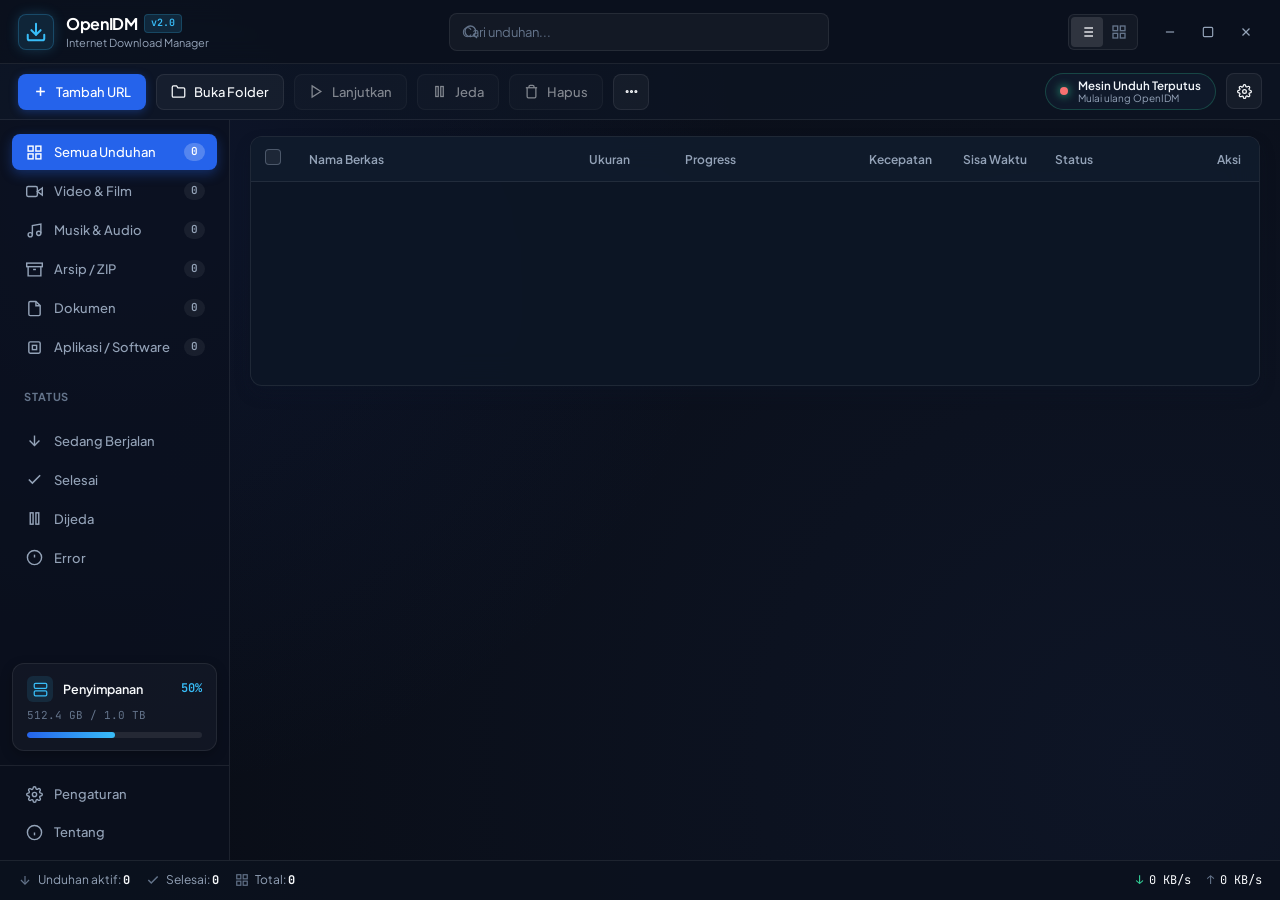
==== commit 92ce9c87: "wip: app Tauri (Task 9), test Task 10, extension Native Messaging (Task 11) Co-Authored-By: Claude F" ====
--- a/ui/index.html
+++ b/ui/index.html
@@ -12,8 +12,8 @@
 <body class="dark">
   <div class="window-shell">
     <!-- Top Header / Window Bar -->
-    <header class="app-header">
-      <div class="header-left">
+    <header class="app-header" data-tauri-drag-region>
+      <div class="header-left" data-tauri-drag-region>
         <div class="brand">
           <div class="brand-logo">
             <svg viewBox="0 0 24 24" fill="none" stroke="currentColor" stroke-width="2.2" stroke-linecap="round" stroke-linejoin="round">
@@ -25,14 +25,14 @@
           <div class="brand-info">
             <div class="brand-title-row">
               <span class="brand-title">OpenIDM</span>
-              <span class="version-badge">v1.0</span>
+              <span class="version-badge">v2.0</span>
             </div>
             <div class="brand-subtitle">Internet Download Manager</div>
           </div>
         </div>
       </div>
 
-      <div class="header-center">
+      <div class="header-center" data-tauri-drag-region>
         <div class="search-container">
           <svg class="search-icon" viewBox="0 0 24 24" fill="none" stroke="currentColor" stroke-width="2">
             <circle cx="11" cy="11" r="8"></circle>
@@ -476,7 +476,8 @@
         <div class="form-group">
           <label for="select-category">Kategori Folder Penyimpanan:</label>
           <select id="select-category">
-            <option value="Video" selected>Video & Film</option>
+            <option value="" selected>Otomatis (dari jenis berkas)</option>
+            <option value="Video">Video &amp; Film</option>
             <option value="Music">Musik & Audio</option>
             <option value="Compressed">Arsip (ZIP / RAR)</option>
             <option value="Documents">Dokumen</option>
@@ -505,7 +506,7 @@
           </svg>
           <h3 id="error-modal-title">Detail Kendala Unduhan</h3>
         </div>
-        <button class="btn-close" onclick="hideErrorModal()" aria-label="Tutup">
+        <button class="btn-close" data-close-error aria-label="Tutup">
           <svg viewBox="0 0 24 24" fill="none" stroke="currentColor" stroke-width="2">
             <line x1="18" y1="6" x2="6" y2="18"></line>
             <line x1="6" y1="6" x2="18" y2="18"></line>
@@ -519,7 +520,7 @@
       </div>
 
       <div class="modal-footer">
-        <button class="btn btn-secondary" onclick="hideErrorModal()">Tutup</button>
+        <button class="btn btn-secondary" data-close-error>Tutup</button>
         <button class="btn btn-primary" id="error-modal-retry">
           <svg viewBox="0 0 24 24" fill="none" stroke="currentColor" stroke-width="2">
             <polyline points="23 4 23 10 17 10"></polyline>
@@ -543,7 +544,7 @@
           </svg>
           <h3>Tentang OpenIDM</h3>
         </div>
-        <button class="btn-close" id="btn-close-about">
+        <button class="btn-close" id="btn-close-about" aria-label="Tutup">
           <svg viewBox="0 0 24 24" fill="none" stroke="currentColor" stroke-width="2">
             <line x1="18" y1="6" x2="6" y2="18"></line>
             <line x1="6" y1="6" x2="18" y2="18"></line>
@@ -552,7 +553,7 @@
       </div>
       <div class="modal-body">
         <div style="text-align: center; padding: 12px 0 20px;">
-          <h2 style="font-size: 20px; font-weight: 700; color: #f1f5f9; margin-bottom: 4px;">OpenIDM Standalone v1.0</h2>
+          <h2 style="font-size: 20px; font-weight: 700; color: #f1f5f9; margin-bottom: 4px;">OpenIDM v2.0</h2>
           <p style="color: #94a3b8; font-size: 13px;">High Performance Multi-Threaded Download Manager</p>
         </div>
         <div style="background: rgba(255,255,255,0.03); border: 1px solid rgba(255,255,255,0.08); border-radius: 8px; padding: 12px 16px; font-size: 13px; line-height: 1.6; color: #cbd5e1;">
@@ -568,6 +569,84 @@
     </div>
   </div>
 
+  <!-- Modal Pengaturan (hanya di aplikasi desktop) -->
+  <div id="settings-modal" class="modal-backdrop hidden">
+    <div class="modal-card" style="max-width: 540px;" role="dialog" aria-modal="true" aria-labelledby="settings-title">
+      <div class="modal-header">
+        <div class="modal-header-title">
+          <svg viewBox="0 0 24 24" fill="none" stroke="currentColor" stroke-width="2" aria-hidden="true">
+            <circle cx="12" cy="12" r="3"></circle>
+            <path d="M19.4 15a1.65 1.65 0 0 0 .33 1.82l.06.06a2 2 0 1 1-2.83 2.83l-.06-.06a1.65 1.65 0 0 0-1.82-.33 1.65 1.65 0 0 0-1 1.51V21a2 2 0 1 1-4 0v-.09A1.65 1.65 0 0 0 9 19.4a1.65 1.65 0 0 0-1.82.33l-.06.06a2 2 0 1 1-2.83-2.83l.06-.06a1.65 1.65 0 0 0 .33-1.82 1.65 1.65 0 0 0-1.51-1H3a2 2 0 1 1 0-4h.09A1.65 1.65 0 0 0 4.6 9a1.65 1.65 0 0 0-.33-1.82l-.06-.06a2 2 0 1 1 2.83-2.83l.06.06a1.65 1.65 0 0 0 1.82.33H9a1.65 1.65 0 0 0 1-1.51V3a2 2 0 1 1 4 0v.09a1.65 1.65 0 0 0 1 1.51 1.65 1.65 0 0 0 1.82-.33l.06-.06a2 2 0 1 1 2.83 2.83l-.06.06a1.65 1.65 0 0 0-.33 1.82V9a1.65 1.65 0 0 0 1.51 1H21a2 2 0 1 1 0 4h-.09a1.65 1.65 0 0 0-1.51 1z"></path>
+          </svg>
+          <h3 id="settings-title">Pengaturan</h3>
+        </div>
+        <button class="btn-close" id="btn-close-settings" aria-label="Tutup">
+          <svg viewBox="0 0 24 24" fill="none" stroke="currentColor" stroke-width="2" aria-hidden="true">
+            <line x1="18" y1="6" x2="6" y2="18"></line>
+            <line x1="6" y1="6" x2="18" y2="18"></line>
+          </svg>
+        </button>
+      </div>
+
+      <div class="modal-body">
+        <div class="form-group">
+          <label for="set-download-dir">Folder unduhan</label>
+          <div class="input-with-button">
+            <input type="text" id="set-download-dir" spellcheck="false" autocomplete="off">
+            <button type="button" id="btn-pick-folder" class="btn btn-secondary">Pilih folder</button>
+          </div>
+          <p class="field-hint">Berkas disimpan ke subfolder sesuai jenisnya (Video, Dokumen, Arsip, dan lainnya).</p>
+        </div>
+
+        <div class="form-group">
+          <label for="set-max-concurrent">Unduhan bersamaan</label>
+          <select id="set-max-concurrent">
+            <option value="1">1</option><option value="2">2</option><option value="3">3</option><option value="4">4</option>
+            <option value="5">5</option><option value="6">6</option><option value="7">7</option><option value="8">8</option>
+          </select>
+          <p class="field-hint">Unduhan lain menunggu giliran di antrean.</p>
+        </div>
+
+        <label class="switch-row" for="set-confirm">
+          <input type="checkbox" id="set-confirm" class="custom-checkbox">
+          <span>
+            <span class="switch-title">Tanya dulu sebelum mengambil unduhan dari browser</span>
+            <span class="switch-desc">Jika dimatikan, unduhan dari browser langsung berjalan di OpenIDM.</span>
+          </span>
+        </label>
+
+        <label class="switch-row" for="set-autostart">
+          <input type="checkbox" id="set-autostart" class="custom-checkbox">
+          <span>
+            <span class="switch-title">Jalankan OpenIDM saat Windows menyala</span>
+            <span class="switch-desc">OpenIDM menunggu di area notifikasi tanpa membuka jendela.</span>
+          </span>
+        </label>
+
+        <div class="integration-box">
+          <div class="integration-head">
+            <span class="switch-title">Integrasi browser</span>
+            <button type="button" id="btn-register-browser" class="btn btn-secondary btn-sm">Daftarkan ulang</button>
+          </div>
+          <div class="integration-row"><span>Google Chrome</span><span class="integration-state" id="int-chrome">Memeriksa</span></div>
+          <div class="integration-row"><span>Microsoft Edge</span><span class="integration-state" id="int-edge">Memeriksa</span></div>
+          <p class="field-hint">Pasang ekstensi dari folder <code>browser-extension</code> di samping OpenIDM.exe.</p>
+        </div>
+
+        <p class="field-error hidden" id="settings-error" role="alert"></p>
+      </div>
+
+      <div class="modal-footer">
+        <button type="button" class="btn btn-secondary" id="btn-quit-app">Keluar dari OpenIDM</button>
+        <span class="footer-spacer"></span>
+        <button type="button" class="btn btn-secondary" id="btn-cancel-settings">Batal</button>
+        <button type="button" class="btn btn-primary" id="btn-save-settings">Simpan</button>
+      </div>
+    </div>
+  </div>
+
+  <script src="api.js"></script>
   <script src="app.js"></script>
+  <script src="settings.js"></script>
 </body>
 </html>
--- a/ui/styles.css
+++ b/ui/styles.css
@@ -1255,3 +1255,136 @@
   overflow-y: auto;
   white-space: pre-wrap;
 }
+
+/* ---- Settings dialog & shared control states (desktop app) ---- */
+.btn:focus-visible,
+.btn-close:focus-visible,
+.win-btn:focus-visible,
+.row-act-btn:focus-visible,
+.custom-checkbox:focus-visible {
+  outline: 2px solid var(--c-accent);
+  outline-offset: 2px;
+}
+
+.btn:active:not(:disabled) {
+  transform: translateY(0);
+  filter: brightness(0.92);
+}
+
+.btn:disabled {
+  opacity: 0.5;
+  cursor: not-allowed;
+}
+
+.btn[aria-busy="true"] {
+  cursor: progress;
+}
+
+.field-hint {
+  font-size: 12px;
+  line-height: 1.5;
+  color: var(--c-text-muted);
+}
+
+.field-hint code {
+  font-family: var(--font-mono);
+  font-size: 11.5px;
+  color: var(--c-text-secondary);
+}
+
+.field-error {
+  padding: 10px 12px;
+  border: 1px solid rgba(248, 113, 113, 0.32);
+  border-radius: var(--r-md);
+  background: var(--c-danger-bg);
+  color: #FECACA;
+  font-size: 12.5px;
+  line-height: 1.5;
+}
+
+.switch-row {
+  display: flex;
+  align-items: flex-start;
+  gap: 12px;
+  min-height: 44px;
+  padding: 10px 12px;
+  border: 1px solid var(--c-border);
+  border-radius: var(--r-md);
+  background: rgba(255, 255, 255, 0.02);
+  cursor: pointer;
+  transition: var(--transition);
+}
+
+.switch-row:hover {
+  border-color: var(--c-border-hover);
+  background: rgba(255, 255, 255, 0.04);
+}
+
+.switch-row .custom-checkbox {
+  flex-shrink: 0;
+  margin-top: 2px;
+}
+
+.switch-title {
+  display: block;
+  font-size: 13px;
+  font-weight: 500;
+  color: var(--c-text-primary);
+}
+
+.switch-desc {
+  display: block;
+  margin-top: 2px;
+  font-size: 12px;
+  line-height: 1.5;
+  color: var(--c-text-muted);
+}
+
+.integration-box {
+  display: flex;
+  flex-direction: column;
+  gap: 8px;
+  padding: 12px;
+  border: 1px solid var(--c-border-strong);
+  border-radius: var(--r-md);
+  background: var(--c-surface-elevated);
+  box-shadow: var(--shadow-card);
+}
+
+.integration-head,
+.integration-row {
+  display: flex;
+  align-items: center;
+  justify-content: space-between;
+  gap: 12px;
+}
+
+.integration-row {
+  font-size: 13px;
+  color: var(--c-text-secondary);
+}
+
+.integration-state {
+  padding: 2px 10px;
+  border-radius: var(--r-full);
+  border: 1px solid var(--c-border);
+  font-size: 12px;
+  font-weight: 500;
+  color: var(--c-text-muted);
+}
+
+.integration-state.ok {
+  color: var(--c-success);
+  background: var(--c-success-bg);
+  border-color: var(--c-success-border);
+}
+
+.integration-state.warn {
+  color: var(--c-warning);
+  background: var(--c-warning-bg);
+  border-color: rgba(251, 191, 36, 0.28);
+}
+
+.footer-spacer {
+  flex: 1;
+}
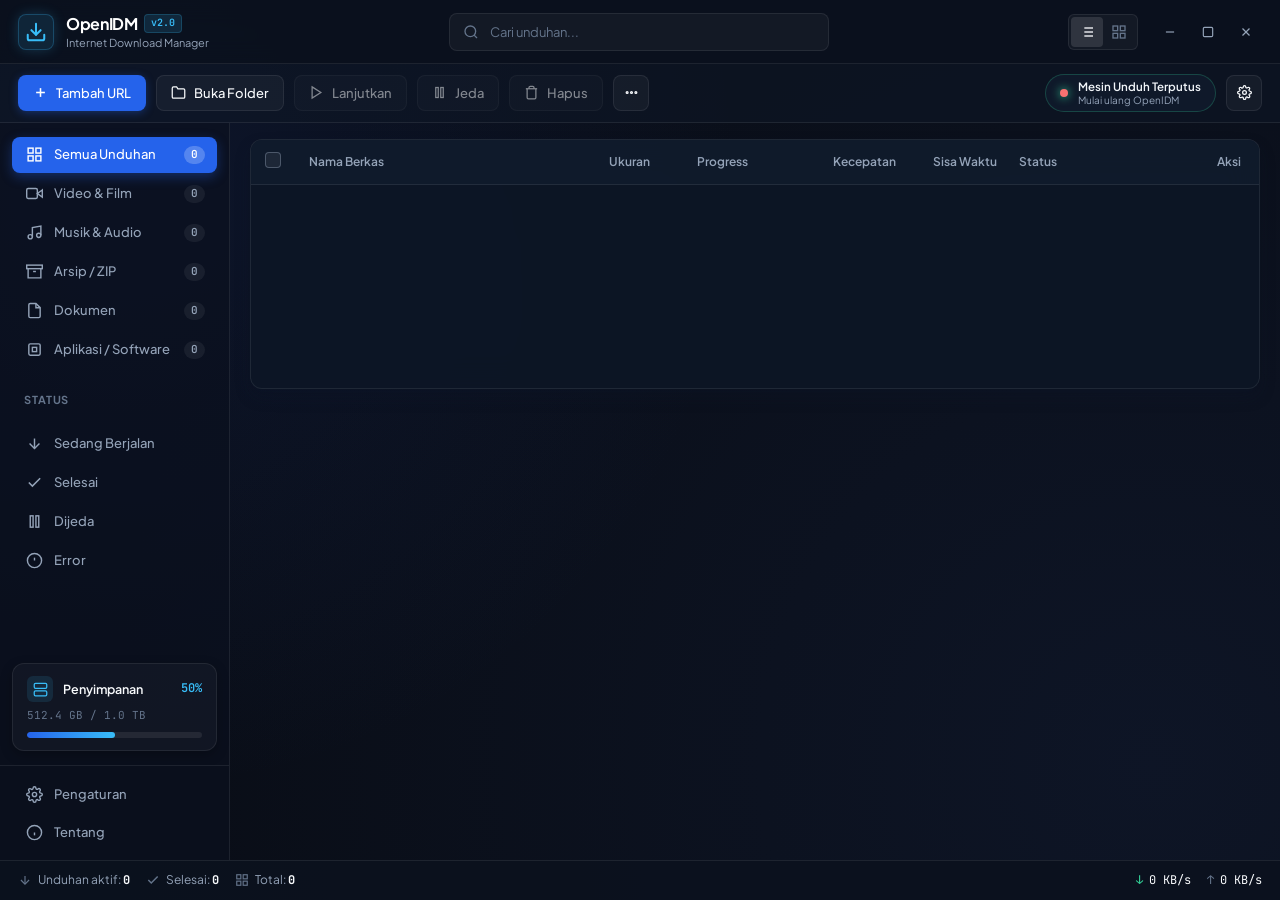
==== commit ae05bf6f: "feat: OpenIDM 2.0 Rust penuh - video, Google Drive, dan unduhan multi-koneksi ala IDM - Video lewat " ====
--- a/ui/index.html
+++ b/ui/index.html
@@ -331,16 +331,16 @@
           <table class="downloads-table">
             <thead>
               <tr>
-                <th style="width: 44px; text-align: center;">
+                <th class="column-select">
                   <input type="checkbox" id="check-all" class="custom-checkbox" title="Pilih Semua">
                 </th>
-                <th style="min-width: 280px;">Nama Berkas</th>
-                <th style="width: 105px;">Ukuran</th>
-                <th style="width: 220px;">Progress</th>
-                <th style="width: 95px;">Kecepatan</th>
-                <th style="width: 85px;">Sisa Waktu</th>
-                <th style="width: 110px;">Status</th>
-                <th style="width: 140px; text-align: right; padding-right: 18px;">Aksi</th>
+                <th>Nama Berkas</th>
+                <th class="column-size">Ukuran</th>
+                <th class="column-progress">Progress</th>
+                <th class="column-speed">Kecepatan</th>
+                <th class="column-eta">Sisa Waktu</th>
+                <th class="column-status">Status</th>
+                <th class="column-actions">Aksi</th>
               </tr>
             </thead>
             <tbody id="downloads-list">
@@ -645,7 +645,57 @@
     </div>
   </div>
 
+  <!-- Detail koneksi (segmen unduhan) -->
+  <div id="segment-modal" class="modal-backdrop hidden">
+    <div class="modal-card segment-card" role="dialog" aria-modal="true" aria-labelledby="segment-modal-title">
+      <div class="modal-header">
+        <div class="modal-header-title">
+          <svg viewBox="0 0 24 24" fill="none" stroke="currentColor" stroke-width="2" aria-hidden="true">
+            <line x1="4" y1="6" x2="20" y2="6"></line>
+            <line x1="4" y1="12" x2="14" y2="12"></line>
+            <line x1="4" y1="18" x2="17" y2="18"></line>
+          </svg>
+          <div class="segment-heading">
+            <h3 id="segment-modal-title">Detail koneksi</h3>
+            <span class="segment-file" id="segment-modal-file"></span>
+          </div>
+        </div>
+        <button class="btn-close" id="btn-close-segments" data-close-segments aria-label="Tutup">
+          <svg viewBox="0 0 24 24" fill="none" stroke="currentColor" stroke-width="2" aria-hidden="true">
+            <line x1="18" y1="6" x2="6" y2="18"></line>
+            <line x1="6" y1="6" x2="18" y2="18"></line>
+          </svg>
+        </button>
+      </div>
+      <div class="modal-body">
+        <p class="segment-summary" id="segment-summary"></p>
+        <div class="segment-map">
+          <div class="progress-track segmented large" id="segment-bar" aria-hidden="true"></div>
+        </div>
+        <div class="segment-table-wrap">
+          <table class="segment-table">
+            <thead>
+              <tr><th>#</th><th>Rentang</th><th>Terunduh</th><th>Kecepatan</th><th>Status</th></tr>
+            </thead>
+            <tbody id="segment-list"></tbody>
+          </table>
+        </div>
+        <div class="segment-empty hidden" id="segment-empty">
+          <svg viewBox="0 0 24 24" fill="none" stroke="currentColor" stroke-width="1.8" aria-hidden="true">
+            <line x1="4" y1="12" x2="20" y2="12"></line>
+            <polyline points="14 6 20 12 14 18"></polyline>
+          </svg>
+          <p>Server berkas ini tidak mendukung unduhan bersegmen, jadi OpenIDM memakai satu koneksi.</p>
+        </div>
+      </div>
+      <div class="modal-footer">
+        <button type="button" class="btn btn-secondary" data-close-segments>Tutup</button>
+      </div>
+    </div>
+  </div>
+
   <script src="api.js"></script>
+  <script src="segments.js"></script>
   <script src="app.js"></script>
   <script src="settings.js"></script>
 </body>
--- a/ui/styles.css
+++ b/ui/styles.css
@@ -113,7 +113,11 @@
   border-bottom: 1px solid var(--c-border);
   flex-shrink: 0;
   -webkit-app-region: drag; /* Allows moving window if supported */
-}
+  gap: 20px;
+}
+
+.header-left, .header-right { flex-shrink: 0; }
+.header-center { flex: 1; min-width: 0; justify-content: center; }
 
 .header-left, .header-center, .header-right {
   display: flex;
@@ -184,7 +188,9 @@
 /* Search Box */
 .search-container {
   position: relative;
-  width: 380px;
+  width: 100%;
+  max-width: 380px;
+  min-width: 0;
   display: flex;
   align-items: center;
 }
@@ -198,7 +204,7 @@
   pointer-events: none;
 }
 
-.search-container input {
+.search-container input[type="text"] {
   width: 100%;
   height: 38px;
   background: rgba(255, 255, 255, 0.04);
@@ -303,11 +309,14 @@
    Action Toolbar
    ========================================================================== */
 .action-toolbar {
-  height: 56px;
+  min-height: 56px;
+  height: auto;
   display: flex;
   align-items: center;
   justify-content: space-between;
-  padding: 0 18px;
+  padding: 10px 18px;
+  gap: 12px;
+  flex-wrap: wrap;
   background: rgba(14, 23, 38, 0.6);
   border-bottom: 1px solid var(--c-border);
   flex-shrink: 0;
@@ -317,7 +326,11 @@
   display: flex;
   align-items: center;
   gap: 10px;
-}
+  flex-wrap: wrap;
+}
+
+.toolbar-right { margin-left: auto; }
+.toolbar-left > .btn, .toolbar-right > .btn { flex-shrink: 0; }
 
 /* Buttons */
 .btn {
@@ -438,6 +451,7 @@
   display: flex;
   flex: 1;
   overflow: hidden;
+  min-height: 0;
 }
 
 /* Left Sidebar */
@@ -452,6 +466,7 @@
 
 .sidebar-scrollable {
   flex: 1;
+  min-height: 0;
   overflow-y: auto;
   padding: 14px 12px;
   display: flex;
@@ -479,6 +494,7 @@
 }
 
 .nav-item-icon {
+  flex-shrink: 0;
   width: 20px;
   height: 20px;
   display: flex;
@@ -495,12 +511,13 @@
 
 .nav-item-label {
   flex: 1;
-  white-space: nowrap;
-  overflow: hidden;
-  text-overflow: ellipsis;
+  min-width: 0;
+  overflow-wrap: anywhere;
 }
 
 .nav-badge {
+  flex-shrink: 0;
+  margin-left: 8px;
   font-size: 11px;
   font-weight: 600;
   font-family: var(--font-mono);
@@ -573,6 +590,8 @@
   display: flex;
   justify-content: space-between;
   align-items: center;
+  flex-wrap: wrap;
+  gap: 4px 8px;
 }
 
 .storage-title {
@@ -624,6 +643,8 @@
    ========================================================================== */
 .main-content {
   flex: 1;
+  min-width: 0;
+  min-height: 0;
   padding: 16px 20px;
   overflow-y: auto;
   display: flex;
@@ -641,13 +662,23 @@
   display: flex;
   flex-direction: column;
   min-height: 250px;
+  flex-shrink: 0;
 }
 
 .downloads-table {
   width: 100%;
+  table-layout: fixed;
   border-collapse: collapse;
   text-align: left;
 }
+
+.column-select { width: 44px; text-align: center; }
+.column-size { width: 88px; }
+.column-progress { width: 136px; }
+.column-speed { width: 100px; }
+.column-eta { width: 86px; }
+.column-status { width: 126px; }
+.downloads-table .column-actions { width: 128px; text-align: right; padding-right: 18px; }
 
 .downloads-table thead {
   background: rgba(17, 28, 46, 0.8);
@@ -720,6 +751,7 @@
 
 /* File Info Cell */
 .file-cell {
+  min-width: 0;
   display: flex;
   align-items: center;
   gap: 12px;
@@ -765,10 +797,9 @@
 .file-title {
   font-weight: 600;
   color: var(--c-text-primary);
-  white-space: nowrap;
-  overflow: hidden;
-  text-overflow: ellipsis;
-  max-width: 320px;
+  white-space: normal;
+  overflow-wrap: anywhere;
+  line-height: 1.5;
   font-size: 13.5px;
 }
 
@@ -1026,6 +1057,7 @@
 .modal-card {
   width: 100%;
   max-width: 540px;
+  max-height: calc(100vh - 40px);
   background: #0E1726;
   border: 1px solid var(--c-border);
   border-radius: var(--r-lg);
@@ -1036,6 +1068,7 @@
 }
 
 .modal-header {
+  flex-shrink: 0;
   padding: 16px 20px;
   display: flex;
   align-items: center;
@@ -1079,6 +1112,7 @@
 }
 
 .modal-body {
+  min-height: 0;
   padding: 20px;
   display: flex;
   flex-direction: column;
@@ -1087,6 +1121,8 @@
   overflow-y: auto;
 }
 
+.modal-body > * { flex-shrink: 0; }
+
 .form-group {
   display: flex;
   flex-direction: column;
@@ -1106,6 +1142,7 @@
 
 .input-with-button input {
   flex: 1;
+  min-width: 0;
 }
 
 input[type="text"], select {
@@ -1131,6 +1168,7 @@
 }
 
 .modal-footer {
+  flex-shrink: 0;
   padding: 14px 20px;
   display: flex;
   align-items: center;
@@ -1158,6 +1196,7 @@
 }
 
 .preview-meta h4 {
+  overflow-wrap: anywhere;
   font-size: 13.5px;
   font-weight: 600;
   color: #FFFFFF;
@@ -1256,6 +1295,73 @@
   white-space: pre-wrap;
 }
 
+/* A restored desktop window keeps every field and action in the viewport. */
+@media (max-width: 1240px) {
+  .downloads-table,
+  .downloads-table thead,
+  .downloads-table tbody { display: block; }
+
+  .downloads-table tr {
+    display: grid;
+    grid-template-columns: 28px minmax(0, 1fr) minmax(0, 1fr) 122px;
+    gap: 12px;
+    padding: 14px;
+    align-items: start;
+  }
+
+  .downloads-table thead tr { align-items: center; }
+  .downloads-table th,
+  .downloads-table td,
+  .downloads-table .column-actions { width: auto; min-width: 0; padding: 0; }
+
+  .downloads-table th:first-child { grid-column: 1; }
+  .downloads-table th:nth-child(2) { grid-column: 2 / 4; }
+  .downloads-table th:last-child { grid-column: 4; padding-right: 6px; }
+  .downloads-table th:nth-child(n+3):nth-child(-n+7) { display: none; }
+
+  .downloads-table tbody tr {
+    grid-template-areas:
+      "select file file actions"
+      ". size speed status"
+      ". progress progress eta";
+    row-gap: 14px;
+  }
+
+  .downloads-table td:first-child { grid-area: select; padding-top: 6px; }
+  .downloads-table td:nth-child(2) { grid-area: file; }
+  .downloads-table td:nth-child(3) { grid-area: size; }
+  .downloads-table td:nth-child(4) { grid-area: progress; }
+  .downloads-table td:nth-child(5) { grid-area: speed; }
+  .downloads-table td:nth-child(6) { grid-area: eta; }
+  .downloads-table td:nth-child(7) { grid-area: status; }
+  .downloads-table td:last-child { grid-area: actions; }
+
+  .downloads-table td[data-label]::before {
+    content: attr(data-label);
+    display: block;
+    margin-bottom: 5px;
+    color: var(--c-text-secondary);
+    font-size: 11.5px;
+    font-weight: 500;
+    line-height: 1.4;
+  }
+
+  .file-cell { align-items: flex-start; }
+  .file-thumb-wrap { margin-top: 3px; }
+  .status-pill { max-width: 100%; }
+}
+
+@media (max-width: 1000px) {
+  .app-header { gap: 16px; }
+  .toolbar-left, .toolbar-right { gap: 6px; }
+  .action-toolbar .btn:not(.btn-icon-only) { padding-inline: 10px; }
+  .sidebar { width: 214px; }
+  .nav-item { padding-inline: 10px; }
+  .main-content { padding: 14px; }
+  .app-statusbar { gap: 12px; }
+  .statusbar-left, .statusbar-right { gap: 12px; }
+}
+
 /* ---- Settings dialog & shared control states (desktop app) ---- */
 .btn:focus-visible,
 .btn-close:focus-visible,
@@ -1388,3 +1494,256 @@
 .footer-spacer {
   flex: 1;
 }
+
+/* ---- Browser hand-off confirmation dialog ---- */
+.confirm-body {
+  overflow: hidden;
+}
+
+.confirm-shell {
+  display: flex;
+  flex-direction: column;
+  gap: 16px;
+  height: 100vh;
+  padding: 20px 24px;
+  background: var(--c-surface);
+  color: var(--c-text-primary);
+  font-family: var(--font-sans);
+}
+
+.confirm-head {
+  display: flex;
+  align-items: center;
+  gap: 12px;
+}
+
+.confirm-head h1 {
+  font-size: 16px;
+  font-weight: 600;
+  line-height: 1.3;
+}
+
+.confirm-source {
+  margin-top: 2px;
+  font-size: 12.5px;
+  color: var(--c-text-secondary);
+  overflow: hidden;
+  text-overflow: ellipsis;
+  white-space: nowrap;
+  max-width: 380px;
+}
+
+.confirm-facts {
+  display: grid;
+  grid-template-columns: 1fr 1fr;
+  gap: 12px 16px;
+  padding: 12px 16px;
+  border: 1px solid var(--c-border-strong);
+  border-radius: var(--r-md);
+  background: var(--c-surface-elevated);
+  box-shadow: var(--shadow-card);
+}
+
+.confirm-facts .wide {
+  grid-column: 1 / -1;
+  min-width: 0;
+}
+
+.confirm-facts dt {
+  font-size: 11.5px;
+  font-weight: 500;
+  color: var(--c-text-muted);
+}
+
+.confirm-facts dd {
+  margin-top: 2px;
+  font-size: 13px;
+  color: var(--c-text-primary);
+  overflow: hidden;
+  text-overflow: ellipsis;
+  white-space: nowrap;
+}
+
+.confirm-facts dd.mono {
+  font-family: var(--font-mono);
+  font-size: 12px;
+}
+
+.confirm-actions {
+  display: flex;
+  align-items: center;
+  gap: 8px;
+  margin-top: auto;
+}
+
+.confirm-actions .btn {
+  min-height: 38px;
+}
+
+/* ---- Multi-connection segments (IDM-style) ---- */
+.progress-track.segmented {
+  position: relative;
+  display: block;
+  width: 100%;
+  min-width: 0;
+  padding: 0;
+  border: 0;
+  cursor: pointer;
+  font: inherit;
+}
+
+button.progress-track.segmented {
+  flex: 1;
+  height: 9px;
+}
+
+.progress-track.segmented:hover {
+  box-shadow: 0 0 0 2px rgba(56, 189, 248, 0.35);
+}
+
+.progress-track.segmented:focus-visible {
+  outline: 2px solid var(--c-accent);
+  outline-offset: 3px;
+}
+
+.progress-track.segmented.large {
+  height: 14px;
+  cursor: default;
+  border-radius: var(--r-sm);
+}
+
+.seg-block {
+  position: absolute;
+  top: 0;
+  bottom: 0;
+  background: var(--c-success);
+  border-right: 1px solid rgba(9, 13, 22, 0.85);
+  transition: width 0.25s ease;
+}
+
+.seg-block.paused { background: var(--c-warning); }
+.seg-block.error { background: var(--c-danger); }
+.seg-block.downloading { background: #10B981; }
+.seg-block.downloading.is-active { background: #34D399; }
+
+.segment-card {
+  max-width: 720px;
+}
+
+.segment-heading {
+  display: flex;
+  flex-direction: column;
+  min-width: 0;
+}
+
+.segment-file {
+  font-size: 12px;
+  color: var(--c-text-secondary);
+  overflow: hidden;
+  text-overflow: ellipsis;
+  white-space: nowrap;
+  max-width: 520px;
+}
+
+.segment-summary {
+  font-size: 13px;
+  color: var(--c-text-primary);
+}
+
+.segment-map {
+  padding: 12px;
+  border: 1px solid var(--c-border-strong);
+  border-radius: var(--r-md);
+  background: var(--c-surface-elevated);
+  box-shadow: var(--shadow-card);
+}
+
+.segment-table-wrap {
+  max-height: 320px;
+  overflow: auto;
+  border: 1px solid var(--c-border-strong);
+  border-radius: var(--r-md);
+  background: var(--c-surface-elevated);
+  box-shadow: var(--shadow-card);
+}
+
+.segment-table {
+  width: 100%;
+  border-collapse: collapse;
+  font-size: 12.5px;
+}
+
+.segment-table th {
+  position: sticky;
+  top: 0;
+  padding: 8px 12px;
+  background: var(--c-surface-elevated);
+  border-bottom: 1px solid var(--c-border);
+  color: var(--c-text-muted);
+  font-weight: 500;
+  text-align: left;
+}
+
+.segment-table td {
+  padding: 8px 12px;
+  border-bottom: 1px solid rgba(255, 255, 255, 0.04);
+  color: var(--c-text-secondary);
+  vertical-align: middle;
+}
+
+.seg-row.active td {
+  color: var(--c-text-primary);
+}
+
+.seg-progress {
+  display: flex;
+  align-items: center;
+  gap: 10px;
+  min-width: 200px;
+}
+
+.seg-progress .progress-track {
+  height: 6px;
+}
+
+.seg-state {
+  padding: 2px 8px;
+  border-radius: var(--r-full);
+  border: 1px solid var(--c-border);
+  font-size: 11.5px;
+  font-weight: 500;
+  white-space: nowrap;
+}
+
+.seg-state.active {
+  color: var(--c-success);
+  background: var(--c-success-bg);
+  border-color: var(--c-success-border);
+}
+
+.seg-state.done {
+  color: var(--c-text-secondary);
+}
+
+.seg-state.waiting {
+  color: var(--c-warning);
+  background: var(--c-warning-bg);
+  border-color: rgba(251, 191, 36, 0.28);
+}
+
+.segment-empty {
+  display: flex;
+  flex-direction: column;
+  align-items: center;
+  gap: 8px;
+  padding: 24px 16px;
+  text-align: center;
+  color: var(--c-text-secondary);
+  font-size: 13px;
+}
+
+.segment-empty svg {
+  width: 28px;
+  height: 28px;
+  color: var(--c-text-muted);
+}
